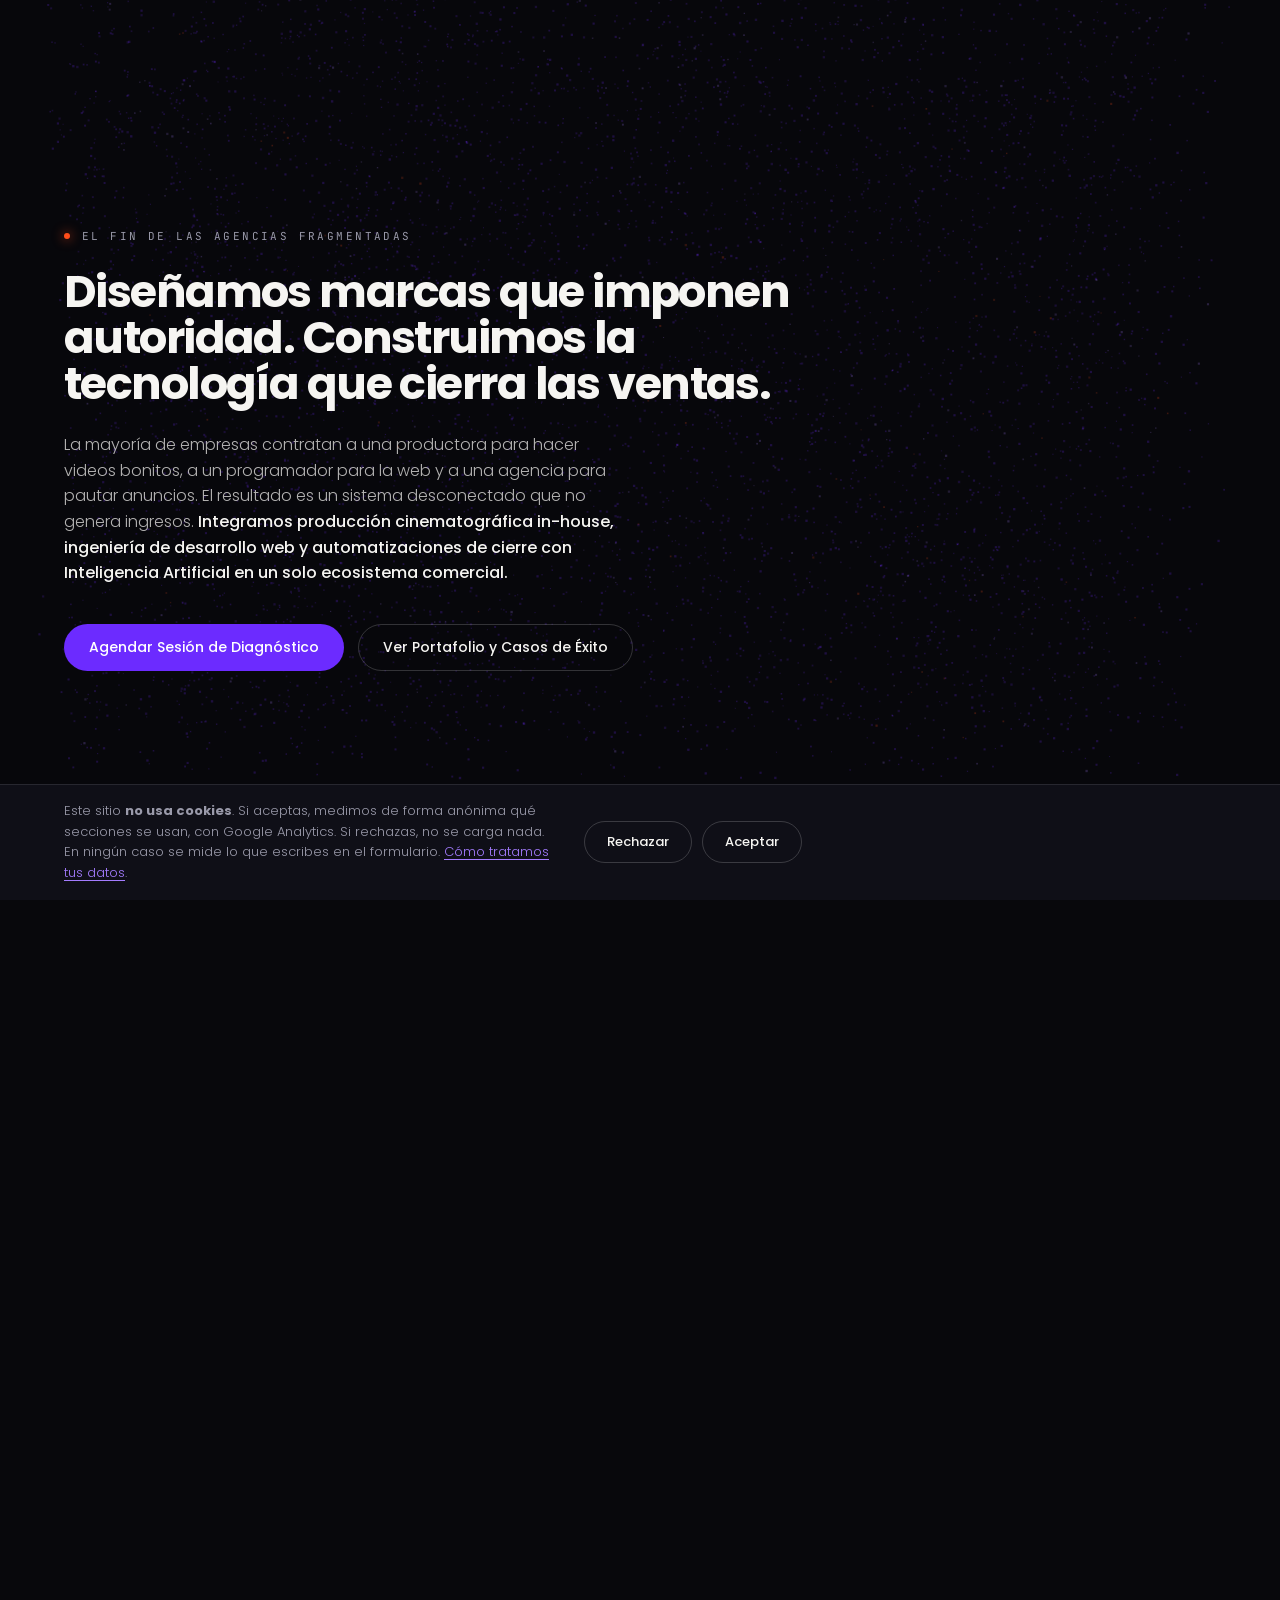
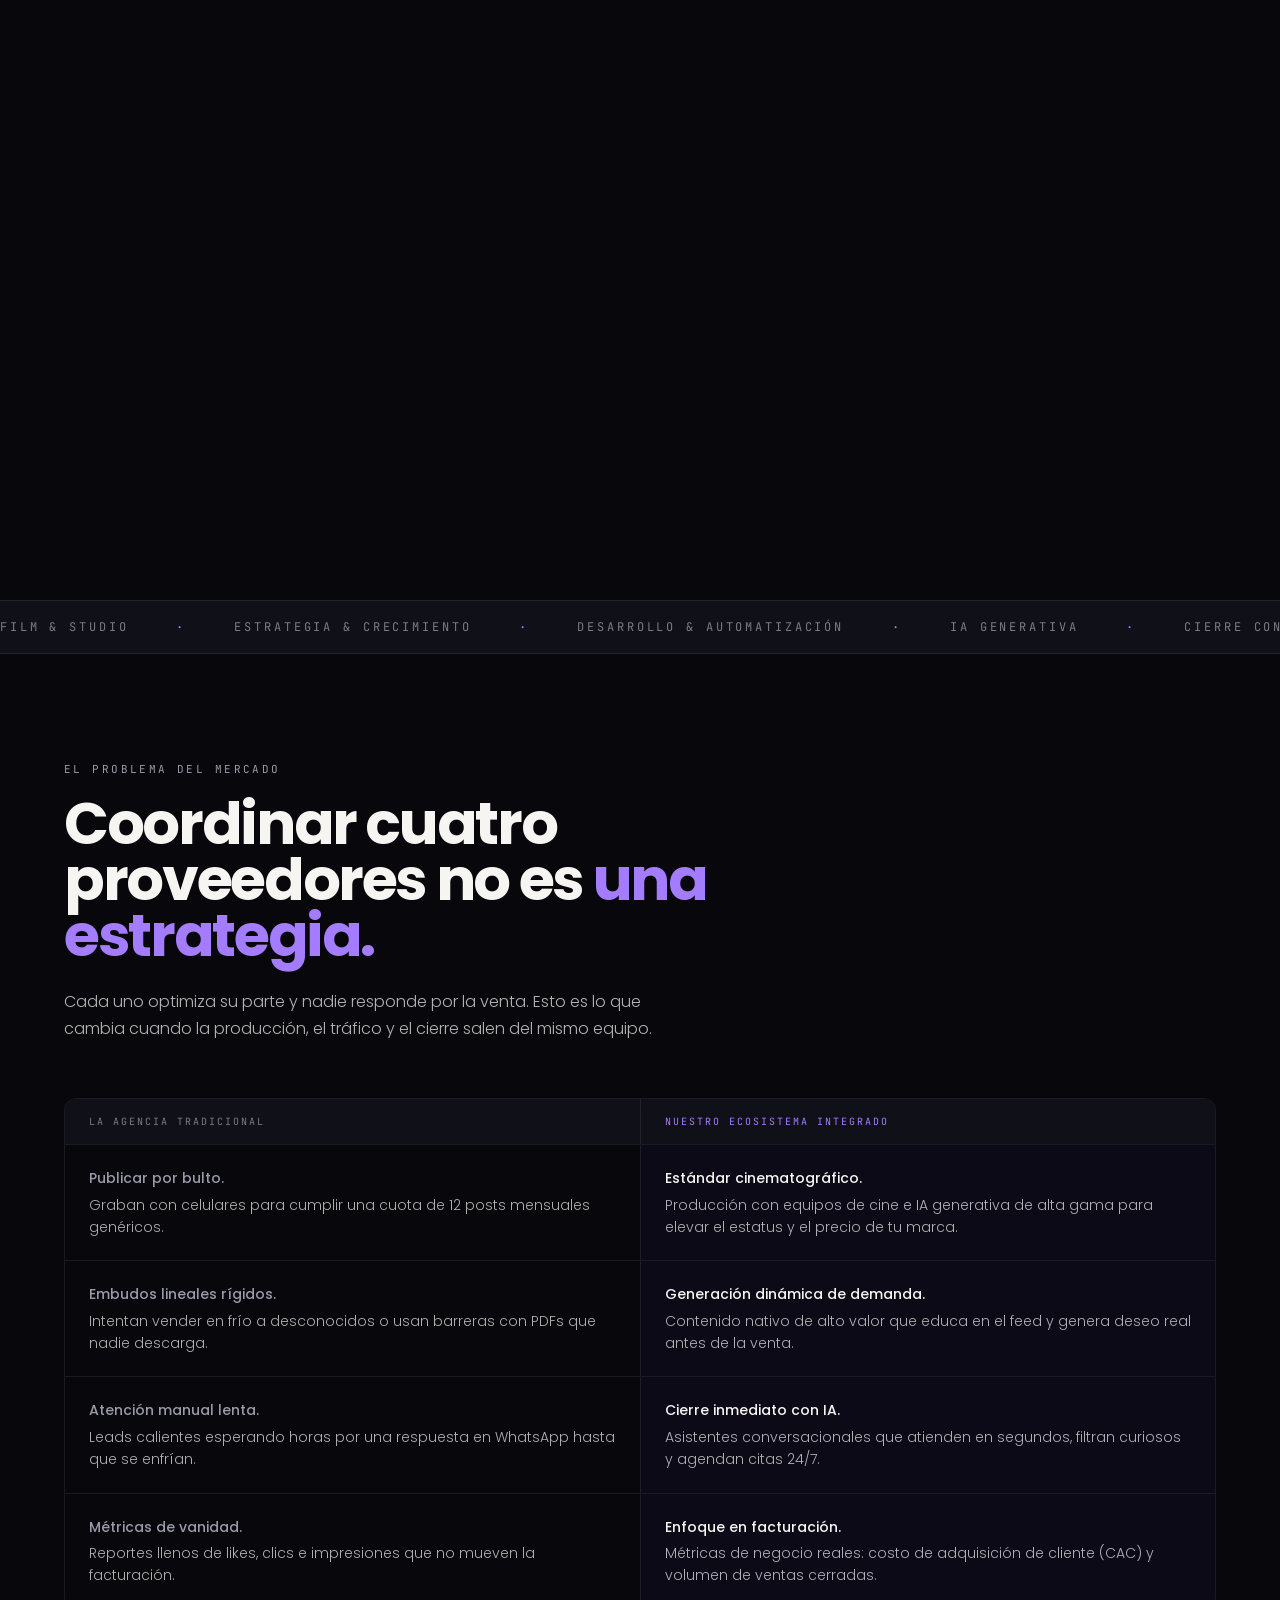
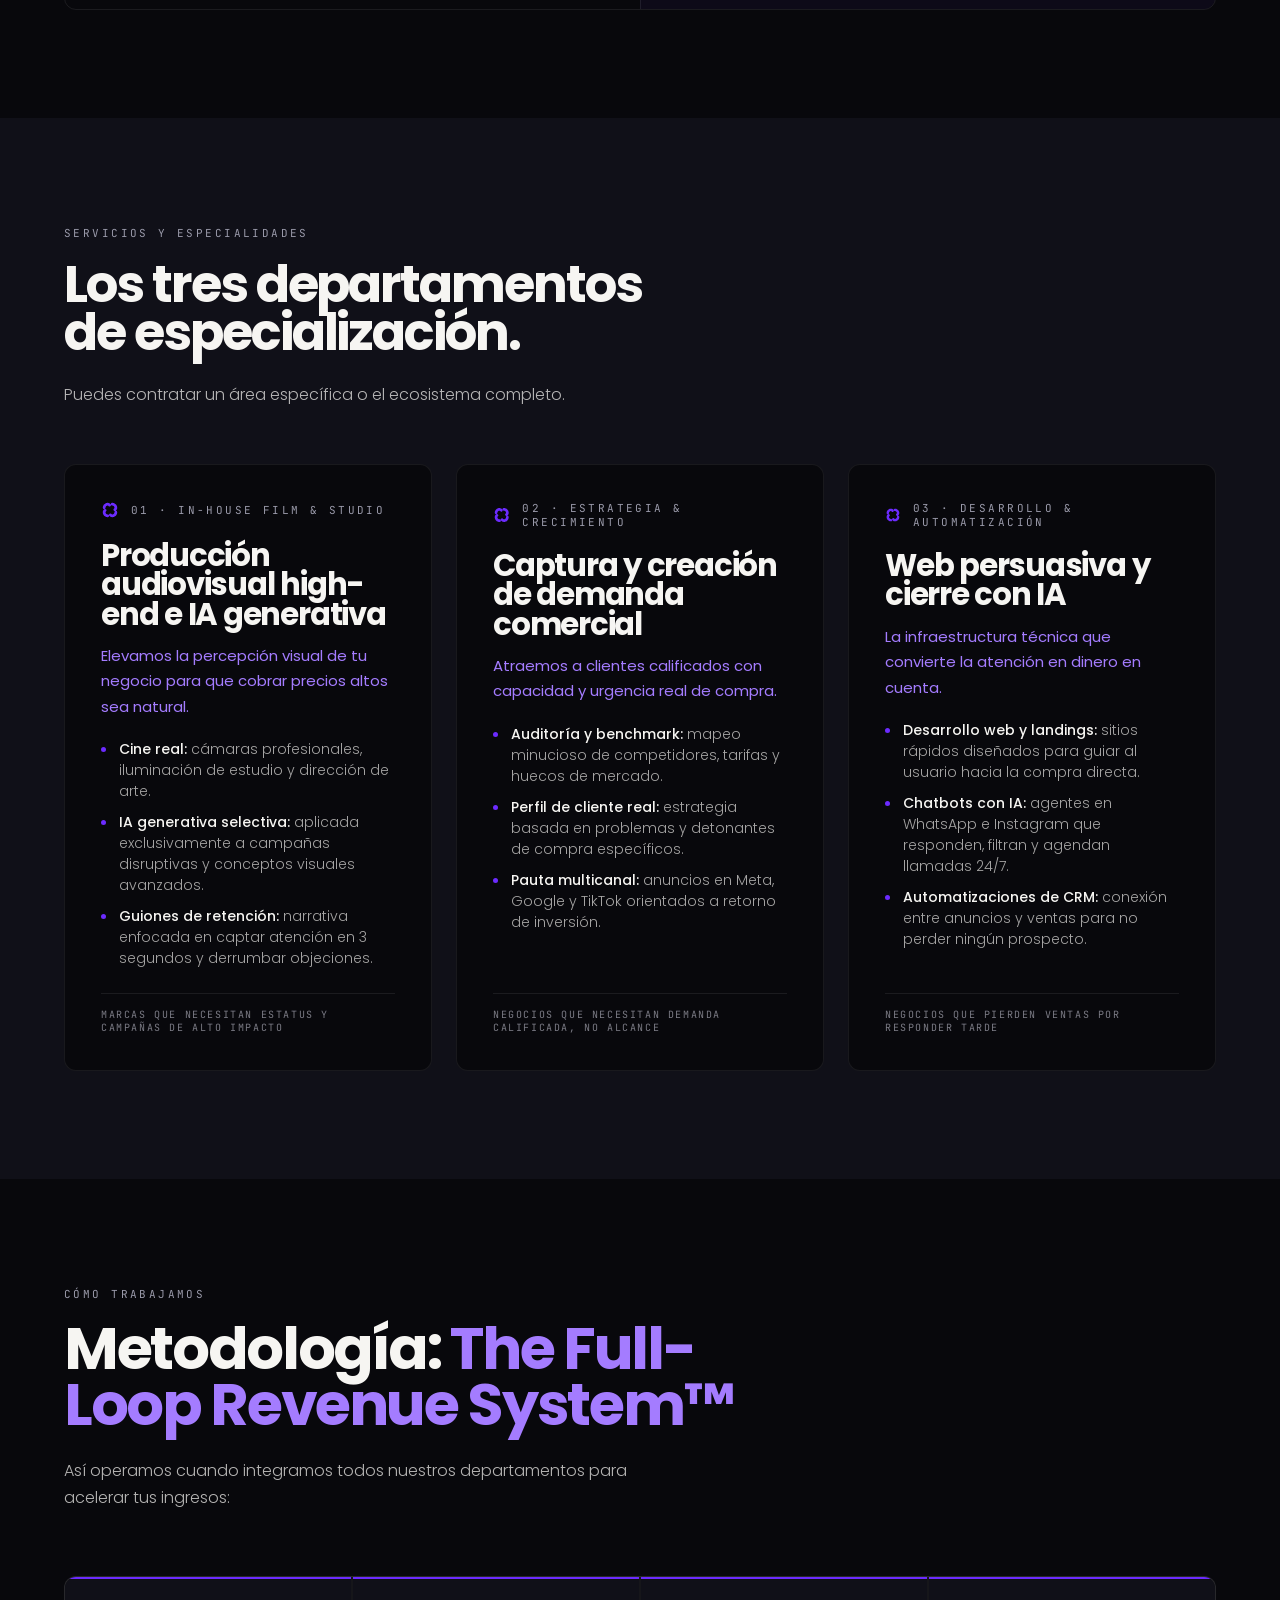
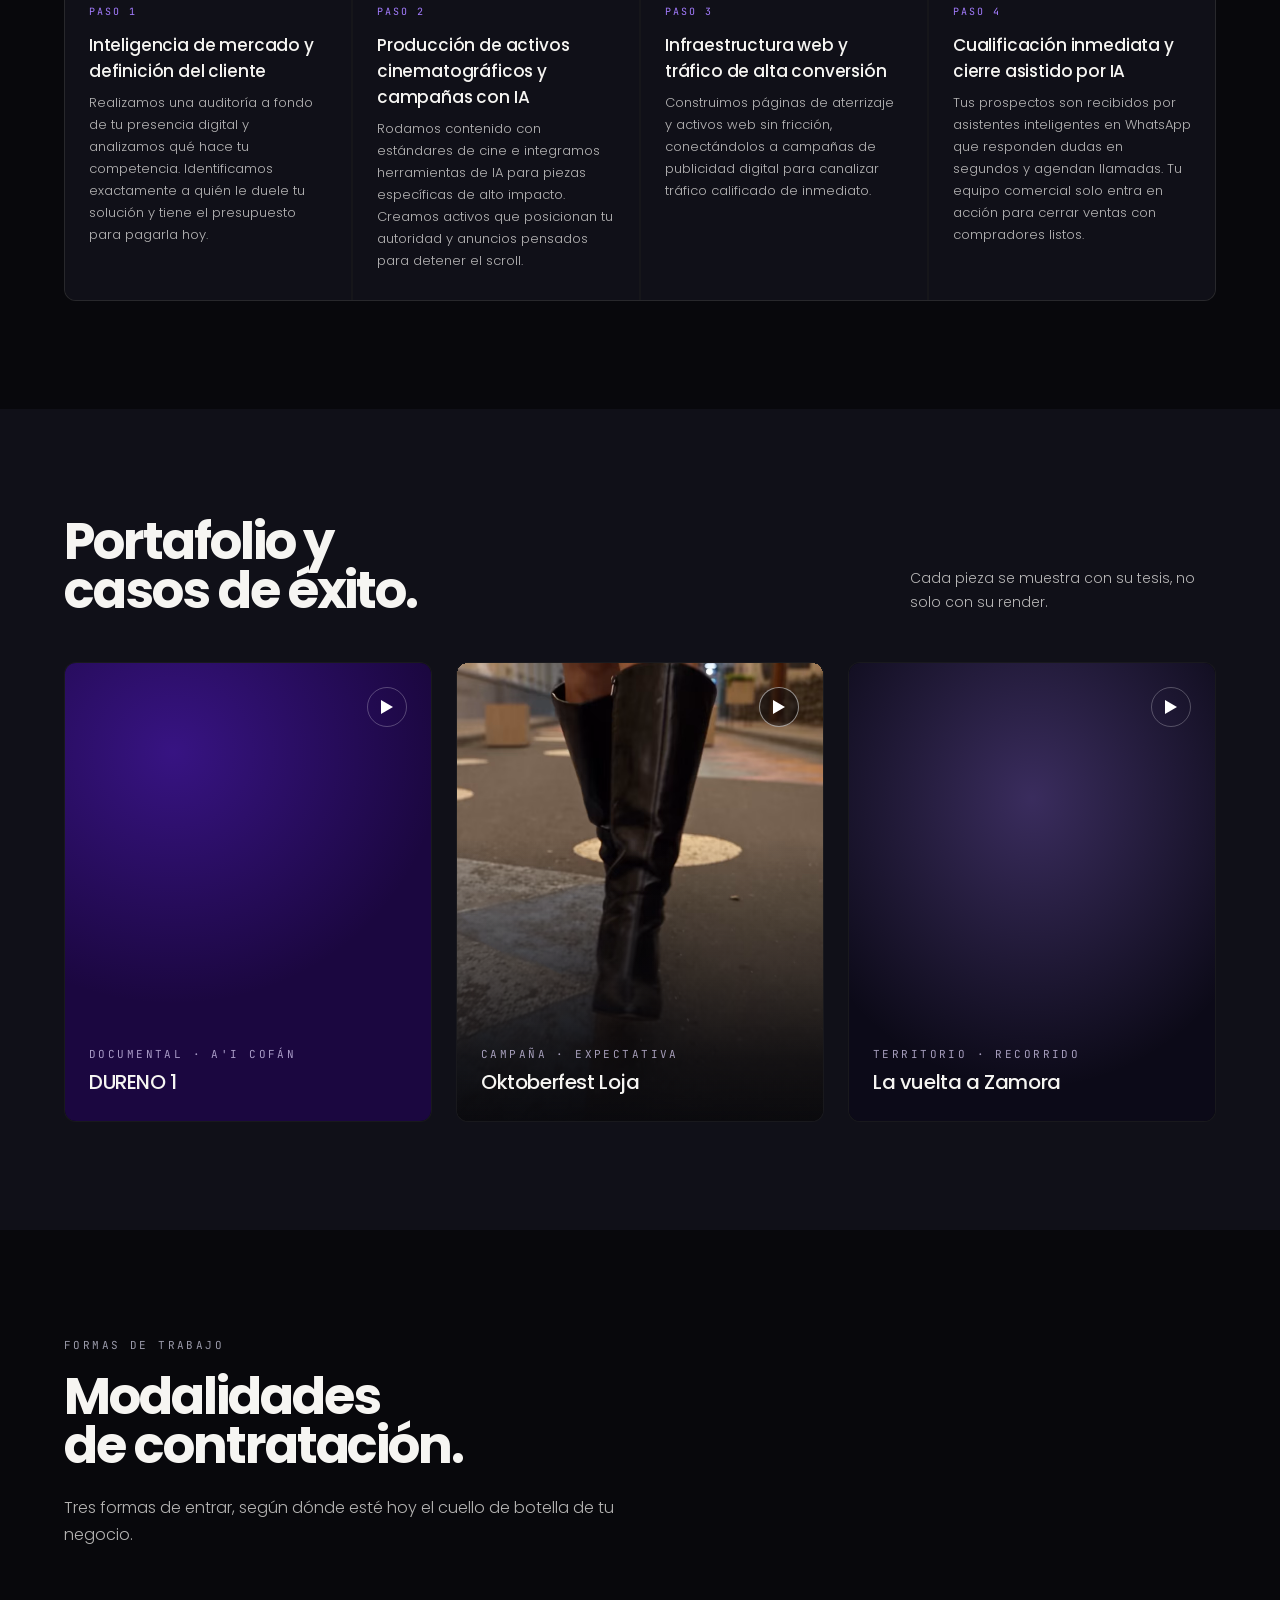
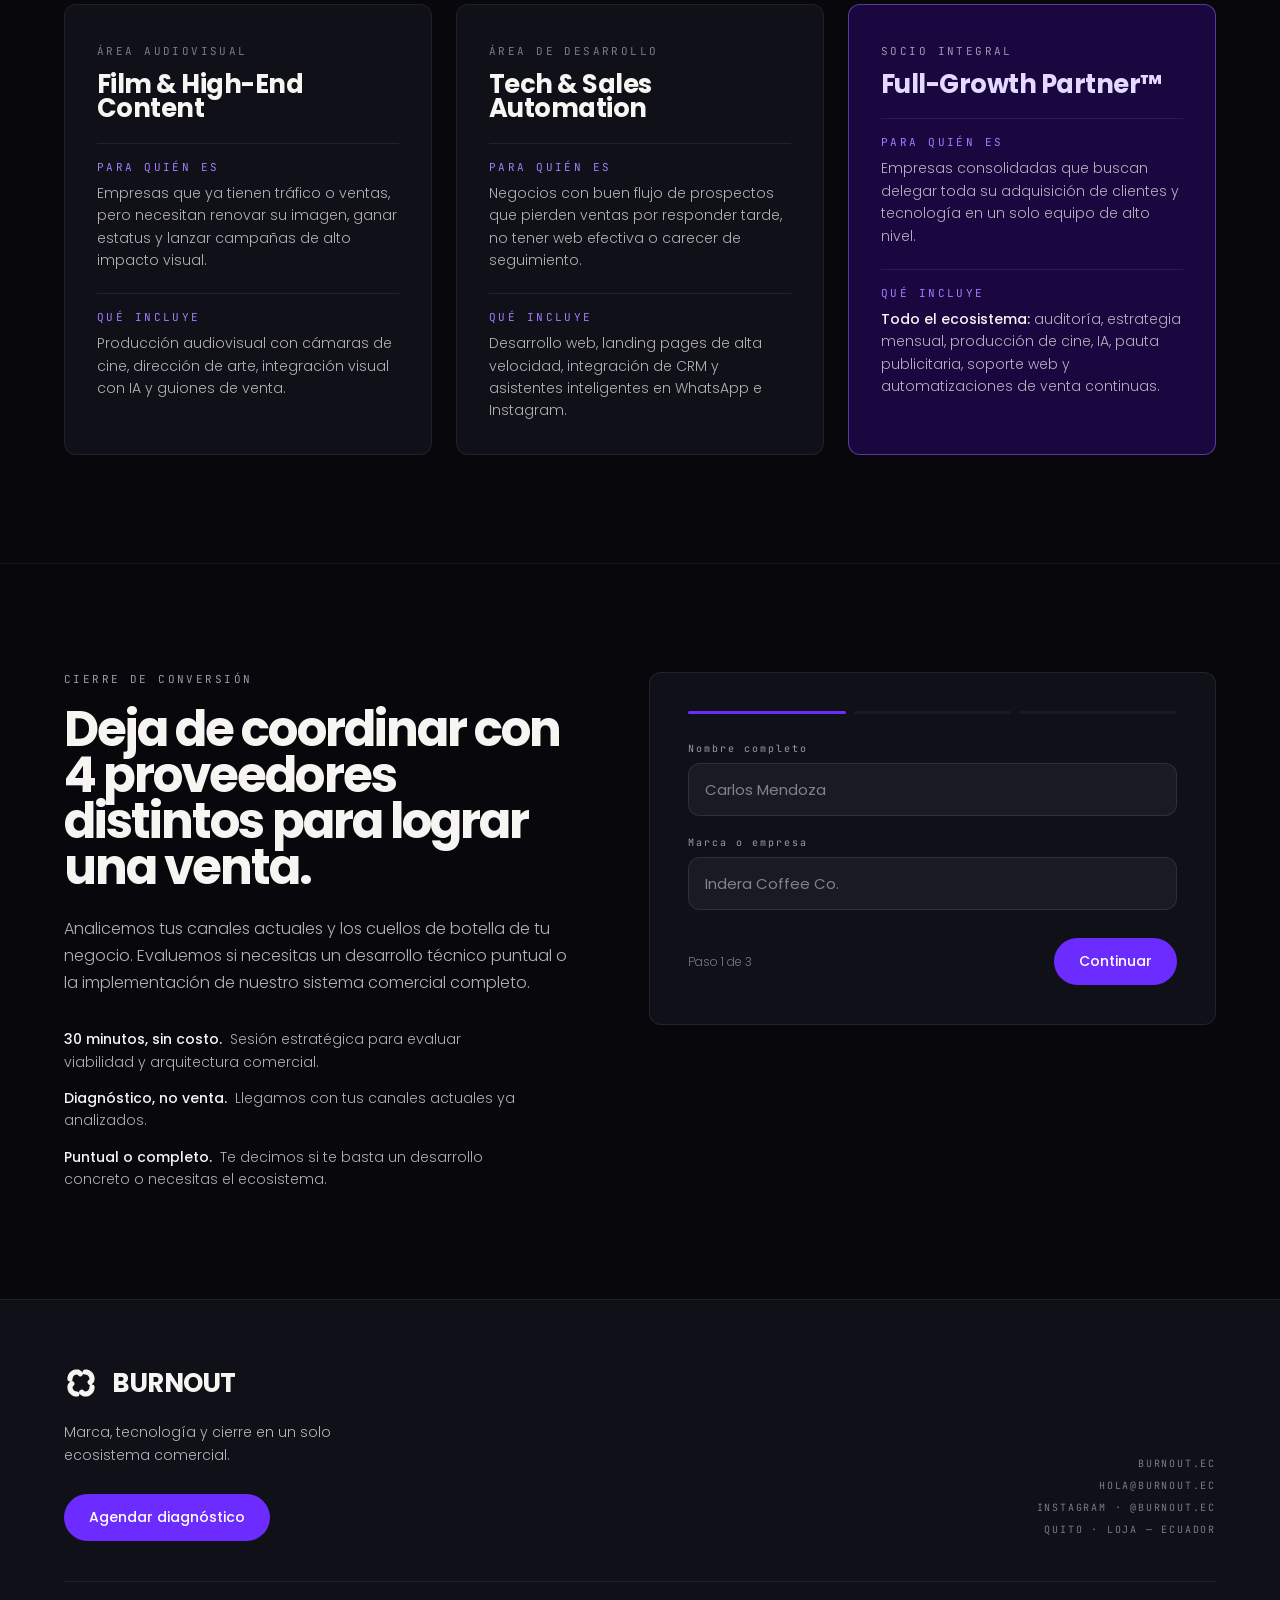
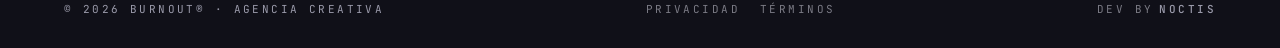
==== index.html @ e5e77e8e "Actualizaciones en estilos, scripts y páginas HTML - Mejoras en CSS y JavaScript - Actualizaciones e" ====
<!DOCTYPE html>
<html lang="es">
<head>
<meta charset="utf-8">
<meta name="viewport" content="width=device-width, initial-scale=1">
<title>BURNOUT — Agencia Creativa</title>
<meta name="description" content="Producción cinematográfica in-house, desarrollo web y automatizaciones de cierre con IA en un solo ecosistema comercial. Sesión de diagnóstico gratuita.">
<!-- SE QUITA PARA PUBLICAR. Mientras el sitio no sea lanzable, esta linea
     impide que la portada se indexe. Es el punto 1 de "Antes de publicar" del
     README, junto con el Disallow de robots.txt: son dos cambios, no uno.
     Ojo: un buscador solo lee esta etiqueta si puede rastrear la pagina, asi
     que mientras robots.txt diga "Disallow: /" esta linea no llega a leerse.
     Ver el README, "Bloqueo de indexacion". -->
<meta name="robots" content="noindex, nofollow">
<link rel="canonical" href="https://burnout.ec/">
<meta name="theme-color" content="#08080C">

<!-- Iconos, todos generados desde el path del isotipo por tools/generar-imagenes.js -->
<link rel="icon" href="/favicon.ico" sizes="32x32">
<link rel="icon" href="/assets/img/favicon.svg" type="image/svg+xml">
<link rel="apple-touch-icon" href="/apple-touch-icon.png">

<!-- Open Graph -->
<meta property="og:type" content="website">
<meta property="og:site_name" content="BURNOUT">
<meta property="og:locale" content="es_EC">
<meta property="og:url" content="https://burnout.ec/">
<meta property="og:title" content="BURNOUT — Agencia Creativa">
<meta property="og:description" content="Diseñamos marcas que imponen autoridad. Construimos la tecnología que cierra las ventas. Un solo ecosistema comercial, no cuatro proveedores.">
<meta property="og:image" content="https://burnout.ec/assets/img/og.jpg">
<meta property="og:image:type" content="image/jpeg">
<meta property="og:image:width" content="1200">
<meta property="og:image:height" content="630">
<meta property="og:image:alt" content="Isotipo y logotipo de BURNOUT sobre fondo onyx, con la bajada Agencia creativa · Ecuador.">

<!-- Twitter Card -->
<meta name="twitter:card" content="summary_large_image">
<meta name="twitter:title" content="BURNOUT — Agencia Creativa">
<meta name="twitter:description" content="Diseñamos marcas que imponen autoridad. Construimos la tecnología que cierra las ventas. Un solo ecosistema comercial, no cuatro proveedores.">
<meta name="twitter:image" content="https://burnout.ec/assets/img/og.jpg">
<meta name="twitter:image:alt" content="Isotipo y logotipo de BURNOUT sobre fondo onyx, con la bajada Agencia creativa · Ecuador.">

<link rel="preload" href="assets/fonts/poppins-700-latin.woff2" as="font" type="font/woff2" crossorigin>
<link rel="preload" href="assets/fonts/jetbrains-mono-latin.woff2" as="font" type="font/woff2" crossorigin>
<!-- El hero pasó a llevar un titular largo y un párrafo de tres líneas. Sin
     precargar los pesos 400 y 500, Poppins llegaba ~800 ms después que el 700 y
     el bloque entero se recomponía al cambiar de tipografía: 0,22 de CLS, muy
     por encima del presupuesto de 0,1. Con la precarga baja a 0,004. -->
<link rel="preload" href="assets/fonts/poppins-300-latin.woff2" as="font" type="font/woff2" crossorigin>
<link rel="preload" href="assets/fonts/poppins-400-latin.woff2" as="font" type="font/woff2" crossorigin>
<link rel="preload" href="assets/fonts/poppins-500-latin.woff2" as="font" type="font/woff2" crossorigin>
<link rel="preload" href="assets/js/app.js?v=20260908" as="script">
<!-- ?v= es la huella de version. El .htaccess cachea CSS y JS un ano, y estos
     archivos siempre se llaman igual: sin la huella, quien ya visito el sitio
     sigue viendo el CSS viejo con el HTML nuevo hasta dentro de un ano.
     SUBIR ESTE NUMERO EN CADA DESPLIEGUE QUE TOQUE CSS O JS, en las cuatro
     paginas a la vez. Ver el README, "Despliegue". -->
<link rel="stylesheet" href="assets/css/style.css?v=20260908">

<!--
  Datos estructurados. Solo se declara lo que ya aparece en la pagina.

  P6: se retira el nodo LocalBusiness. Exigia una direccion postal que no
  tenemos, y publicarla como marcador habria dejado "PENDIENTE_DIRECCION"
  indexable. Ademas Google no genera resultado enriquecido de LocalBusiness sin
  address valida, asi que se corria el riesgo sin ninguna ventaja, y la pagina
  no muestra ninguna calle: los datos estructurados deben coincidir con lo
  visible. Organization dice todo lo que si podemos afirmar, y areaServed
  (Quito, Loja, Ecuador) conserva la senal geografica.

  Para recuperarlo cuando llegue la direccion, ver el README, seccion
  "Datos estructurados".
-->
<script type="application/ld+json">
{
  "@context": "https://schema.org",
  "@graph": [
    {
      "@type": "Organization",
      "@id": "https://burnout.ec/#organizacion",
      "name": "BURNOUT",
      "url": "https://burnout.ec/",
      "email": "hola@burnout.ec",
      "sameAs": ["https://www.instagram.com/burnout.ec/"],
      "description": "Ecosistema comercial ecuatoriano: produccion audiovisual con estandar de cine, estrategia de demanda, desarrollo web y automatizaciones de cierre con inteligencia artificial.",
      "logo": {
        "@type": "ImageObject",
        "url": "https://burnout.ec/assets/img/icono-512.png",
        "width": 512,
        "height": 512
      },
      "image": "https://burnout.ec/assets/img/og.jpg",
      "areaServed": [
        { "@type": "City", "name": "Quito" },
        { "@type": "City", "name": "Loja" },
        { "@type": "Country", "name": "Ecuador" }
      ]
    },
    {
      "@type": "WebSite",
      "@id": "https://burnout.ec/#sitio",
      "url": "https://burnout.ec/",
      "name": "BURNOUT",
      "inLanguage": "es-EC",
      "publisher": { "@id": "https://burnout.ec/#organizacion" }
    }
  ]
}
</script>
</head>
<body class="boot">

<svg width="0" height="0" style="position:absolute" aria-hidden="true"><defs>
<path id="iso" d="M 176.3899 376.392059 C 176.3899 369.837209 176.706559 363.298193 177.355711 356.790842 C 177.98903 350.267658 178.954841 343.791973 180.237311 337.37962 C 181.503949 330.951434 183.103079 324.602413 185.003035 318.332557 C 186.902992 312.062701 189.103775 305.903675 191.621217 299.855481 C 194.122826 293.807286 196.925262 287.885755 200.012691 282.106721 C 203.10012 276.327687 206.45671 270.722815 210.098293 265.276273 C 213.739876 259.829732 217.634787 254.573186 221.783025 249.506635 C 225.947097 244.440085 230.332829 239.595196 234.97189 234.971968 C 239.595117 230.332908 244.455839 225.947175 249.506556 221.783104 C 254.573107 217.634866 259.829653 213.739955 265.276195 210.098372 C 270.722737 206.456789 276.327608 203.100199 282.106642 200.01277 C 287.885676 196.925341 293.807207 194.122905 299.855402 191.621296 C 305.903597 189.103853 312.062622 186.903071 318.332478 185.003114 C 324.602334 183.103158 330.951356 181.504028 337.379541 180.23739 C 343.791894 178.954919 350.267579 177.989108 356.790763 177.355789 C 363.298114 176.706638 369.837131 176.389978 376.39198 176.389978 C 386.445916 176.389978 396.341523 177.593284 406.094633 180.015728 C 415.847742 182.42234 425.173362 185.984758 434.055658 190.671318 C 442.953787 195.357877 451.139433 201.041913 458.644261 207.739259 C 466.149089 214.420773 472.735604 221.909768 478.403808 230.206244 M 623.607978 176.389978 C 630.162828 176.389978 636.701845 176.706638 643.209196 177.355789 C 649.732379 177.989108 656.208064 178.954919 662.620417 180.23739 C 669.048603 181.504028 675.397624 183.103158 681.66748 185.003114 C 687.937337 186.903071 694.096362 189.103853 700.144557 191.621296 C 706.192751 194.122905 712.114282 196.925341 717.893316 200.01277 C 723.672351 203.100199 729.277222 206.456789 734.723764 210.098372 C 740.170306 213.739955 745.426852 217.634866 750.493402 221.783104 C 755.559953 225.947175 760.404842 230.332908 765.028069 234.971968 C 769.667129 239.595196 774.052862 244.440085 778.216933 249.506635 C 782.365171 254.573186 786.260082 259.829732 789.901665 265.276273 C 793.543248 270.722815 796.899838 276.327687 799.987267 282.106721 C 803.074697 287.885755 805.877132 293.807286 808.378742 299.855481 C 810.896184 305.903675 813.096967 312.062701 814.996923 318.332557 C 816.89688 324.602413 818.49601 330.951434 819.762647 337.37962 C 821.045118 343.791973 822.010929 350.267658 822.644248 356.790842 C 823.2934 363.298193 823.610059 369.837209 823.610059 376.392059 C 823.610059 386.445995 822.406753 396.341602 819.984309 406.094711 C 817.577697 415.847821 814.015279 425.17344 809.32872 434.055737 C 804.642161 442.953866 798.958124 451.139512 792.260778 458.64434 C 785.579264 466.149168 778.090269 472.735683 769.793793 478.403887 M 823.610059 623.608057 C 823.610059 630.162907 823.2934 636.701923 822.644248 643.209274 C 822.010929 649.732458 821.045118 656.208143 819.762647 662.620496 C 818.49601 669.048682 816.89688 675.397703 814.996923 681.667559 C 813.096967 687.937415 810.896184 694.096441 808.378742 700.144635 C 805.877132 706.19283 803.074697 712.114361 799.987267 717.893395 C 796.899838 723.672429 793.543248 729.277301 789.901665 734.723843 C 786.260082 740.170384 782.365171 745.42693 778.216933 750.493481 C 774.052862 755.544198 769.667129 760.40492 765.028069 765.028148 C 760.404842 769.667208 755.559953 774.052941 750.493402 778.217012 C 745.426852 782.36525 740.170306 786.260161 734.723764 789.901744 C 729.277222 793.543327 723.672351 796.899917 717.893316 799.987346 C 712.114282 803.074775 706.192751 805.877211 700.144557 808.37882 C 694.096362 810.896263 687.937337 813.097045 681.66748 814.997002 C 675.397624 816.896958 669.048603 818.496088 662.620417 819.762726 C 656.208064 821.045197 649.732379 822.011008 643.209196 822.644327 C 636.701845 823.293478 630.162828 823.610138 623.607978 823.610138 C 613.554042 823.610138 603.658436 822.406832 593.905326 819.984388 C 584.152216 817.577776 574.826597 814.015358 565.944301 809.328799 C 557.046171 804.642239 548.860526 798.958203 541.355698 792.260857 C 533.85087 785.579343 527.264354 778.090348 521.596151 769.793872 M 376.39198 823.610138 C 369.837131 823.610138 363.298114 823.293478 356.790763 822.644327 C 350.267579 822.011008 343.791894 821.045197 337.379541 819.762726 C 330.951356 818.496088 324.602334 816.896958 318.332478 814.997002 C 312.062622 813.097045 305.903597 810.896263 299.855402 808.37882 C 293.807207 805.877211 287.885676 803.074775 282.106642 799.987346 C 276.327608 796.899917 270.722737 793.543327 265.276195 789.901744 C 259.829653 786.260161 254.573107 782.36525 249.506556 778.217012 C 244.455839 774.052941 239.595117 769.667208 234.97189 765.028148 C 230.332829 760.40492 225.947097 755.560031 221.783025 750.493481 C 217.634787 745.42693 213.739876 740.170384 210.098293 734.723843 C 206.45671 729.277301 203.10012 723.672429 200.012691 717.893395 C 196.925262 712.114361 194.122826 706.19283 191.621217 700.144635 C 189.103775 694.096441 186.902992 687.937415 185.003035 681.667559 C 183.103079 675.397703 181.503949 669.048682 180.237311 662.620496 C 178.954841 656.208143 177.98903 649.732458 177.355711 643.209274 C 176.706559 636.701923 176.3899 630.162907 176.3899 623.608057 C 176.3899 613.554121 177.593205 603.658514 180.01565 593.905405 C 182.422261 584.152295 185.98468 574.826676 190.671239 565.944379 C 195.357798 557.04625 201.041834 548.860604 207.739181 541.355776 C 214.420694 533.850948 221.909689 527.264433 230.206166 521.596229" fill="none" stroke-width="152.79" stroke-linecap="round"/>
</defs></svg>

<div id="boot">
  <svg class="boot-mark" viewBox="0 0 1000 1000" aria-hidden="true"><path id="bootpath" d="M 176.3899 376.392059 C 176.3899 369.837209 176.706559 363.298193 177.355711 356.790842 C 177.98903 350.267658 178.954841 343.791973 180.237311 337.37962 C 181.503949 330.951434 183.103079 324.602413 185.003035 318.332557 C 186.902992 312.062701 189.103775 305.903675 191.621217 299.855481 C 194.122826 293.807286 196.925262 287.885755 200.012691 282.106721 C 203.10012 276.327687 206.45671 270.722815 210.098293 265.276273 C 213.739876 259.829732 217.634787 254.573186 221.783025 249.506635 C 225.947097 244.440085 230.332829 239.595196 234.97189 234.971968 C 239.595117 230.332908 244.455839 225.947175 249.506556 221.783104 C 254.573107 217.634866 259.829653 213.739955 265.276195 210.098372 C 270.722737 206.456789 276.327608 203.100199 282.106642 200.01277 C 287.885676 196.925341 293.807207 194.122905 299.855402 191.621296 C 305.903597 189.103853 312.062622 186.903071 318.332478 185.003114 C 324.602334 183.103158 330.951356 181.504028 337.379541 180.23739 C 343.791894 178.954919 350.267579 177.989108 356.790763 177.355789 C 363.298114 176.706638 369.837131 176.389978 376.39198 176.389978 C 386.445916 176.389978 396.341523 177.593284 406.094633 180.015728 C 415.847742 182.42234 425.173362 185.984758 434.055658 190.671318 C 442.953787 195.357877 451.139433 201.041913 458.644261 207.739259 C 466.149089 214.420773 472.735604 221.909768 478.403808 230.206244 M 623.607978 176.389978 C 630.162828 176.389978 636.701845 176.706638 643.209196 177.355789 C 649.732379 177.989108 656.208064 178.954919 662.620417 180.23739 C 669.048603 181.504028 675.397624 183.103158 681.66748 185.003114 C 687.937337 186.903071 694.096362 189.103853 700.144557 191.621296 C 706.192751 194.122905 712.114282 196.925341 717.893316 200.01277 C 723.672351 203.100199 729.277222 206.456789 734.723764 210.098372 C 740.170306 213.739955 745.426852 217.634866 750.493402 221.783104 C 755.559953 225.947175 760.404842 230.332908 765.028069 234.971968 C 769.667129 239.595196 774.052862 244.440085 778.216933 249.506635 C 782.365171 254.573186 786.260082 259.829732 789.901665 265.276273 C 793.543248 270.722815 796.899838 276.327687 799.987267 282.106721 C 803.074697 287.885755 805.877132 293.807286 808.378742 299.855481 C 810.896184 305.903675 813.096967 312.062701 814.996923 318.332557 C 816.89688 324.602413 818.49601 330.951434 819.762647 337.37962 C 821.045118 343.791973 822.010929 350.267658 822.644248 356.790842 C 823.2934 363.298193 823.610059 369.837209 823.610059 376.392059 C 823.610059 386.445995 822.406753 396.341602 819.984309 406.094711 C 817.577697 415.847821 814.015279 425.17344 809.32872 434.055737 C 804.642161 442.953866 798.958124 451.139512 792.260778 458.64434 C 785.579264 466.149168 778.090269 472.735683 769.793793 478.403887 M 823.610059 623.608057 C 823.610059 630.162907 823.2934 636.701923 822.644248 643.209274 C 822.010929 649.732458 821.045118 656.208143 819.762647 662.620496 C 818.49601 669.048682 816.89688 675.397703 814.996923 681.667559 C 813.096967 687.937415 810.896184 694.096441 808.378742 700.144635 C 805.877132 706.19283 803.074697 712.114361 799.987267 717.893395 C 796.899838 723.672429 793.543248 729.277301 789.901665 734.723843 C 786.260082 740.170384 782.365171 745.42693 778.216933 750.493481 C 774.052862 755.544198 769.667129 760.40492 765.028069 765.028148 C 760.404842 769.667208 755.559953 774.052941 750.493402 778.217012 C 745.426852 782.36525 740.170306 786.260161 734.723764 789.901744 C 729.277222 793.543327 723.672351 796.899917 717.893316 799.987346 C 712.114282 803.074775 706.192751 805.877211 700.144557 808.37882 C 694.096362 810.896263 687.937337 813.097045 681.66748 814.997002 C 675.397624 816.896958 669.048603 818.496088 662.620417 819.762726 C 656.208064 821.045197 649.732379 822.011008 643.209196 822.644327 C 636.701845 823.293478 630.162828 823.610138 623.607978 823.610138 C 613.554042 823.610138 603.658436 822.406832 593.905326 819.984388 C 584.152216 817.577776 574.826597 814.015358 565.944301 809.328799 C 557.046171 804.642239 548.860526 798.958203 541.355698 792.260857 C 533.85087 785.579343 527.264354 778.090348 521.596151 769.793872 M 376.39198 823.610138 C 369.837131 823.610138 363.298114 823.293478 356.790763 822.644327 C 350.267579 822.011008 343.791894 821.045197 337.379541 819.762726 C 330.951356 818.496088 324.602334 816.896958 318.332478 814.997002 C 312.062622 813.097045 305.903597 810.896263 299.855402 808.37882 C 293.807207 805.877211 287.885676 803.074775 282.106642 799.987346 C 276.327608 796.899917 270.722737 793.543327 265.276195 789.901744 C 259.829653 786.260161 254.573107 782.36525 249.506556 778.217012 C 244.455839 774.052941 239.595117 769.667208 234.97189 765.028148 C 230.332829 760.40492 225.947097 755.560031 221.783025 750.493481 C 217.634787 745.42693 213.739876 740.170384 210.098293 734.723843 C 206.45671 729.277301 203.10012 723.672429 200.012691 717.893395 C 196.925262 712.114361 194.122826 706.19283 191.621217 700.144635 C 189.103775 694.096441 186.902992 687.937415 185.003035 681.667559 C 183.103079 675.397703 181.503949 669.048682 180.237311 662.620496 C 178.954841 656.208143 177.98903 649.732458 177.355711 643.209274 C 176.706559 636.701923 176.3899 630.162907 176.3899 623.608057 C 176.3899 613.554121 177.593205 603.658514 180.01565 593.905405 C 182.422261 584.152295 185.98468 574.826676 190.671239 565.944379 C 195.357798 557.04625 201.041834 548.860604 207.739181 541.355776 C 214.420694 533.850948 221.909689 527.264433 230.206166 521.596229" fill="none" stroke-width="152.79" stroke-linecap="round"/></svg>
  <div class="boot-foot">
    <div class="boot-count" id="bnum">00</div>
    <div class="boot-lbl">BURNOUT · AGENCIA CREATIVA<br>CARGANDO EL SISTEMA</div>
  </div>
  <div class="boot-bar"><i id="bbar"></i></div>
</div>

<header id="head">
  <div class="wrap nav">
    <a class="brand" href="#scene"><svg viewBox="0 0 1000 1000" aria-hidden="true"><use href="#iso"/></svg>BURNOUT</a>
    <nav class="nav-links">
      <a href="#nodos">Servicios</a><a href="#ventas">Método</a><a href="#modalidades">Modalidades</a><a href="#trabajo">Portafolio</a>
      <a href="#auditoria" class="btn btn-p">Agendar diagnóstico</a>
    </nav>
  </div>
</header>

<!-- ESCENA -->
<div id="scene">
  <div id="stage">
    <canvas id="fx" aria-hidden="true"></canvas>

    <div class="layer on" id="l0"><div class="in">
      <div class="eyebrow"><span class="dot"></span><span class="mono">EL FIN DE LAS AGENCIAS FRAGMENTADAS</span></div>
      <h1><span class="ln">Diseñamos marcas que imponen autoridad.</span> <span class="ln">Construimos la tecnología que cierra las ventas.</span></h1>
      <p class="lead">La mayoría de empresas contratan a una productora para hacer videos bonitos, a un programador para la web y a una agencia para pautar anuncios. El resultado es un sistema desconectado que no genera ingresos. <b>Integramos producción cinematográfica in-house, ingeniería de desarrollo web y automatizaciones de cierre con Inteligencia Artificial en un solo ecosistema comercial.</b></p>
      <div class="cta"><a href="#auditoria" class="btn btn-p">Agendar Sesión de Diagnóstico</a><a href="#trabajo" class="btn btn-s">Ver Portafolio y Casos de Éxito</a></div>
    </div></div>

    <div class="layer" id="l1"><div class="in">
      <div class="mono">EL PROBLEMA</div>
      <h2 style="margin-top:18px">Cuatro proveedores.<br>Ninguna venta.</h2>
      <p class="lead">Una productora graba, un programador maqueta y una agencia pauta. Nadie responde por el resultado, y el sistema desconectado no genera ingresos.</p>
    </div></div>

    <div class="layer" id="l2"><div class="in">
      <div class="mono">LA RESPUESTA</div>
      <h2 style="margin-top:18px">Un solo ecosistema<br>comercial.</h2>
      <p class="lead">Producción cinematográfica in-house, ingeniería de desarrollo web y automatizaciones de cierre con inteligencia artificial. Bajo el mismo techo y con el mismo estándar.</p>
    </div></div>

    <div class="layer" id="l3"><div class="in">
      <div class="mono">EL CIERRE</div>
      <h2 style="margin-top:18px">La pieza atrae.<br>La IA cierra.</h2>
      <p class="lead">Asistentes conversacionales que atienden en segundos, filtran curiosos y agendan citas 24/7. Tu equipo comercial solo entra a cerrar.</p>
    </div></div>

    <div class="tag" id="t1" aria-hidden="true">Film &amp; Studio<b>Cine e IA generativa</b></div>
    <div class="tag" id="t2" aria-hidden="true">Estrategia<b>Demanda calificada</b></div>
    <div class="tag" id="t3" aria-hidden="true">Desarrollo web<b>Sitios que cierran</b></div>
    <div class="tag" id="t4" aria-hidden="true">Automatización<b>Cierre con IA 24/7</b></div>

    <div class="layer" id="l4"><div class="in" style="max-width:100%;text-align:center;margin-top:32vh">
      <div class="mono" style="letter-spacing:.5em">ECOSISTEMA COMERCIAL · ECUADOR</div>
      <div class="cta" style="justify-content:center;margin-top:26px">
        <a href="#auditoria" class="btn btn-p">Agendar Sesión de Diagnóstico</a>
        <a href="#trabajo" class="btn btn-s">Ver Portafolio</a></div>
    </div></div>

    <div class="hud" aria-hidden="true"><span id="phase">01 · FRAGMENTACIÓN</span><span class="bar"><i id="pbar"></i></span></div>
    <div class="hint" aria-hidden="true">SCROLL ↓</div>
  </div>
</div>

<div class="marquee" aria-hidden="true"><div class="track"><span>FILM &amp; STUDIO</span><span><em>·</em></span><span>ESTRATEGIA &amp; CRECIMIENTO</span><span><em>·</em></span><span>DESARROLLO &amp; AUTOMATIZACIÓN</span><span><em>·</em></span><span>IA GENERATIVA</span><span><em>·</em></span><span>CIERRE CON IA 24/7</span><span><em>·</em></span><span>QUITO · LOJA · ECUADOR</span><span><em>·</em></span><span>FILM &amp; STUDIO</span><span><em>·</em></span><span>ESTRATEGIA &amp; CRECIMIENTO</span><span><em>·</em></span><span>DESARROLLO &amp; AUTOMATIZACIÓN</span><span><em>·</em></span><span>IA GENERATIVA</span><span><em>·</em></span><span>CIERRE CON IA 24/7</span><span><em>·</em></span><span>QUITO · LOJA · ECUADOR</span><span><em>·</em></span></div></div>

<!-- BLOQUE 02 · El problema del mercado. Seccion nueva: no existia en el
     prototipo aprobado, se crea a partir del documento de copy. -->
<section id="problema">
  <div class="wrap">
    <div class="reveal">
      <div class="mono">EL PROBLEMA DEL MERCADO</div>
      <h2 class="claim" style="margin-top:20px">Coordinar cuatro proveedores no es <em>una estrategia.</em></h2>
      <p style="margin-top:24px;max-width:62ch">Cada uno optimiza su parte y nadie responde por la venta. Esto es lo que cambia cuando la producción, el tráfico y el cierre salen del mismo equipo.</p>
    </div>

    <div class="vs reveal">
      <div class="vs-cab">
        <span>La agencia tradicional</span>
        <span class="vs-acc">Nuestro ecosistema integrado</span>
      </div>

      <div class="vs-fila">
        <div class="vs-a" data-l="La agencia tradicional"><b>Publicar por bulto.</b> Graban con celulares para cumplir una cuota de 12 posts mensuales genéricos.</div>
        <div class="vs-b" data-l="Nuestro ecosistema"><b>Estándar cinematográfico.</b> Producción con equipos de cine e IA generativa de alta gama para elevar el estatus y el precio de tu marca.</div>
      </div>
      <div class="vs-fila">
        <div class="vs-a" data-l="La agencia tradicional"><b>Embudos lineales rígidos.</b> Intentan vender en frío a desconocidos o usan barreras con PDFs que nadie descarga.</div>
        <div class="vs-b" data-l="Nuestro ecosistema"><b>Generación dinámica de demanda.</b> Contenido nativo de alto valor que educa en el feed y genera deseo real antes de la venta.</div>
      </div>
      <div class="vs-fila">
        <div class="vs-a" data-l="La agencia tradicional"><b>Atención manual lenta.</b> Leads calientes esperando horas por una respuesta en WhatsApp hasta que se enfrían.</div>
        <div class="vs-b" data-l="Nuestro ecosistema"><b>Cierre inmediato con IA.</b> Asistentes conversacionales que atienden en segundos, filtran curiosos y agendan citas 24/7.</div>
      </div>
      <div class="vs-fila">
        <div class="vs-a" data-l="La agencia tradicional"><b>Métricas de vanidad.</b> Reportes llenos de likes, clics e impresiones que no mueven la facturación.</div>
        <div class="vs-b" data-l="Nuestro ecosistema"><b>Enfoque en facturación.</b> Métricas de negocio reales: costo de adquisición de cliente (CAC) y volumen de ventas cerradas.</div>
      </div>
    </div>
  </div>
</section>

<section id="nodos">
  <div class="wrap">
    <div class="reveal"><div class="mono">SERVICIOS Y ESPECIALIDADES</div>
    <h2 style="font-size:clamp(30px,4vw,58px);margin-top:20px">Los tres departamentos<br>de especialización.</h2>
    <p style="margin-top:24px;max-width:58ch">Puedes contratar un área específica o el ecosistema completo.</p></div>
    <div class="nodos">
      <article class="nodo reveal">
        <div class="nodo-head"><svg viewBox="0 0 1000 1000"><use href="#iso"/></svg><span class="mono">01 · IN-HOUSE FILM &amp; STUDIO</span></div>
        <h3>Producción audiovisual high-end e IA generativa</h3><p class="tesis">Elevamos la percepción visual de tu negocio para que cobrar precios altos sea natural.</p>
        <ul class="ent"><li><b>Cine real:</b> cámaras profesionales, iluminación de estudio y dirección de arte.</li>
        <li><b>IA generativa selectiva:</b> aplicada exclusivamente a campañas disruptivas y conceptos visuales avanzados.</li>
        <li><b>Guiones de retención:</b> narrativa enfocada en captar atención en 3 segundos y derrumbar objeciones.</li></ul>
        <div class="para">Marcas que necesitan estatus y campañas de alto impacto</div></article>

      <article class="nodo reveal">
        <div class="nodo-head"><svg viewBox="0 0 1000 1000"><use href="#iso"/></svg><span class="mono">02 · ESTRATEGIA &amp; CRECIMIENTO</span></div>
        <h3>Captura y creación de demanda comercial</h3><p class="tesis">Atraemos a clientes calificados con capacidad y urgencia real de compra.</p>
        <ul class="ent"><li><b>Auditoría y benchmark:</b> mapeo minucioso de competidores, tarifas y huecos de mercado.</li>
        <li><b>Perfil de cliente real:</b> estrategia basada en problemas y detonantes de compra específicos.</li>
        <li><b>Pauta multicanal:</b> anuncios en Meta, Google y TikTok orientados a retorno de inversión.</li></ul>
        <div class="para">Negocios que necesitan demanda calificada, no alcance</div></article>

      <article class="nodo reveal">
        <div class="nodo-head"><svg viewBox="0 0 1000 1000"><use href="#iso"/></svg><span class="mono">03 · DESARROLLO &amp; AUTOMATIZACIÓN</span></div>
        <h3>Web persuasiva y cierre con IA</h3><p class="tesis">La infraestructura técnica que convierte la atención en dinero en cuenta.</p>
        <ul class="ent"><li><b>Desarrollo web y landings:</b> sitios rápidos diseñados para guiar al usuario hacia la compra directa.</li>
        <li><b>Chatbots con IA:</b> agentes en WhatsApp e Instagram que responden, filtran y agendan llamadas 24/7.</li>
        <li><b>Automatizaciones de CRM:</b> conexión entre anuncios y ventas para no perder ningún prospecto.</li></ul>
        <div class="para">Negocios que pierden ventas por responder tarde</div></article>
    </div>
  </div>
</section>

<section id="ventas">
  <div class="wrap">
    <div class="reveal"><div class="mono">CÓMO TRABAJAMOS</div>
      <h2 class="claim" style="margin-top:20px">Metodología: <em>The Full-Loop Revenue System™</em></h2>
      <p style="margin-top:24px">Así operamos cuando integramos todos nuestros departamentos para acelerar tus ingresos:</p></div>
    <div class="pipe" id="pipe">
      <div class="step"><i class="beam"></i><div class="t">PASO 1</div><h4>Inteligencia de mercado y definición del cliente</h4><p>Realizamos una auditoría a fondo de tu presencia digital y analizamos qué hace tu competencia. Identificamos exactamente a quién le duele tu solución y tiene el presupuesto para pagarla hoy.</p></div>
      <div class="step"><i class="beam"></i><div class="t">PASO 2</div><h4>Producción de activos cinematográficos y campañas con IA</h4><p>Rodamos contenido con estándares de cine e integramos herramientas de IA para piezas específicas de alto impacto. Creamos activos que posicionan tu autoridad y anuncios pensados para detener el scroll.</p></div>
      <div class="step"><i class="beam"></i><div class="t">PASO 3</div><h4>Infraestructura web y tráfico de alta conversión</h4><p>Construimos páginas de aterrizaje y activos web sin fricción, conectándolos a campañas de publicidad digital para canalizar tráfico calificado de inmediato.</p></div>
      <div class="step"><i class="beam"></i><div class="t">PASO 4</div><h4>Cualificación inmediata y cierre asistido por IA</h4><p>Tus prospectos son recibidos por asistentes inteligentes en WhatsApp que responden dudas en segundos y agendan llamadas. Tu equipo comercial solo entra en acción para cerrar ventas con compradores listos.</p></div>
    </div>
  </div>
</section>

<section id="trabajo">
  <div class="wrap">
    <div class="reveal" style="display:flex;justify-content:space-between;align-items:flex-end;gap:24px;flex-wrap:wrap">
      <h2 style="font-size:clamp(30px,4vw,58px)">Portafolio y<br>casos de éxito.</h2>
      <p style="max-width:34ch;font-size:14px">Cada pieza se muestra con su tesis, no solo con su render.</p></div>
    <div class="reel">
      <article class="tile reveal"><div class="bgw"></div><div class="play"><svg width="12" height="14" viewBox="0 0 12 14"><path d="M0 0l12 7-12 7z" fill="#fff"/></svg></div>
        <div class="meta"><div class="mono">DOCUMENTAL · A'I COFÁN</div><h4>DURENO 1</h4></div></article>
      <article class="tile b v reveal"
               data-full="assets/video/oktoberfest-loja-full.mp4"
               data-full-poster="assets/video/oktoberfest-loja-full.jpg">
        <!-- El reel ocupa el sitio del degradado y hereda su clase, asi que el zoom
             al pasar el raton y el recorte de la tarjeta siguen siendo los mismos.
             Es decorativo: sin sonido, fuera del orden de tabulacion y oculto para
             lectores de pantalla, porque el titulo de la tarjeta ya dice que es.
             El poster va en data-poster y no en poster: el atributo real se
             descargaria con la pagina aunque la tarjeta este a tres pantallas de
             distancia. app.js lo pone al acercarse. Hasta entonces se ve el
             degradado de .tile.b, que es lo que habia antes. -->
        <video class="bgw" data-poster="assets/video/oktoberfest-loja.jpg" muted loop playsinline
               preload="none" aria-hidden="true" tabindex="-1">
          <source src="assets/video/oktoberfest-loja.webm" type="video/webm">
          <source src="assets/video/oktoberfest-loja.mp4" type="video/mp4">
        </video>
        <button type="button" class="play" data-visor aria-label="Ver el reel completo de Oktoberfest Loja"><svg width="12" height="14" viewBox="0 0 12 14" aria-hidden="true"><path d="M0 0l12 7-12 7z" fill="#fff"/></svg></button>
        <div class="meta"><div class="mono">CAMPAÑA · EXPECTATIVA</div><h4>Oktoberfest Loja</h4></div></article>
      <article class="tile c reveal"><div class="bgw"></div><div class="play"><svg width="12" height="14" viewBox="0 0 12 14"><path d="M0 0l12 7-12 7z" fill="#fff"/></svg></div>
        <div class="meta"><div class="mono">TERRITORIO · RECORRIDO</div><h4>La vuelta a Zamora</h4></div></article>
    </div>
  </div>
</section>

<!-- BLOQUE 05 · Modalidades de contratacion. Seccion nueva: no existia en el
     prototipo aprobado, se crea a partir del documento de copy. -->
<section id="modalidades">
  <div class="wrap">
    <div class="reveal">
      <div class="mono">FORMAS DE TRABAJO</div>
      <h2 style="font-size:clamp(30px,4vw,58px);margin-top:20px">Modalidades<br>de contratación.</h2>
      <p style="margin-top:24px;max-width:58ch">Tres formas de entrar, según dónde esté hoy el cuello de botella de tu negocio.</p>
    </div>

    <div class="planes">
      <article class="plan reveal">
        <div class="plan-t"><span class="mono">Área audiovisual</span><h3>Film &amp; High-End Content</h3></div>
        <div class="plan-b">
          <span class="mono">Para quién es</span>
          <p>Empresas que ya tienen tráfico o ventas, pero necesitan renovar su imagen, ganar estatus y lanzar campañas de alto impacto visual.</p>
        </div>
        <div class="plan-b">
          <span class="mono">Qué incluye</span>
          <p>Producción audiovisual con cámaras de cine, dirección de arte, integración visual con IA y guiones de venta.</p>
        </div>
      </article>

      <article class="plan reveal">
        <div class="plan-t"><span class="mono">Área de desarrollo</span><h3>Tech &amp; Sales Automation</h3></div>
        <div class="plan-b">
          <span class="mono">Para quién es</span>
          <p>Negocios con buen flujo de prospectos que pierden ventas por responder tarde, no tener web efectiva o carecer de seguimiento.</p>
        </div>
        <div class="plan-b">
          <span class="mono">Qué incluye</span>
          <p>Desarrollo web, landing pages de alta velocidad, integración de CRM y asistentes inteligentes en WhatsApp e Instagram.</p>
        </div>
      </article>

      <article class="plan plan-alto reveal">
        <div class="plan-t"><span class="mono">Socio integral</span><h3>Full-Growth Partner™</h3></div>
        <div class="plan-b">
          <span class="mono">Para quién es</span>
          <p>Empresas consolidadas que buscan delegar toda su adquisición de clientes y tecnología en un solo equipo de alto nivel.</p>
        </div>
        <div class="plan-b">
          <span class="mono">Qué incluye</span>
          <p><b>Todo el ecosistema:</b> auditoría, estrategia mensual, producción de cine, IA, pauta publicitaria, soporte web y automatizaciones de venta continuas.</p>
        </div>
      </article>
    </div>
  </div>
</section>

<section id="auditoria">
  <div class="wrap audit">
    <div class="reveal">
      <div class="mono">CIERRE DE CONVERSIÓN</div>
      <h2 style="font-size:clamp(30px,3.8vw,54px);margin-top:20px">Deja de coordinar con 4 proveedores distintos para lograr una venta.</h2>
      <p style="margin-top:24px">Analicemos tus canales actuales y los cuellos de botella de tu negocio. Evaluemos si necesitas un desarrollo técnico puntual o la implementación de nuestro sistema comercial completo.</p>
      <ul class="trust">
        <li><b>30 minutos, sin costo.</b> Sesión estratégica para evaluar viabilidad y arquitectura comercial.</li>
        <li><b>Diagnóstico, no venta.</b> Llegamos con tus canales actuales ya analizados.</li>
        <li><b>Puntual o completo.</b> Te decimos si te basta un desarrollo concreto o necesitas el ecosistema.</li>
      </ul>
    </div>
    <div class="form reveal">
      <div class="steps"><i class="on"></i><i></i><i></i></div>
      <div class="pane on">
        <div class="field"><label for="f1">Nombre completo</label><input id="f1" placeholder="Carlos Mendoza" autocomplete="name" aria-describedby="e1"><p class="err" id="e1"></p></div>
        <div class="field"><label for="f2">Marca o empresa</label><input id="f2" placeholder="Indera Coffee Co." autocomplete="organization"></div>
        <div class="fnav"><span class="small">Paso 1 de 3</span><button class="btn btn-p" data-next>Continuar</button></div>
      </div>
      <div class="pane">
        <div class="field"><label id="lbl-reto">¿Cuál es tu principal desafío hoy?</label>
          <div class="chips" role="group" aria-labelledby="lbl-reto" aria-describedby="e-reto">
            <!-- CUIDADO: data-val viaja tal cual en main_challenge hacia n8n.
                 Cambiaron con el copy nuevo; hay que actualizarlo en el flujo.
                 Antes: Producción Audiovisual · Identidad de Marca ·
                        Embudo y Conversión · Automatizaciones -->
            <button class="chip" data-val="Film & Studio" aria-pressed="false">Imagen y producción</button>
            <button class="chip" data-val="Estrategia & Crecimiento" aria-pressed="false">Demanda y captación</button>
            <button class="chip" data-val="Desarrollo & Automatización" aria-pressed="false">Web y automatización</button>
            <button class="chip" data-val="Full-Growth Partner" aria-pressed="false">El ecosistema completo</button>
          </div><p class="err" id="e-reto"></p></div>
        <div class="fnav"><button class="btn btn-s" data-prev>Atrás</button><button class="btn btn-p" data-next>Continuar</button></div>
      </div>
      <div class="pane">
        <div class="field"><label for="f3">Instagram, TikTok o web</label><input id="f3" placeholder="@inderacoffee"></div>
        <div class="field"><label for="f4">WhatsApp</label><input id="f4" placeholder="+593 99 123 4567" inputmode="tel" autocomplete="tel" aria-describedby="e4"><p class="err" id="e4"></p></div>

        <!-- Trampa anti-spam: fuera de pantalla, fuera del orden de tabulacion y
             oculta para lectores de pantalla. Si llega con contenido, es un bot. -->
        <div class="hp" aria-hidden="true"><label for="f-empresa-2">No rellenar este campo</label><input id="f-empresa-2" tabindex="-1" autocomplete="off"></div>

        <div class="consent">
          <input type="checkbox" id="consent" aria-describedby="e-consent">
          <label for="consent">Autorizo a BURNOUT AGENCY a tratar mi nombre, marca, perfil y número de WhatsApp con la única finalidad de responder a esta solicitud y contactarme para la sesión de diagnóstico. Puedo retirar este permiso cuando quiera escribiendo a hola@burnout.ec. He leído la <a href="privacidad.html">política de privacidad</a> y los <a href="terminos.html">términos y condiciones</a>.</label>
        </div>
        <p class="err" id="e-consent"></p>

        <div class="fnav"><button class="btn btn-s" data-prev>Atrás</button><button class="btn btn-p" data-send>Agendar Sesión de Diagnóstico</button></div>
        <p class="fstatus" id="fstatus" role="status" aria-live="polite"></p>
      </div>
      <div class="ok"><svg viewBox="0 0 1000 1000" aria-hidden="true"><use href="#iso"/></svg>
        <h3 style="font-size:24px;margin-bottom:12px">Recibido. Te escribimos por WhatsApp.</h3>
        <p style="margin:0 auto;font-size:14px">Revisamos tus canales antes de la llamada. Te contactamos en menos de 24&nbsp;horas hábiles.</p></div>
      <!-- Resumen de lo enviado. Antes aqui se pintaba el JSON crudo del POST:
           util para quien monta el flujo en n8n, ruido ilegible para quien
           rellena el formulario. Ahora son etiquetas y valores, y aparece solo
           despues de pulsar Enviar. El objeto real se sigue viendo en la consola. -->
      <div class="resumen" id="resumen">
        <span class="mono">Esto es lo que nos enviaste</span>
        <dl>
          <div><dt>Nombre</dt><dd id="r-nombre">—</dd></div>
          <div><dt>Marca o empresa</dt><dd id="r-marca">—</dd></div>
          <div><dt>Perfil o web</dt><dd id="r-perfil">—</dd></div>
          <div><dt>Desafío</dt><dd id="r-reto">—</dd></div>
          <div><dt>WhatsApp</dt><dd id="r-tel">—</dd></div>
        </dl>
      </div>
    </div>
  </div>
</section>

<footer>
  <div class="wrap">
    <div class="fgrid">
      <div><div class="fbrand"><svg viewBox="0 0 1000 1000"><use href="#iso"/></svg>BURNOUT</div>
        <p style="margin-top:18px;font-size:14px;max-width:32ch">Marca, tecnología y cierre en un solo ecosistema comercial.</p>
        <a href="#auditoria" class="btn btn-p" style="margin-top:26px">Agendar diagnóstico</a></div>
      <div class="fmeta">BURNOUT.EC<br>HOLA@BURNOUT.EC<br><a href="https://www.instagram.com/burnout.ec/" target="_blank" rel="noopener">INSTAGRAM · @BURNOUT.EC</a><br>QUITO · LOJA — ECUADOR</div>
    </div>
    <div class="rule"></div>
    <div class="mono" style="display:flex;justify-content:space-between;flex-wrap:wrap;gap:12px">
      <span>© 2026 BURNOUT® · AGENCIA CREATIVA</span>
      <nav class="flegal" aria-label="Legal"><a href="privacidad.html">PRIVACIDAD</a><a href="terminos.html">TÉRMINOS</a></nav>
      <a class="devby" href="https://noctisdev.online" target="_blank" rel="noopener">DEV BY <b>NOCTIS</b></a>
    </div>
  </div>
</footer>

<!--
  Visor del reel. <dialog> nativo: el navegador se encarga del atrapado de foco,
  de la tecla Escape, de inertizar el resto de la pagina y de devolver el foco
  al boton al cerrar. Escribir eso a mano y que salga bien es mucho mas dificil.

  El visor esta vacio: el video, la portada y el rotulo los pone app.js con lo
  que declare la tarjeta desde la que se abre (data-full y data-full-poster), asi
  que sirve para las tres tarjetas sin tocar nada. Son 6,6 MB por pieza, y nadie
  deberia descargarlos por pasar por la pagina: solo se piden al abrir.

  Lo que se ve aqui es la version tal y como se grabo, 1920x1080 con sonido y
  sin el recorte 4:5 que impone la tarjeta.
-->
<dialog id="visor" class="visor" aria-label="Reel: Oktoberfest Loja">
  <div class="visor-caja">
    <div class="visor-barra">
      <p class="visor-meta"><span>CAMPAÑA · EXPECTATIVA</span>Oktoberfest Loja</p>
      <button type="button" class="visor-x" data-cerrar aria-label="Cerrar el reel">
        <svg width="13" height="13" viewBox="0 0 13 13" aria-hidden="true"><path d="M1 1l11 11M12 1L1 12" stroke="currentColor" stroke-width="1.6"/></svg>
      </button>
    </div>
    <video id="visor-v" controls playsinline preload="none"></video>
  </div>
</dialog>

<script src="assets/js/medicion.js?v=20260908"></script>
<script src="assets/js/scene.js?v=20260908"></script>
<script src="assets/js/app.js?v=20260908"></script>
</body>
</html>
---- assets/css/style.css ----
/* ── font-display ───────────────────────────────────────────────────────────
   Los seis subconjuntos "latin" van en optional, no en swap, y estan
   precargados en el <head>. Con swap el navegador pinta con la tipografia del
   sistema y cambia a Poppins cuando llega: Poppins es un 14% mas ancha, asi que
   el titular y el parrafo del hero recomponian sus lineas y el bloque entero se
   movia. Medido en 4G: 0,215 de CLS, contra un presupuesto de 0,1, y ademas
   intermitente, porque es una carrera.

   Con optional no hay carrera posible: si la fuente esta lista al primer
   pintado se usa, y si no llega a tiempo se queda la del sistema para esa
   visita y NO se cambia despues. En los dos casos, cero desplazamiento.
   Los subconjuntos latin-ext siguen en swap: son caracteres raros y su
   reemplazo no mueve la maquetacion.
*/
/* Fuentes autoalojadas. Archivos y unicode-range tal como los sirve Google Fonts,
   descargados a assets/fonts/ para no depender de un tercero. */
@font-face{font-family:"Poppins";font-style:normal;font-weight:300;font-display:optional;
  src:url("../fonts/poppins-300-latin.woff2") format("woff2");
  unicode-range:U+0000-00FF, U+0131, U+0152-0153, U+02BB-02BC, U+02C6, U+02DA, U+02DC, U+0304, U+0308, U+0329, U+2000-206F, U+20AC, U+2122, U+2191, U+2193, U+2212, U+2215, U+FEFF, U+FFFD}
@font-face{font-family:"Poppins";font-style:normal;font-weight:300;font-display:swap;
  src:url("../fonts/poppins-300-latin-ext.woff2") format("woff2");
  unicode-range:U+0100-02BA, U+02BD-02C5, U+02C7-02CC, U+02CE-02D7, U+02DD-02FF, U+0304, U+0308, U+0329, U+1D00-1DBF, U+1E00-1E9F, U+1EF2-1EFF, U+2020, U+20A0-20AB, U+20AD-20C0, U+2113, U+2C60-2C7F, U+A720-A7FF}
@font-face{font-family:"Poppins";font-style:normal;font-weight:400;font-display:optional;
  src:url("../fonts/poppins-400-latin.woff2") format("woff2");
  unicode-range:U+0000-00FF, U+0131, U+0152-0153, U+02BB-02BC, U+02C6, U+02DA, U+02DC, U+0304, U+0308, U+0329, U+2000-206F, U+20AC, U+2122, U+2191, U+2193, U+2212, U+2215, U+FEFF, U+FFFD}
@font-face{font-family:"Poppins";font-style:normal;font-weight:400;font-display:swap;
  src:url("../fonts/poppins-400-latin-ext.woff2") format("woff2");
  unicode-range:U+0100-02BA, U+02BD-02C5, U+02C7-02CC, U+02CE-02D7, U+02DD-02FF, U+0304, U+0308, U+0329, U+1D00-1DBF, U+1E00-1E9F, U+1EF2-1EFF, U+2020, U+20A0-20AB, U+20AD-20C0, U+2113, U+2C60-2C7F, U+A720-A7FF}
@font-face{font-family:"Poppins";font-style:normal;font-weight:500;font-display:optional;
  src:url("../fonts/poppins-500-latin.woff2") format("woff2");
  unicode-range:U+0000-00FF, U+0131, U+0152-0153, U+02BB-02BC, U+02C6, U+02DA, U+02DC, U+0304, U+0308, U+0329, U+2000-206F, U+20AC, U+2122, U+2191, U+2193, U+2212, U+2215, U+FEFF, U+FFFD}
@font-face{font-family:"Poppins";font-style:normal;font-weight:500;font-display:swap;
  src:url("../fonts/poppins-500-latin-ext.woff2") format("woff2");
  unicode-range:U+0100-02BA, U+02BD-02C5, U+02C7-02CC, U+02CE-02D7, U+02DD-02FF, U+0304, U+0308, U+0329, U+1D00-1DBF, U+1E00-1E9F, U+1EF2-1EFF, U+2020, U+20A0-20AB, U+20AD-20C0, U+2113, U+2C60-2C7F, U+A720-A7FF}
@font-face{font-family:"Poppins";font-style:normal;font-weight:700;font-display:optional;
  src:url("../fonts/poppins-700-latin.woff2") format("woff2");
  unicode-range:U+0000-00FF, U+0131, U+0152-0153, U+02BB-02BC, U+02C6, U+02DA, U+02DC, U+0304, U+0308, U+0329, U+2000-206F, U+20AC, U+2122, U+2191, U+2193, U+2212, U+2215, U+FEFF, U+FFFD}
@font-face{font-family:"Poppins";font-style:normal;font-weight:700;font-display:swap;
  src:url("../fonts/poppins-700-latin-ext.woff2") format("woff2");
  unicode-range:U+0100-02BA, U+02BD-02C5, U+02C7-02CC, U+02CE-02D7, U+02DD-02FF, U+0304, U+0308, U+0329, U+1D00-1DBF, U+1E00-1E9F, U+1EF2-1EFF, U+2020, U+20A0-20AB, U+20AD-20C0, U+2113, U+2C60-2C7F, U+A720-A7FF}
/* JetBrains Mono: Google sirve un unico archivo por subset para 400 y 500,
   asi que ambos pesos apuntan al mismo woff2 y el navegador lo descarga una sola vez. */
@font-face{font-family:"JetBrains Mono";font-style:normal;font-weight:400;font-display:optional;
  src:url("../fonts/jetbrains-mono-latin.woff2") format("woff2");
  unicode-range:U+0000-00FF, U+0131, U+0152-0153, U+02BB-02BC, U+02C6, U+02DA, U+02DC, U+0304, U+0308, U+0329, U+2000-206F, U+20AC, U+2122, U+2191, U+2193, U+2212, U+2215, U+FEFF, U+FFFD}
@font-face{font-family:"JetBrains Mono";font-style:normal;font-weight:400;font-display:swap;
  src:url("../fonts/jetbrains-mono-latin-ext.woff2") format("woff2");
  unicode-range:U+0100-02BA, U+02BD-02C5, U+02C7-02CC, U+02CE-02D7, U+02DD-02FF, U+0304, U+0308, U+0329, U+1D00-1DBF, U+1E00-1E9F, U+1EF2-1EFF, U+2020, U+20A0-20AB, U+20AD-20C0, U+2113, U+2C60-2C7F, U+A720-A7FF}
@font-face{font-family:"JetBrains Mono";font-style:normal;font-weight:500;font-display:optional;
  src:url("../fonts/jetbrains-mono-latin.woff2") format("woff2");
  unicode-range:U+0000-00FF, U+0131, U+0152-0153, U+02BB-02BC, U+02C6, U+02DA, U+02DC, U+0304, U+0308, U+0329, U+2000-206F, U+20AC, U+2122, U+2191, U+2193, U+2212, U+2215, U+FEFF, U+FFFD}
@font-face{font-family:"JetBrains Mono";font-style:normal;font-weight:500;font-display:swap;
  src:url("../fonts/jetbrains-mono-latin-ext.woff2") format("woff2");
  unicode-range:U+0100-02BA, U+02BD-02C5, U+02C7-02CC, U+02CE-02D7, U+02DD-02FF, U+0304, U+0308, U+0329, U+1D00-1DBF, U+1E00-1E9F, U+1EF2-1EFF, U+2020, U+20A0-20AB, U+20AD-20C0, U+2113, U+2C60-2C7F, U+A720-A7FF}

:root{
  --bg:#08080C; --studio:#101018; --rig:#1A1A24;
  --core:#6C2BFF; --surge:#A47CFF; --mist:#E4D9FF; --void:#1B0740;
  --bone:#F6F5F2; --ash:#9A9AAA; --graphite:#7B7B85; --ember:#FF4D1A;
  /* El placeholder es el unico gris apagado que cae sobre --rig, que es el
     fondo mas claro de la paleta: con --graphite se queda en 4,12:1. Siete
     pasos mas de luz lo llevan a 4,54:1 sin acercarlo al gris de las
     etiquetas (--ash), asi que el campo sigue leyendose como vacio. */
  --graphite-rig:#82828C;
  --mono:"JetBrains Mono","DejaVu Sans Mono",monospace;
  --sans:"Poppins",system-ui,sans-serif;
  --marg:clamp(20px,5vw,88px); --gut:24px; --len:1737;
}
*{box-sizing:border-box}
html{scroll-behavior:smooth}
body{margin:0;background:var(--bg);color:var(--bone);font-family:var(--sans);font-weight:300;
  -webkit-font-smoothing:antialiased;overflow-x:hidden}
h1,h2,h3{font-weight:700;letter-spacing:-.04em;line-height:.95;margin:0}
p{line-height:1.7;color:rgba(246,245,242,.72);max-width:62ch;margin:0}
a{color:inherit;text-decoration:none}
.mono{font-family:var(--mono);text-transform:uppercase;letter-spacing:.22em;font-size:11px;color:var(--ash)}
.wrap{max-width:1600px;margin:0 auto;padding-inline:var(--marg)}
section{position:relative;padding-block:clamp(80px,12vh,160px);scroll-margin-top:68px}
:focus-visible{outline:2px solid var(--surge);outline-offset:3px;border-radius:4px}
.btn{display:inline-flex;align-items:center;gap:10px;border-radius:999px;padding:12px 24px;font-size:14px;
  font-weight:500;cursor:pointer;border:1px solid transparent;transition:.3s;font-family:var(--sans);
  background:transparent}
.btn-p{background:var(--core);color:#fff}
.btn-p:hover{background:#7d43ff;box-shadow:0 0 0 6px rgba(108,43,255,.18)}
.btn-s{border-color:rgba(255,255,255,.18);color:var(--bone)}
.btn-s:hover{border-color:var(--surge);color:var(--surge)}


/* BOOT */
#boot{position:fixed;inset:0;z-index:120;background:var(--bg);display:grid;place-items:center;
  transition:opacity .55s ease,visibility .55s}
#boot.out{opacity:0;visibility:hidden}
.boot-mark{width:118px;height:118px}
.boot-mark path{stroke:var(--core);stroke-dasharray:440;stroke-dashoffset:440;
  animation:draw 1.25s cubic-bezier(.55,0,.2,1) forwards}
@keyframes draw{to{stroke-dashoffset:0}}
.boot-foot{position:absolute;left:var(--marg);right:var(--marg);bottom:34px;display:flex;
  justify-content:space-between;align-items:flex-end;gap:20px}
.boot-count{font-family:var(--mono);font-size:clamp(38px,7vw,84px);letter-spacing:-.03em;
  color:var(--bone);line-height:1;font-weight:500}
.boot-lbl{font-family:var(--mono);font-size:10px;letter-spacing:.24em;color:var(--graphite);
  text-transform:uppercase;text-align:right;line-height:2}
.boot-bar{position:absolute;left:0;right:0;bottom:0;height:2px;background:rgba(255,255,255,.08)}
.boot-bar i{display:block;height:100%;width:0;background:var(--core)}
body.boot{overflow:hidden}
@media(prefers-reduced-motion:reduce){#boot{display:none}body.boot{overflow:auto}}

/* NAV */
header{position:fixed;top:0;left:0;right:0;z-index:60;backdrop-filter:blur(14px);
  background:rgba(8,8,12,.5);border-bottom:1px solid rgba(255,255,255,.06);
  opacity:0;transform:translateY(-100%);transition:.7s cubic-bezier(.6,0,.2,1)}
header.in{opacity:1;transform:none}
header.silent .nav-links,header.silent .brand{opacity:0!important;pointer-events:none}
.nav{display:flex;align-items:center;justify-content:space-between;height:68px}
.brand{display:flex;align-items:center;gap:12px;font-weight:700;letter-spacing:-.02em;font-size:17px}
.brand{opacity:0;transition:opacity .35s ease}
.brand svg{width:26px;height:26px;stroke:var(--bone);animation:loop 8s linear infinite}
@keyframes loop{to{transform:rotate(360deg)}}
.nav-links{display:flex;gap:32px;align-items:center}
.nav-links a{font-size:14px;color:rgba(246,245,242,.62);transition:color .25s}
.nav-links a:hover{color:var(--bone)}
@media(max-width:860px){.nav-links a:not(.btn){display:none}}

/* ESCENA PIN */
#scene{height:600vh;position:relative}
#stage{position:sticky;top:0;height:100svh;overflow:hidden;z-index:1}
#fx{position:absolute;inset:0;width:100%;height:100%;display:block;pointer-events:none}
.layer{position:absolute;inset:0;display:grid;align-content:center;padding:0 var(--marg);
  pointer-events:none;opacity:0;transition:opacity .45s ease}
.layer.on{opacity:1;pointer-events:auto}
.layer .in{max-width:min(760px,52vw)}
@media(max-width:900px){.layer .in{max-width:100%}.layer{align-content:end;padding-bottom:96px;
  background:linear-gradient(180deg,rgba(8,8,12,0) 30%,rgba(8,8,12,.86) 58%,var(--bg) 78%)}}
/* El copy nuevo del hero son dos frases largas, no dos lineas cortas: se baja
   el cuerpo, se ensancha la caja y se quita el nowrap por linea, que con este
   texto desbordaba la pantalla. .ln sigue existiendo porque la escena la usa. */
#l0 h1{font-size:clamp(29px,3.5vw,54px);letter-spacing:-.035em;line-height:1.02}
#l0 .in{max-width:min(880px,60vw)}
#l0 .lead{max-width:56ch;font-size:16px;line-height:1.6}
#l0 .lead b{color:var(--bone);font-weight:500}
@media(max-width:900px){
  #l0 .in{max-width:100%}
  #l0 h1{font-size:clamp(26px,6.4vw,34px)}
  #l0 .lead{font-size:14.5px;max-width:100%}
}
.eyebrow{display:flex;align-items:center;gap:12px;margin-bottom:26px}
.dot{width:6px;height:6px;border-radius:50%;background:var(--ember);box-shadow:0 0 12px var(--ember)}
.lead{margin-top:26px;font-size:17px;max-width:44ch}
.cta{display:flex;gap:14px;margin-top:38px;flex-wrap:wrap}
.layer h2{font-size:clamp(28px,3.6vw,54px)}
.spec{margin-top:28px;display:flex;gap:14px;flex-wrap:wrap}
.pill{border:1px solid rgba(255,255,255,.16);border-radius:999px;padding:8px 16px;
  font-family:var(--mono);font-size:10px;letter-spacing:.18em;color:var(--mist);text-transform:uppercase}
.hud{position:absolute;left:var(--marg);bottom:32px;display:flex;gap:28px;align-items:center;
  font-family:var(--mono);font-size:10px;letter-spacing:.2em;color:var(--graphite);text-transform:uppercase}
.hud .bar{width:min(280px,34vw);height:2px;background:rgba(255,255,255,.1);position:relative}
.hud .bar i{position:absolute;inset:0;background:var(--core);transform-origin:left;transform:scaleX(0)}
.hint{position:absolute;right:var(--marg);bottom:32px;font-family:var(--mono);font-size:10px;
  letter-spacing:.2em;color:var(--graphite);animation:pulse 2.4s ease-in-out infinite}
@keyframes pulse{0%,100%{opacity:.35}50%{opacity:1}}
.tag{position:absolute;left:0;top:0;font-family:var(--mono);font-size:10px;letter-spacing:.16em;
  color:var(--mist);text-transform:uppercase;opacity:0;transition:opacity .45s;white-space:nowrap;
  text-align:center;transform:translate(-50%,-50%);will-change:transform}
.tag b{display:block;color:var(--graphite);font-weight:400;letter-spacing:.1em;margin-top:4px}
.tag.on{opacity:1}

/* MARQUEE */
.marquee{border-block:1px solid rgba(255,255,255,.08);overflow:hidden;padding-block:18px;background:var(--studio);position:relative;z-index:2}
.track{display:flex;gap:48px;width:max-content;animation:slide 34s linear infinite}
.track span{font-family:var(--mono);font-size:12px;letter-spacing:.24em;color:var(--graphite);white-space:nowrap}
.track em{color:var(--surge);font-style:normal}
@keyframes slide{to{transform:translateX(-50%)}}

/* NODOS */
#nodos{background:var(--studio);z-index:2}
.nodos{display:grid;grid-template-columns:repeat(3,1fr);gap:var(--gut);margin-top:56px}
@media(max-width:1080px){.nodos{grid-template-columns:1fr 1fr}}
@media(max-width:760px){.nodos{grid-template-columns:1fr}}
.ent li b{color:var(--bone);font-weight:500}
.nodo{position:relative;background:var(--bg);border:1px solid rgba(255,255,255,.07);border-radius:12px;
  padding:36px;overflow:hidden;transition:border-color .4s,transform .4s;
  display:flex;flex-direction:column}
/* Con tres tarjetas de alto igual pero contenido desigual, la linea de publico
   quedaba a tres alturas distintas. Empujada abajo, las tres coinciden. */
.nodo .para{margin-top:auto}
.nodo:hover{border-color:rgba(164,124,255,.45);transform:translateY(-4px)}
.nodo::after{content:"";position:absolute;inset:auto auto -60% -20%;width:70%;aspect-ratio:1;
  background:radial-gradient(circle,rgba(108,43,255,.5),transparent 68%);opacity:0;transition:opacity .5s;pointer-events:none}
.nodo:hover::after{opacity:.55}
.nodo-head{display:flex;align-items:center;gap:12px;margin-bottom:22px}
.nodo-head svg{width:18px;height:18px;stroke:var(--core)}
.nodo h3{font-size:clamp(24px,2.4vw,32px);margin-bottom:14px}
.tesis{color:var(--surge);font-size:15px;font-weight:400;margin-bottom:20px}
.ent{list-style:none;padding:0;margin:0 0 24px;display:flex;flex-direction:column;gap:10px}
.ent li{font-size:14px;color:rgba(246,245,242,.66);padding-left:18px;position:relative;line-height:1.5}
.ent li::before{content:"";position:absolute;left:0;top:8px;width:5px;height:5px;border-radius:50%;background:var(--core)}
.para{border-top:1px solid rgba(255,255,255,.08);padding-top:14px;font-family:var(--mono);
  font-size:10px;letter-spacing:.16em;color:var(--graphite);text-transform:uppercase}
.badge{position:absolute;top:24px;right:24px;border:1px solid var(--ember);color:var(--ember);
  border-radius:999px;padding:5px 12px;font-family:var(--mono);font-size:9px;letter-spacing:.2em}

/* VENTAS */
#ventas{background:var(--bg);z-index:2;overflow:clip}
.claim{font-size:clamp(30px,4.6vw,66px);max-width:18ch}
.claim em{font-style:normal;color:var(--surge)}
.pipe{display:grid;grid-template-columns:repeat(4,1fr);gap:2px;margin-top:64px;
  border:1px solid rgba(255,255,255,.08);border-radius:12px;overflow:hidden;background:rgba(255,255,255,.06)}
@media(max-width:880px){.pipe{grid-template-columns:1fr}}
.step{background:var(--studio);padding:28px 24px;position:relative}
.step .t{font-family:var(--mono);font-size:10px;letter-spacing:.2em;color:var(--surge);margin-bottom:14px}
.step h4{margin:0 0 8px;font-size:17px;font-weight:500;letter-spacing:-.01em}
.step p{font-size:13px}
.beam{position:absolute;left:0;right:0;top:0;height:2px;background:var(--core);transform:scaleX(0);transform-origin:left;transition:transform .6s}
.step.on .beam{transform:scaleX(1)}

/* TRABAJO */
#trabajo{background:var(--studio);z-index:2}
.reel{display:grid;grid-template-columns:repeat(3,1fr);gap:var(--gut);margin-top:48px}
@media(max-width:880px){.reel{grid-template-columns:1fr}}
.tile{position:relative;aspect-ratio:4/5;border-radius:12px;overflow:hidden;background:var(--bg);
  border:1px solid rgba(255,255,255,.07);display:flex;align-items:flex-end;padding:24px;cursor:pointer}
.tile .bgw{position:absolute;inset:0;transform:scale(1.02);transition:transform .8s cubic-bezier(.2,0,.1,1);
  background:radial-gradient(120% 90% at 30% 20%,rgba(108,43,255,.35),transparent 60%),var(--void)}
.tile:hover .bgw{transform:scale(1.1)}
.tile.b .bgw{background:radial-gradient(120% 90% at 70% 80%,rgba(255,77,26,.28),transparent 58%),#12060B}
.tile.c .bgw{background:radial-gradient(110% 100% at 50% 30%,rgba(164,124,255,.3),transparent 62%),#0C0A18}
.tile .meta{position:relative;z-index:2}
.tile h4{margin:0;font-size:20px;font-weight:500;letter-spacing:-.02em}
.tile .mono{margin-bottom:6px;color:var(--mist);opacity:.7}
.play{position:absolute;top:24px;right:24px;width:40px;height:40px;border-radius:50%;
  border:1px solid rgba(255,255,255,.25);display:grid;place-items:center;z-index:2;transition:.35s}
.tile:hover .play{background:var(--core);border-color:var(--core)}

/* AUDITORÍA */
#auditoria{background:var(--bg);z-index:2}
.audit{display:grid;grid-template-columns:.95fr 1.05fr;gap:72px;align-items:start}
@media(max-width:980px){.audit{grid-template-columns:1fr;gap:40px}}
.form{background:var(--studio);border:1px solid rgba(255,255,255,.08);border-radius:12px;padding:clamp(24px,3vw,40px)}
.steps{display:flex;gap:8px;margin-bottom:28px}
.steps i{height:3px;flex:1;background:var(--rig);border-radius:999px;position:relative;overflow:hidden}
.steps i::after{content:"";position:absolute;inset:0;background:var(--core);transform:scaleX(0);transform-origin:left;transition:transform .5s}
.steps i.on::after{transform:scaleX(1)}
.pane{display:none}.pane.on{display:block;animation:fade .45s ease}
@keyframes fade{from{opacity:0;transform:translateY(8px)}to{opacity:1;transform:none}}
label{display:block;font-family:var(--mono);font-size:10px;letter-spacing:.2em;color:var(--ash);margin:0 0 8px}
.field{margin-bottom:20px}
input{width:100%;background:var(--rig);border:1px solid rgba(255,255,255,.09);border-radius:12px;
  color:var(--bone);font-family:var(--sans);font-size:15px;padding:14px 16px;transition:.25s}
input::placeholder{color:var(--graphite-rig)}
input:focus{outline:none;border-color:var(--core);box-shadow:0 0 0 4px rgba(108,43,255,.2)}
.chips{display:grid;grid-template-columns:1fr 1fr;gap:10px}
@media(max-width:520px){.chips{grid-template-columns:1fr}}
.chip{border:1px solid rgba(255,255,255,.12);border-radius:12px;padding:16px;cursor:pointer;font-size:14px;
  transition:.25s;background:var(--rig);text-align:left;color:var(--bone);font-family:var(--sans)}
.chip:hover{border-color:var(--surge)}
.chip.sel{border-color:var(--core);background:rgba(108,43,255,.14)}
.fnav{display:flex;justify-content:space-between;align-items:center;margin-top:28px;gap:12px}
.small{font-size:12px;color:var(--graphite);line-height:1.5}
/* Resumen de lo enviado. Ocupa el sitio del antiguo volcado JSON: misma caja,
   pero pares etiqueta/valor en vez de codigo. Nace oculto y lo abre app.js al
   enviar; las filas opcionales vacias se marcan [hidden] y desaparecen. */
.resumen{display:none;margin-top:24px;background:var(--bg);border:1px solid rgba(255,255,255,.08);
  border-radius:12px;padding:20px}
.resumen.on{display:block}
.resumen dl{margin:16px 0 0;display:flex;flex-direction:column;gap:12px}
.resumen dl>div{display:flex;justify-content:space-between;align-items:baseline;gap:16px;
  padding-bottom:12px;border-bottom:1px solid rgba(255,255,255,.06)}
.resumen dl>div[hidden]{display:none}
.resumen dl>div:last-child{padding-bottom:0;border-bottom:none}
.resumen dt{font-size:13px;color:var(--ash);flex:none}
.resumen dd{margin:0;font-size:14px;color:var(--bone);text-align:right;word-break:break-word}
/* En movil la fila a dos columnas parte los valores largos en tiras de dos
   palabras; apiladas, cada valor se lee de corrido. */
@media(max-width:520px){
  .resumen dl>div{flex-direction:column;align-items:stretch;gap:3px}
  .resumen dd{text-align:left}
}
.ok{display:none;text-align:center;padding:20px 0}.ok.on{display:block}
.ok svg{width:64px;height:64px;margin-bottom:20px;stroke:var(--core)}
.trust{list-style:none;padding:0;margin:32px 0 0;display:flex;flex-direction:column;gap:14px}
/* Era flex con el <b> como primera columna. Con los titulillos nuevos, mas
   largos, el bloque quedaba a dos columnas desiguales. En linea corrida el
   texto fluye y el <b> sigue marcando el arranque de cada punto. */
.trust li{font-size:14px;line-height:1.6;color:rgba(246,245,242,.7);max-width:52ch}
.trust b{margin-right:4px}
.trust b{color:var(--bone);font-weight:500}

footer{background:var(--studio);border-top:1px solid rgba(255,255,255,.07);padding-block:64px 32px;position:relative;z-index:2}
.fgrid{display:flex;justify-content:space-between;gap:40px;flex-wrap:wrap;align-items:flex-end}
.fbrand{display:flex;align-items:center;gap:14px;font-size:26px;font-weight:700;letter-spacing:-.03em}
.fbrand svg{width:34px;height:34px;stroke:var(--bone)}
.fmeta{text-align:right;font-family:var(--mono);font-size:10px;letter-spacing:.18em;color:var(--graphite);line-height:2.2}
@media(max-width:640px){.fmeta{text-align:left}}
/* El unico enlace del bloque: las otras tres lineas son datos, no destinos.
   Hereda el gris de .fmeta, asi que no rompe el ritmo de la columna; solo se
   delata al pasar por encima. */
.fmeta a{color:var(--graphite);transition:color .3s}
.fmeta a:hover{color:var(--surge)}
/* Los dos documentos legales, en la fila inferior del pie. Es la unica via de
   entrada a privacidad.html: antes solo se enlazaba desde la casilla de
   consentimiento del formulario, o sea desde dentro del paso 3. */
.flegal{display:flex;gap:20px}
.flegal a{color:var(--graphite);transition:color .3s}
.flegal a:hover{color:var(--surge)}
.flegal a[aria-current]{color:var(--ash)}
.devby{display:inline-flex;align-items:center;gap:6px;color:var(--graphite);transition:color .3s}
.devby b{font-weight:500;color:var(--ash)}
.devby:hover{color:var(--surge)}.devby:hover b{color:var(--surge)}
.rule{height:1px;background:rgba(255,255,255,.07);margin:40px 0 20px}
.reveal{opacity:0;transform:translateY(24px);transition:opacity .8s cubic-bezier(.2,0,.1,1),transform .8s cubic-bezier(.2,0,.1,1)}
.reveal.in{opacity:1;transform:none}
@media(prefers-reduced-motion:reduce){
  #scene{height:100svh}*{animation:none!important;transition-duration:.01ms!important}
  .reveal{opacity:1;transform:none}
}

/* ── P2 · Formulario real: errores, consentimiento y estados ───────────────
   Todo lo que se anade aqui nace oculto (.err, .fstatus, .hp) o solo aplica
   con un atributo que el JS pone en tiempo de ejecucion, salvo el bloque de
   consentimiento, que es visible por requisito legal. */
.err{display:none;margin:8px 0 0;max-width:none;font-size:12.5px;line-height:1.45;color:var(--ember)}
.err.on{display:block}
input[aria-invalid="true"]{border-color:var(--ember)}
input[aria-invalid="true"]:focus{border-color:var(--ember);box-shadow:0 0 0 4px rgba(255,77,26,.2)}

/* Fuera de pantalla en vez de display:none: los bots ignoran lo segundo. */
.hp{position:absolute;left:-9999px;width:1px;height:1px;overflow:hidden}

.consent{display:flex;align-items:flex-start;gap:12px;margin-top:4px}
.consent input[type="checkbox"]{width:18px;height:18px;flex:none;margin:2px 0 0;padding:0;
  border-radius:4px;accent-color:var(--core);cursor:pointer}
.consent label{margin:0;font-family:var(--sans);font-size:12.5px;font-weight:300;line-height:1.55;
  letter-spacing:normal;text-transform:none;color:rgba(246,245,242,.72);cursor:pointer}
.consent a{color:var(--surge);text-decoration:underline;text-underline-offset:2px}
.consent a:hover{color:var(--mist)}

/* Marcador visible de contenido pendiente de redaccion legal. */
.pend{display:inline-block;margin-right:8px;padding:2px 8px;border:1px dashed var(--ember);
  border-radius:999px;font-family:var(--mono);font-size:9px;letter-spacing:.16em;
  text-transform:uppercase;color:var(--ember);white-space:nowrap}

.fstatus{display:none;margin-top:16px;max-width:none;font-size:13px;line-height:1.6;color:var(--ash)}
.fstatus.on{display:block}
.fstatus.bad{color:var(--ember)}
.fstatus a{color:var(--surge);text-decoration:underline;text-underline-offset:2px}
.btn[disabled]{opacity:.55;cursor:not-allowed}

/* ── P2 · Paginas secundarias (gracias, privacidad) ────────────────────────
   No tienen escena ni preloader, asi que el nav y la marca —que en la home
   los revela scene.js— se muestran de entrada. */
body.page header{opacity:1;transform:none}
body.page .brand{opacity:1}
body.page main{padding-top:68px}
.doc{max-width:68ch}
.doc h3{font-size:20px;font-weight:500;letter-spacing:-.02em;margin:40px 0 12px}
.doc p{margin-bottom:16px}
.doc ul{margin:0 0 16px;padding-left:18px;color:rgba(246,245,242,.72);line-height:1.7}
.doc li{margin-bottom:8px}
.aviso{border:1px dashed var(--ember);border-radius:12px;padding:20px 24px;margin-bottom:40px}
.aviso p{margin:10px 0 0;font-size:14px}
/* El cuerpo de .doc va al 72% de --bone. Una negrita a ese mismo tono no se
   distingue del texto corriente, y en terminos.html casi cada parrafo abre con
   el numero de clausula en negrita: sin subirla a --bone, la numeracion se
   pierde y el documento se lee como un muro. */
.doc b,.doc strong{color:var(--bone);font-weight:500}
.doc a{color:var(--surge);text-decoration:underline;text-underline-offset:2px}
.doc a:hover{color:var(--mist)}
.doc a.btn{color:var(--bone);text-decoration:none}
.doc a.btn:hover{color:var(--surge)}
/* max-width:none porque el 62ch heredado de p esta calibrado para el cuerpo de
   17px: a 11px y en monoespaciada parte esta linea en tres. */
.doc-meta{font-family:var(--mono);font-size:11px;line-height:2;letter-spacing:.06em;
  color:var(--ash);margin-top:24px;max-width:none}

/* ── P4 · Accesibilidad ────────────────────────────────────────────────────
   Las cinco capas de la escena y las cuatro etiquetas se apagaban solo con
   opacity, asi que seguian en el arbol de accesibilidad y, peor, sus enlaces
   seguian siendo tabulables: el teclado caia en botones invisibles. Con
   visibility salen de ambos.

   El retardo importa: al mostrar, visibility cambia al instante; al ocultar,
   espera a que termine el fundido de .45s. El resultado visual es identico. */
.layer{visibility:hidden;transition:opacity .45s ease,visibility 0s linear .45s}
.layer.on{visibility:visible;transition:opacity .45s ease,visibility 0s}
.tag{visibility:hidden;transition:opacity .45s,visibility 0s linear .45s}
.tag.on{visibility:visible;transition:opacity .45s,visibility 0s}

/* input:focus quitaba el contorno tambien para el teclado; el resplandor solo
   no basta como indicador de foco. Esto no cambia nada para el raton. */
input:focus-visible{outline:2px solid var(--surge);outline-offset:2px}

@media(prefers-reduced-motion:reduce){
  .layer,.layer.on,.tag,.tag.on{transition-delay:0s}
}

/* ── P5 · Aviso de medicion ─────────────────────────────────────────────────
   Fijo abajo y fuera del flujo: por construccion no puede desplazar nada, que
   es la forma clasica de arruinar el CLS con un banner de cookies.

   z-index 100: por encima del nav (60) y por debajo del preloader (120).
   Aceptar y rechazar comparten clase, tamano y color. Un boton primario para
   aceptar y uno apagado para rechazar seria empujar la decision. */
.ck{position:fixed;left:0;right:0;bottom:0;z-index:100;
  display:flex;flex-wrap:wrap;align-items:center;gap:14px 24px;
  padding:16px var(--marg);
  background:rgba(16,16,24,.96);backdrop-filter:blur(14px);
  border-top:1px solid rgba(255,255,255,.10)}
.ck-t{flex:1 1 320px;margin:0;font-size:13px;line-height:1.6;color:var(--ash)}
.ck-t a{color:var(--surge);text-decoration:underline;text-underline-offset:3px}
.ck-b{display:flex;gap:10px;flex-shrink:0}
.ck .btn{padding:10px 22px;font-size:13px}
@media(max-width:560px){
  .ck{padding-block:14px}
  .ck-b{width:100%}
  .ck .btn{flex:1;justify-content:center}
}

/* ── Reel real en una tarjeta del portafolio ────────────────────────────────
   El <video> lleva la clase .bgw, la misma que el degradado al que sustituye,
   asi que hereda posicion, recorte y el zoom de :hover sin tocar ni una regla
   de las que ya habia. El degradado de .tile.b .bgw sigue detras y se ve si el
   video no llega a cargar. */
video.bgw{width:100%;height:100%;object-fit:cover;display:block;border:0}

/* Velo inferior, solo en las tarjetas con video (.v). Sin el, el texto de .meta
   cae sobre la camiseta blanca del plano y se vuelve ilegible. Medido sobre el
   fotograma peor: con este velo la linea .mono queda a 5,7:1 y el h4 a 12:1,
   frente a 3,5:1 y 10,5:1 con un velo mas suave. Las dos tarjetas de degradado
   no llevan .v y no cambian ni un pixel. */
.tile.v::after{content:"";position:absolute;inset:auto 0 0 0;height:62%;z-index:1;
  pointer-events:none;
  background:linear-gradient(to top,rgba(8,8,12,.97),rgba(8,8,12,.86) 22%,rgba(8,8,12,.5) 52%,transparent)}

/* El circulo de play es un borde blanco translucido sin relleno: sobre los dos
   degradados oscuros se ve, sobre un cielo claro desaparece. Se le pone fondo
   solo en las tarjetas con video. La segunda regla devuelve el estado :hover,
   que si no perderia por orden de cascada al tener la misma especificidad. */
.tile.v .play{background:rgba(8,8,12,.5);border-color:rgba(255,255,255,.5)}
.tile.v:hover .play{background:var(--core);border-color:var(--core)}

/* ── Visor del reel ─────────────────────────────────────────────────────────
   El circulo de play de la tarjeta con video es un <button> de verdad, no un
   div, para que se llegue con el tabulador. Un <button> sin background hereda
   el gris del navegador (lo mismo que le pasaba a .btn-s), pero .tile.v .play
   ya le pone uno; padding y font-family se igualan aqui para que la caja salga
   identica a la del div que sustituye. */
button.play{padding:0;font-family:inherit;color:inherit}

.visor{border:0;padding:0;margin:auto;background:transparent;color:var(--bone);
  max-width:min(1180px,92vw);max-height:92svh;overflow:visible}
.visor::backdrop{background:rgba(8,8,12,.92);backdrop-filter:blur(10px)}
.visor-caja{display:flex;flex-direction:column;gap:12px}
.visor-barra{display:flex;align-items:center;justify-content:space-between;gap:20px}
.visor-meta{margin:0;font-size:15px;font-weight:500;letter-spacing:-.01em}
.visor-meta span{display:block;font-family:var(--mono);font-size:10px;font-weight:400;
  letter-spacing:.2em;color:var(--ash);margin-bottom:5px}
.visor-x{width:38px;height:38px;flex-shrink:0;border-radius:50%;padding:0;cursor:pointer;
  background:transparent;border:1px solid rgba(255,255,255,.25);color:var(--bone);
  display:grid;place-items:center;transition:.3s}
.visor-x:hover{background:var(--core);border-color:var(--core)}
.visor video{display:block;width:100%;max-height:calc(92svh - 90px);border-radius:12px;
  background:#000;border:1px solid rgba(255,255,255,.10)}

/* El fondo de la pagina no debe poder desplazarse detras del visor. El relleno
   compensa el ancho de la barra de desplazamiento que desaparece al ocultarla,
   que si no la pagina da un salto lateral al abrir. */
body.visor-abierto{overflow:hidden}

/* ── BLOQUE 02 · Agencia tradicional frente al ecosistema ───────────────────
   Dos columnas enfrentadas, no dos tarjetas: el borde entre ellas es el que
   hace la comparacion, asi que la caja es una sola y las filas se separan con
   linea de un pixel. En movil se apila y cada celda recupera su rotulo, que si
   no se pierde de que lado esta cada cosa. */
#problema{background:var(--bg);z-index:2}
.vs{margin-top:56px;border:1px solid rgba(255,255,255,.08);border-radius:12px;overflow:hidden}
.vs-cab{display:grid;grid-template-columns:1fr 1fr;background:var(--studio)}
.vs-cab span{padding:16px 24px;font-family:var(--mono);font-size:10px;letter-spacing:.2em;
  text-transform:uppercase;color:var(--graphite)}
.vs-cab span+span{border-left:1px solid rgba(255,255,255,.08)}
.vs-acc{color:var(--surge)!important}
.vs-fila{display:grid;grid-template-columns:1fr 1fr;border-top:1px solid rgba(255,255,255,.08)}
.vs-fila>div{padding:22px 24px;font-size:14px;line-height:1.6;color:rgba(246,245,242,.7)}
.vs-fila>div+div{border-left:1px solid rgba(255,255,255,.08)}
.vs-a b{display:block;color:var(--ash);font-weight:500;margin-bottom:4px}
.vs-b{background:rgba(108,43,255,.05)}
.vs-b b{display:block;color:var(--bone);font-weight:500;margin-bottom:4px}
@media(max-width:820px){
  .vs-cab{display:none}
  .vs-fila{grid-template-columns:1fr}
  .vs-fila>div+div{border-left:0;border-top:1px solid rgba(255,255,255,.08)}
  .vs-fila>div::before{content:attr(data-l);display:block;font-family:var(--mono);font-size:9px;
    letter-spacing:.2em;text-transform:uppercase;color:var(--graphite);margin-bottom:10px}
  .vs-b::before{color:var(--surge)!important}
}

/* ── BLOQUE 05 · Modalidades de contratacion ────────────────────────────────
   Tres tarjetas. Solo la tercera lleva borde de acento y fondo: es la modalidad
   integral, y el documento de copy tambien la destaca. Gastar el borde en las
   tres las igualaria y no diria nada. */
#modalidades{background:var(--bg);z-index:2}
.planes{display:grid;grid-template-columns:repeat(3,1fr);gap:var(--gut);margin-top:56px}
@media(max-width:980px){.planes{grid-template-columns:1fr}}
.plan{display:flex;flex-direction:column;gap:22px;background:var(--studio);
  border:1px solid rgba(255,255,255,.07);border-radius:12px;padding:32px;
  transition:border-color .4s,transform .4s}
.plan:hover{border-color:rgba(164,124,255,.45);transform:translateY(-4px)}
.plan-t .mono{color:var(--graphite)}
.plan-t h3{margin-top:10px;font-size:clamp(21px,2vw,26px);letter-spacing:-.02em}
.plan-b{border-top:1px solid rgba(255,255,255,.08);padding-top:16px}
.plan-b .mono{display:block;color:var(--surge);margin-bottom:8px}
.plan-b p{font-size:14px;line-height:1.6;color:rgba(246,245,242,.7)}
.plan-b p b{color:var(--bone);font-weight:500}
.plan-alto{background:var(--void);border-color:rgba(164,124,255,.45)}
.plan-alto .plan-t h3{color:var(--mist)}
/* --void es mas claro que --studio: el gris apagado se queda en 4,36:1 encima.
   En esta tarjeta el rotulo sube a --ash, que da 6,5:1. */
.plan-alto .plan-t .mono{color:var(--ash)}
.plan-alto:hover{border-color:var(--surge)}

/* El cierre viene detras de modalidades y las dos usan el mismo fondo: sin la
   linea, las dos secciones se leerian como una sola. */
#auditoria{border-top:1px solid rgba(255,255,255,.07)}
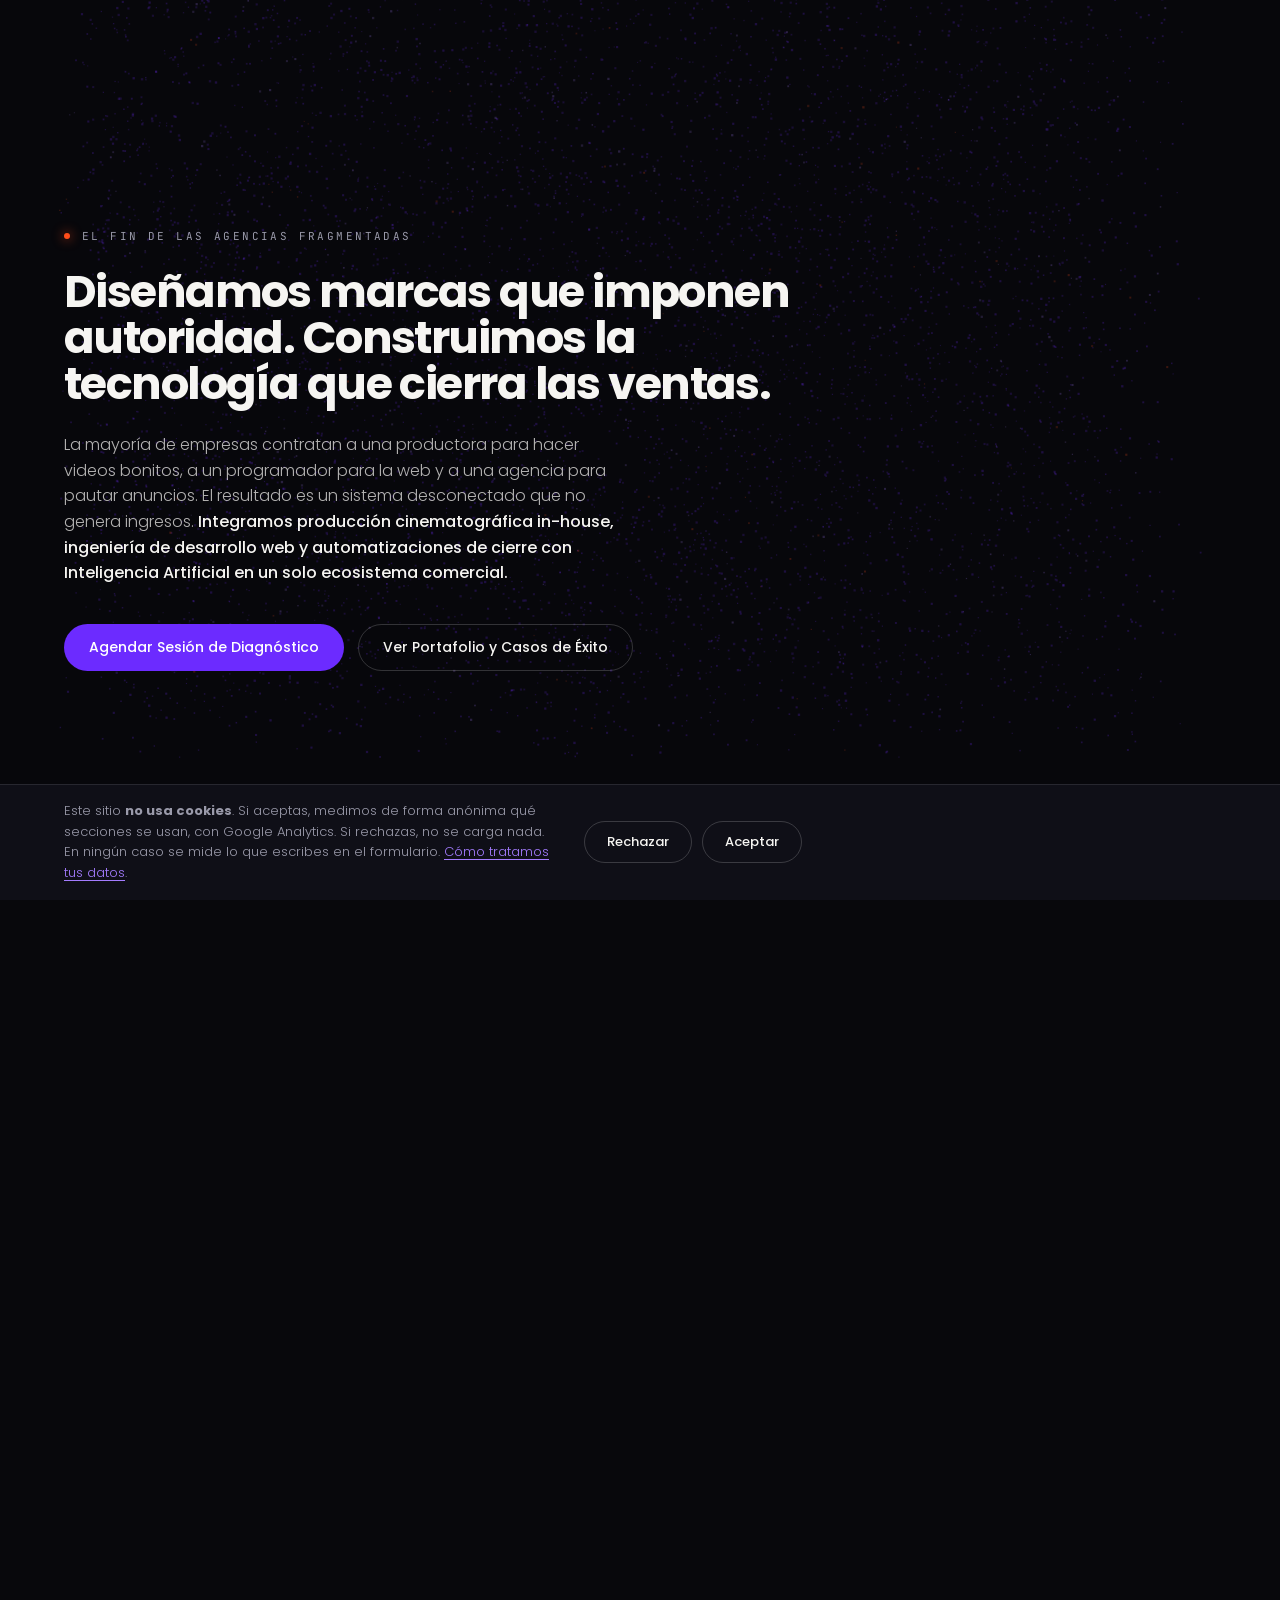
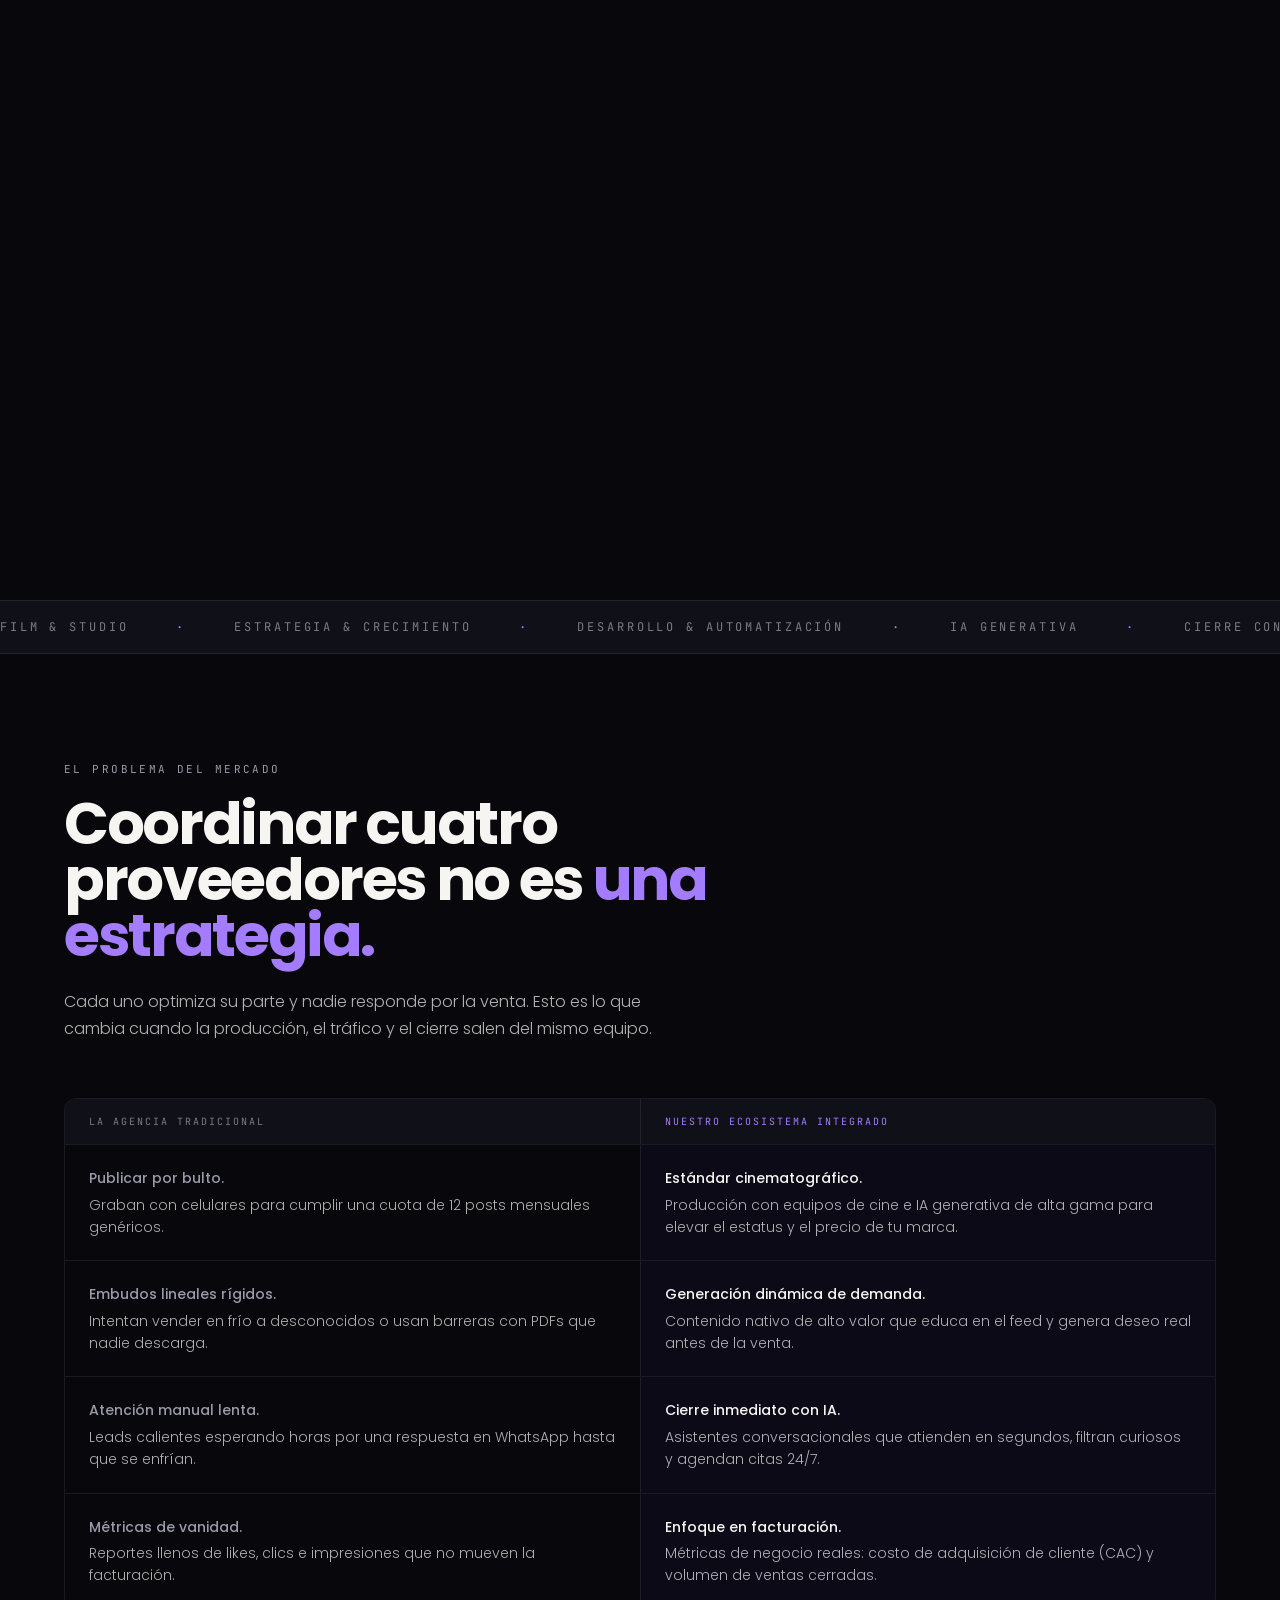
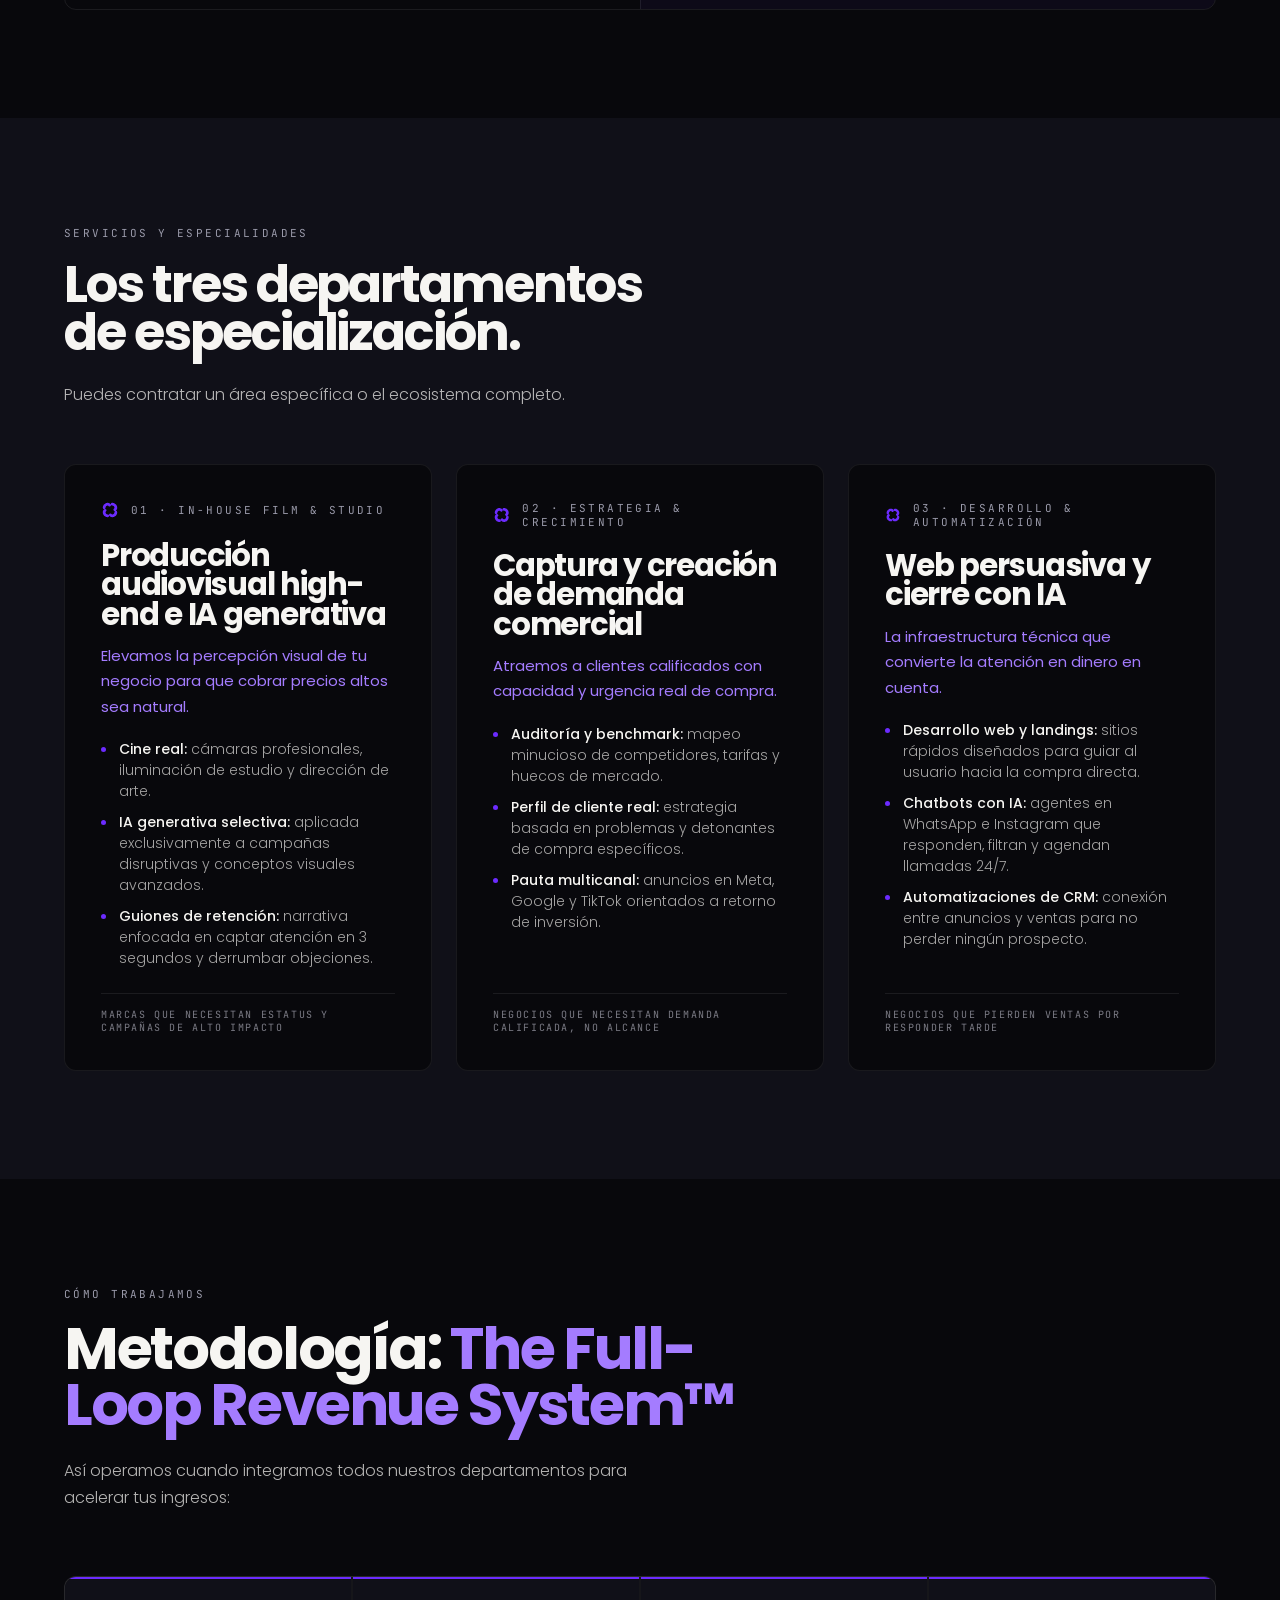
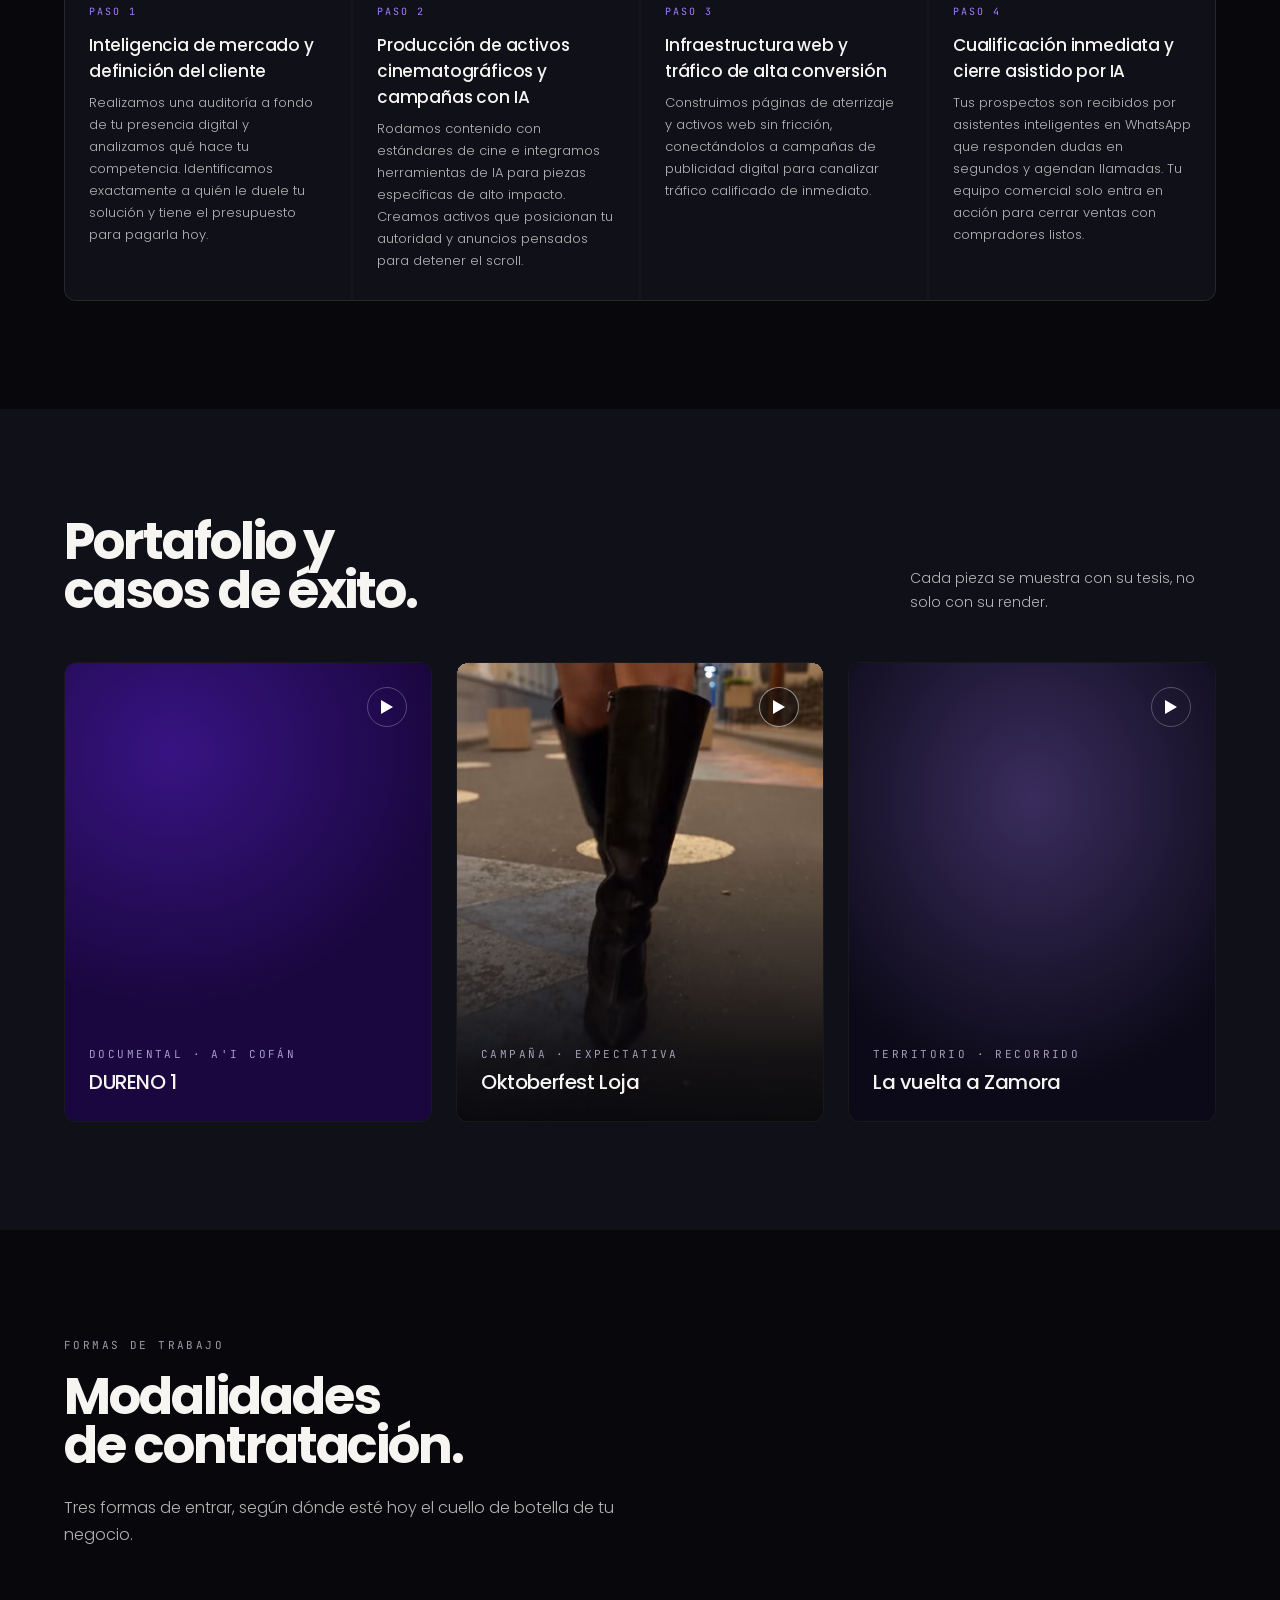
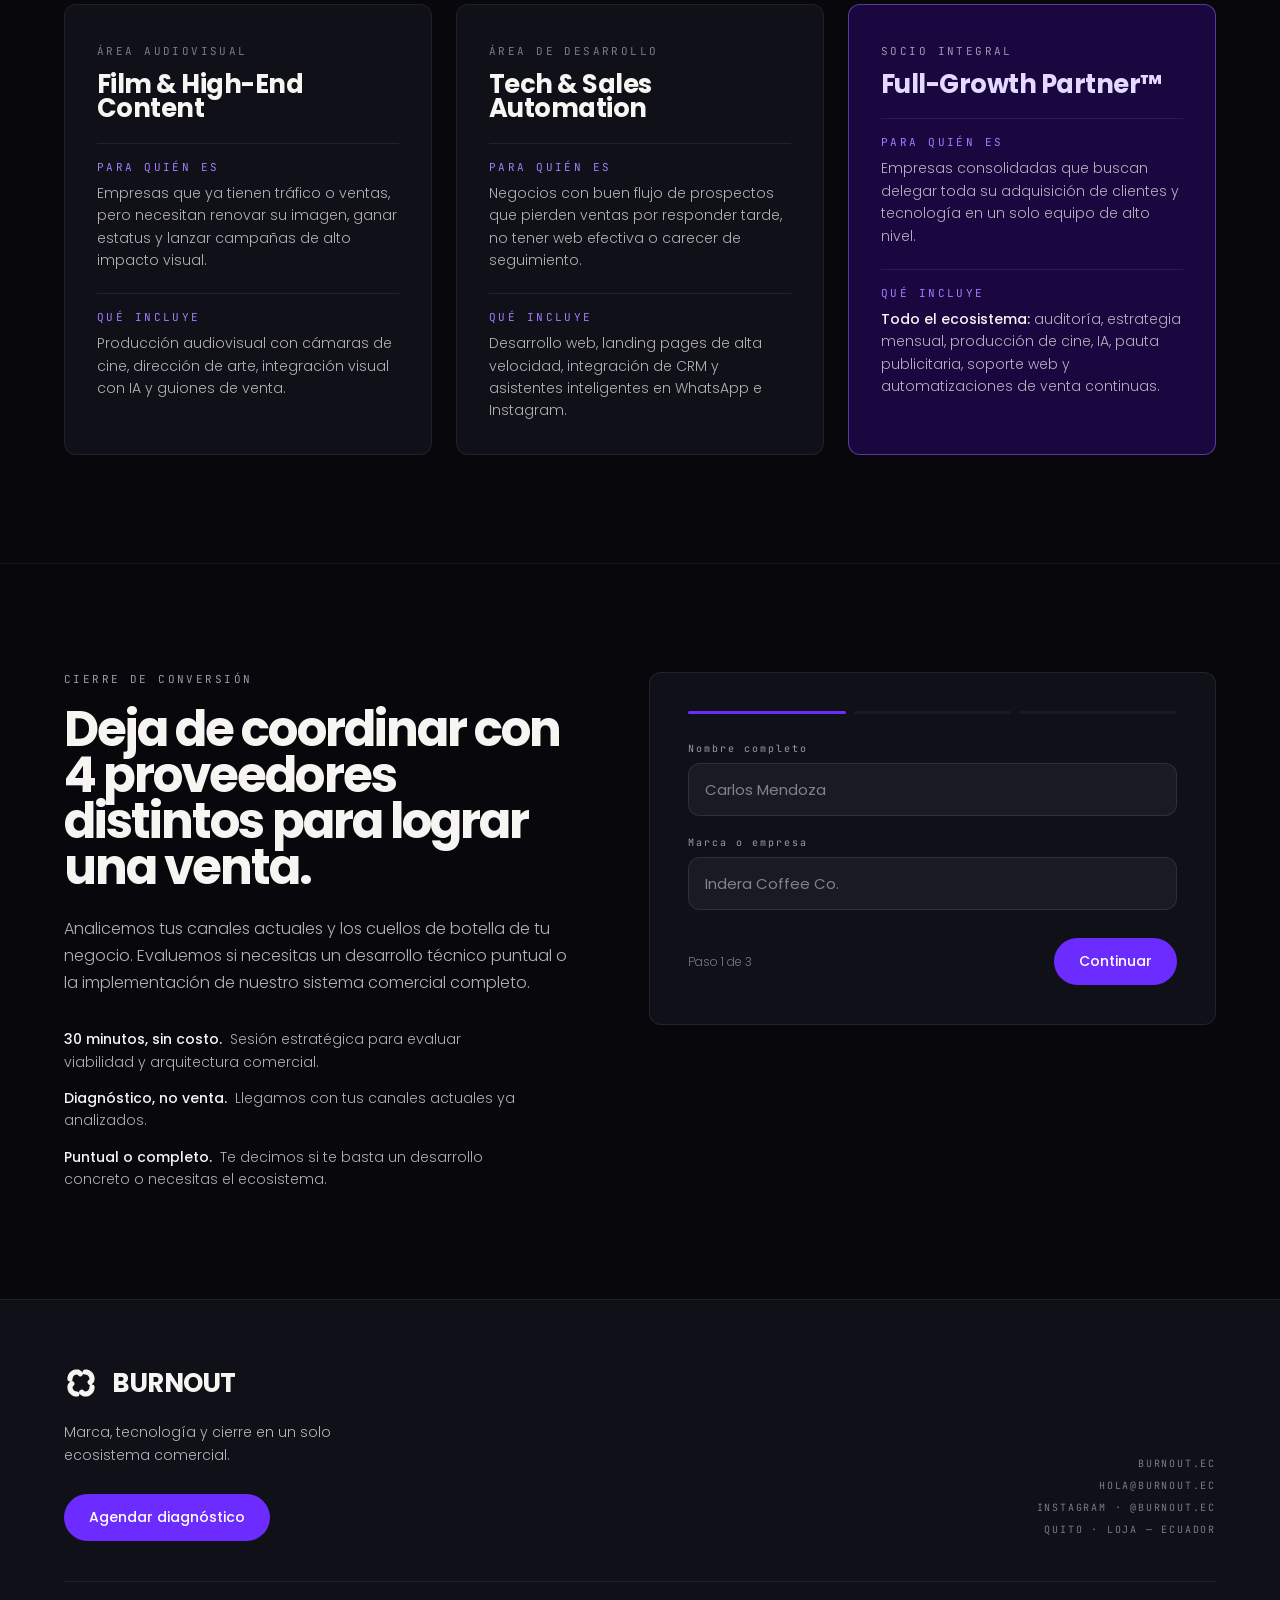
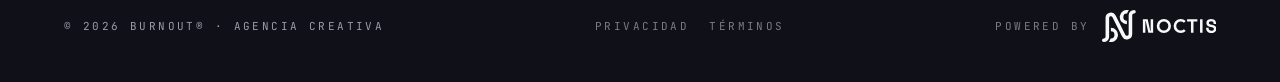
==== commit 1b291974: "style(pie): firma «Powered by Noctis» con el lockup del manual v4 Qué se hizo: - El «DEV BY NOCTIS» " ====
--- a/index.html
+++ b/index.html
@@ -49,13 +49,13 @@
 <link rel="preload" href="assets/fonts/poppins-300-latin.woff2" as="font" type="font/woff2" crossorigin>
 <link rel="preload" href="assets/fonts/poppins-400-latin.woff2" as="font" type="font/woff2" crossorigin>
 <link rel="preload" href="assets/fonts/poppins-500-latin.woff2" as="font" type="font/woff2" crossorigin>
-<link rel="preload" href="assets/js/app.js?v=20260908" as="script">
+<link rel="preload" href="assets/js/app.js?v=20261118" as="script">
 <!-- ?v= es la huella de version. El .htaccess cachea CSS y JS un ano, y estos
      archivos siempre se llaman igual: sin la huella, quien ya visito el sitio
      sigue viendo el CSS viejo con el HTML nuevo hasta dentro de un ano.
      SUBIR ESTE NUMERO EN CADA DESPLIEGUE QUE TOQUE CSS O JS, en las cuatro
      paginas a la vez. Ver el README, "Despliegue". -->
-<link rel="stylesheet" href="assets/css/style.css?v=20260908">
+<link rel="stylesheet" href="assets/css/style.css?v=20261118">
 
 <!--
   Datos estructurados. Solo se declara lo que ya aparece en la pagina.
@@ -427,10 +427,10 @@
       <div class="fmeta">BURNOUT.EC<br>HOLA@BURNOUT.EC<br><a href="https://www.instagram.com/burnout.ec/" target="_blank" rel="noopener">INSTAGRAM · @BURNOUT.EC</a><br>QUITO · LOJA — ECUADOR</div>
     </div>
     <div class="rule"></div>
-    <div class="mono" style="display:flex;justify-content:space-between;flex-wrap:wrap;gap:12px">
+    <div class="mono" style="display:flex;justify-content:space-between;align-items:center;flex-wrap:wrap;gap:12px">
       <span>© 2026 BURNOUT® · AGENCIA CREATIVA</span>
       <nav class="flegal" aria-label="Legal"><a href="privacidad.html">PRIVACIDAD</a><a href="terminos.html">TÉRMINOS</a></nav>
-      <a class="devby" href="https://noctisdev.online" target="_blank" rel="noopener">DEV BY <b>NOCTIS</b></a>
+      <a class="devby" href="https://noctisdev.com/?utm_source=burnout.ec&amp;utm_medium=powered_by&amp;utm_campaign=burnout" target="_blank" rel="noopener" aria-label="Powered by Noctis"><span>POWERED BY</span><svg viewBox="-475 -450 3217.27 900" aria-hidden="true" focusable="false"><g fill="currentColor"><path d="M-425 450A150 150 0 0 0-275 300L-275-225A50 50 0 0 1-180.325-247.453L90.975 292.359A150 150 0 0 0 375 225L375-300A50 50 0 0 1 425-350A50 50 0 0 0 425-450A150 150 0 0 0 275-300L275 225A50 50 0 0 1 180.325 247.453L-90.975-292.359A150 150 0 0 0-375-225L-375 300A50 50 0 0 1-425 350A50 50 0 0 0-425 450Z"/><path d="M225-50A200 200 0 1 1 283.431-441.274A200 200 0 0 0 231.300-349.801A100 100 0 1 0 225-150Z"/><path d="M-225 50A200 200 0 1 1-283.431 441.274A200 200 0 0 0-231.300 349.801A100 100 0 1 0-225 150Z"/><path transform="translate(675 187.5) scale(0.535714)" d="M0 0V-700H251L390 -90H408V-700H538V0H287L148 -610H130V0ZM728.2 -350A373.33 373.33 0 1 1 1474.87 -350A373.33 373.33 0 1 1 728.2 -350ZM866.2 -350A235.33 235.33 0 1 0 1336.87 -350A235.33 235.33 0 1 0 866.2 -350ZM2249.92 -613.99A373.33 373.33 0 1 0 2249.92 -86.01L2152.34 -183.59A235.33 235.33 0 1 1 2152.34 -516.41ZM2524 0V-580H2320V-700H2860V-580H2656V0ZM3000.4 0V-700H3132.4V0ZM3593.9 14Q3512.9 14 3450.9 -15Q3388.9 -44 3353.9 -98Q3318.9 -152 3318.9 -228V-256H3448.9V-228Q3448.9 -165 3487.9 -133.5Q3526.9 -102 3593.9 -102Q3661.9 -102 3695.4 -129Q3728.9 -156 3728.9 -198Q3728.9 -227 3712.4 -245Q3695.9 -263 3664.4 -274.5Q3632.9 -286 3587.9 -296L3564.9 -301Q3492.9 -317 3441.4 -341.5Q3389.9 -366 3362.4 -406Q3334.9 -446 3334.9 -510Q3334.9 -574 3365.4 -619.5Q3395.9 -665 3451.4 -689.5Q3506.9 -714 3581.9 -714Q3656.9 -714 3715.4 -688.5Q3773.9 -663 3807.4 -612.5Q3840.9 -562 3840.9 -486V-456H3710.9V-486Q3710.9 -526 3695.4 -550.5Q3679.9 -575 3650.9 -586.5Q3621.9 -598 3581.9 -598Q3521.9 -598 3493.4 -575.5Q3464.9 -553 3464.9 -514Q3464.9 -488 3478.4 -470Q3491.9 -452 3518.9 -440Q3545.9 -428 3587.9 -419L3610.9 -414Q3685.9 -398 3741.4 -373Q3796.9 -348 3827.9 -307Q3858.9 -266 3858.9 -202Q3858.9 -138 3826.4 -89.5Q3793.9 -41 3734.4 -13.5Q3674.9 14 3593.9 14Z"/></g></svg></a>
     </div>
   </div>
 </footer>
@@ -460,8 +460,8 @@
   </div>
 </dialog>
 
-<script src="assets/js/medicion.js?v=20260908"></script>
-<script src="assets/js/scene.js?v=20260908"></script>
-<script src="assets/js/app.js?v=20260908"></script>
+<script src="assets/js/medicion.js?v=20261118"></script>
+<script src="assets/js/scene.js?v=20261118"></script>
+<script src="assets/js/app.js?v=20261118"></script>
 </body>
 </html>
--- a/assets/css/style.css
+++ b/assets/css/style.css
@@ -303,9 +303,18 @@
 .flegal a{color:var(--graphite);transition:color .3s}
 .flegal a:hover{color:var(--surge)}
 .flegal a[aria-current]{color:var(--ash)}
-.devby{display:inline-flex;align-items:center;gap:6px;color:var(--graphite);transition:color .3s}
-.devby b{font-weight:500;color:var(--ash)}
-.devby:hover{color:var(--surge)}.devby:hover b{color:var(--surge)}
+/* Pie «Powered by Noctis» con el lockup horizontal del Manual de Marca Noctis
+   v4.0 (kit-v4-0/01-noctis/svg/noctis-lockup-horizontal.svg, trazados sin tocar).
+   Reglas del manual que fijan estas medidas:
+   - El isotipo ocupa todo el alto del lockup y su minimo es 32 px: por debajo
+     solo vale la variante micro, que no existe en lockup. Por eso 32 px, no menos.
+   - El lockup mide 9X de alto: X = 32/9 = 3,6 px y el aislamiento de 2X pide
+     al menos 7,2 px libres alrededor. El gap de 12 px y el padding lo cubren.
+   - Una sola tinta y solo Blanco Gelido sobre fondo oscuro: el logo no toma
+     el morado de BURNOUT ni cambia de color al pasar el mouse; solo el texto. */
+.devby{display:inline-flex;align-items:center;gap:12px;padding-block:8px;color:var(--graphite);transition:color .3s}
+.devby svg{display:block;height:32px;width:auto;flex:none;color:#F7F8FA}
+.devby:hover{color:var(--surge)}
 .rule{height:1px;background:rgba(255,255,255,.07);margin:40px 0 20px}
 .reveal{opacity:0;transform:translateY(24px);transition:opacity .8s cubic-bezier(.2,0,.1,1),transform .8s cubic-bezier(.2,0,.1,1)}
 .reveal.in{opacity:1;transform:none}
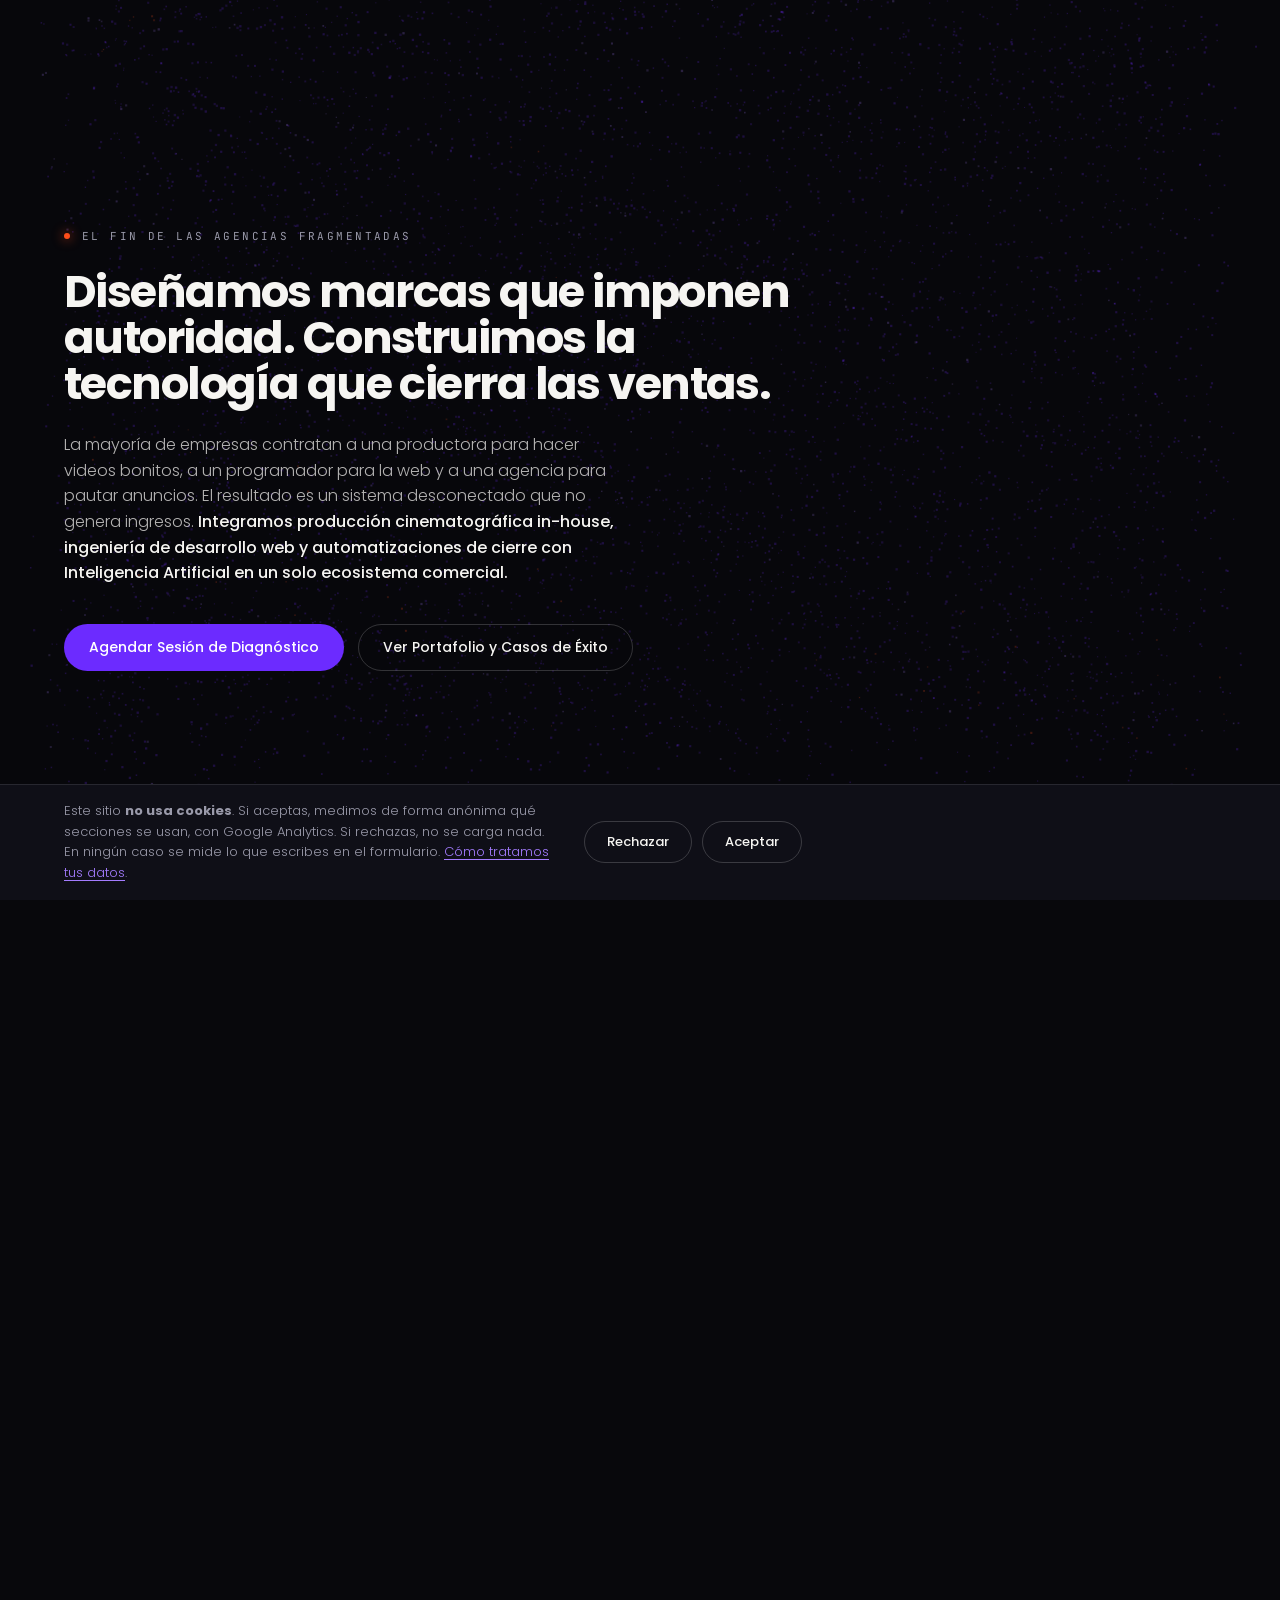
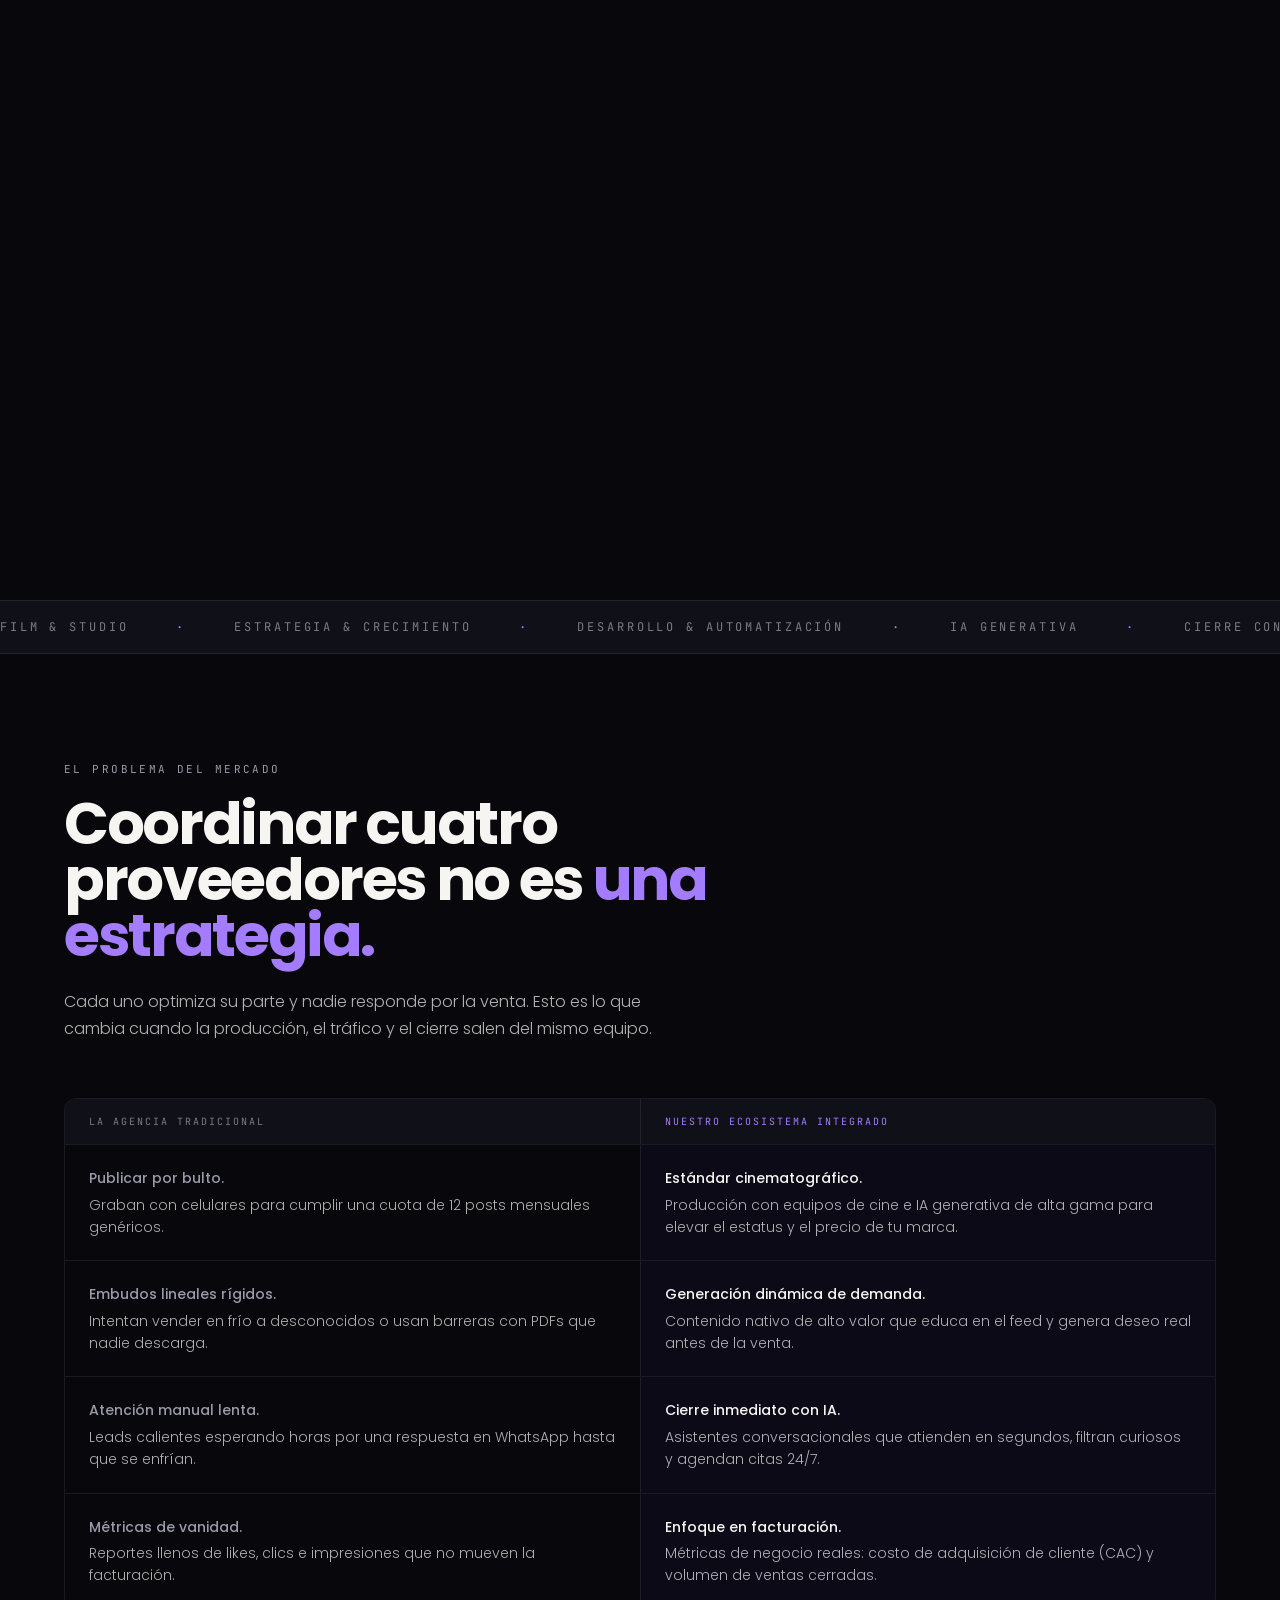
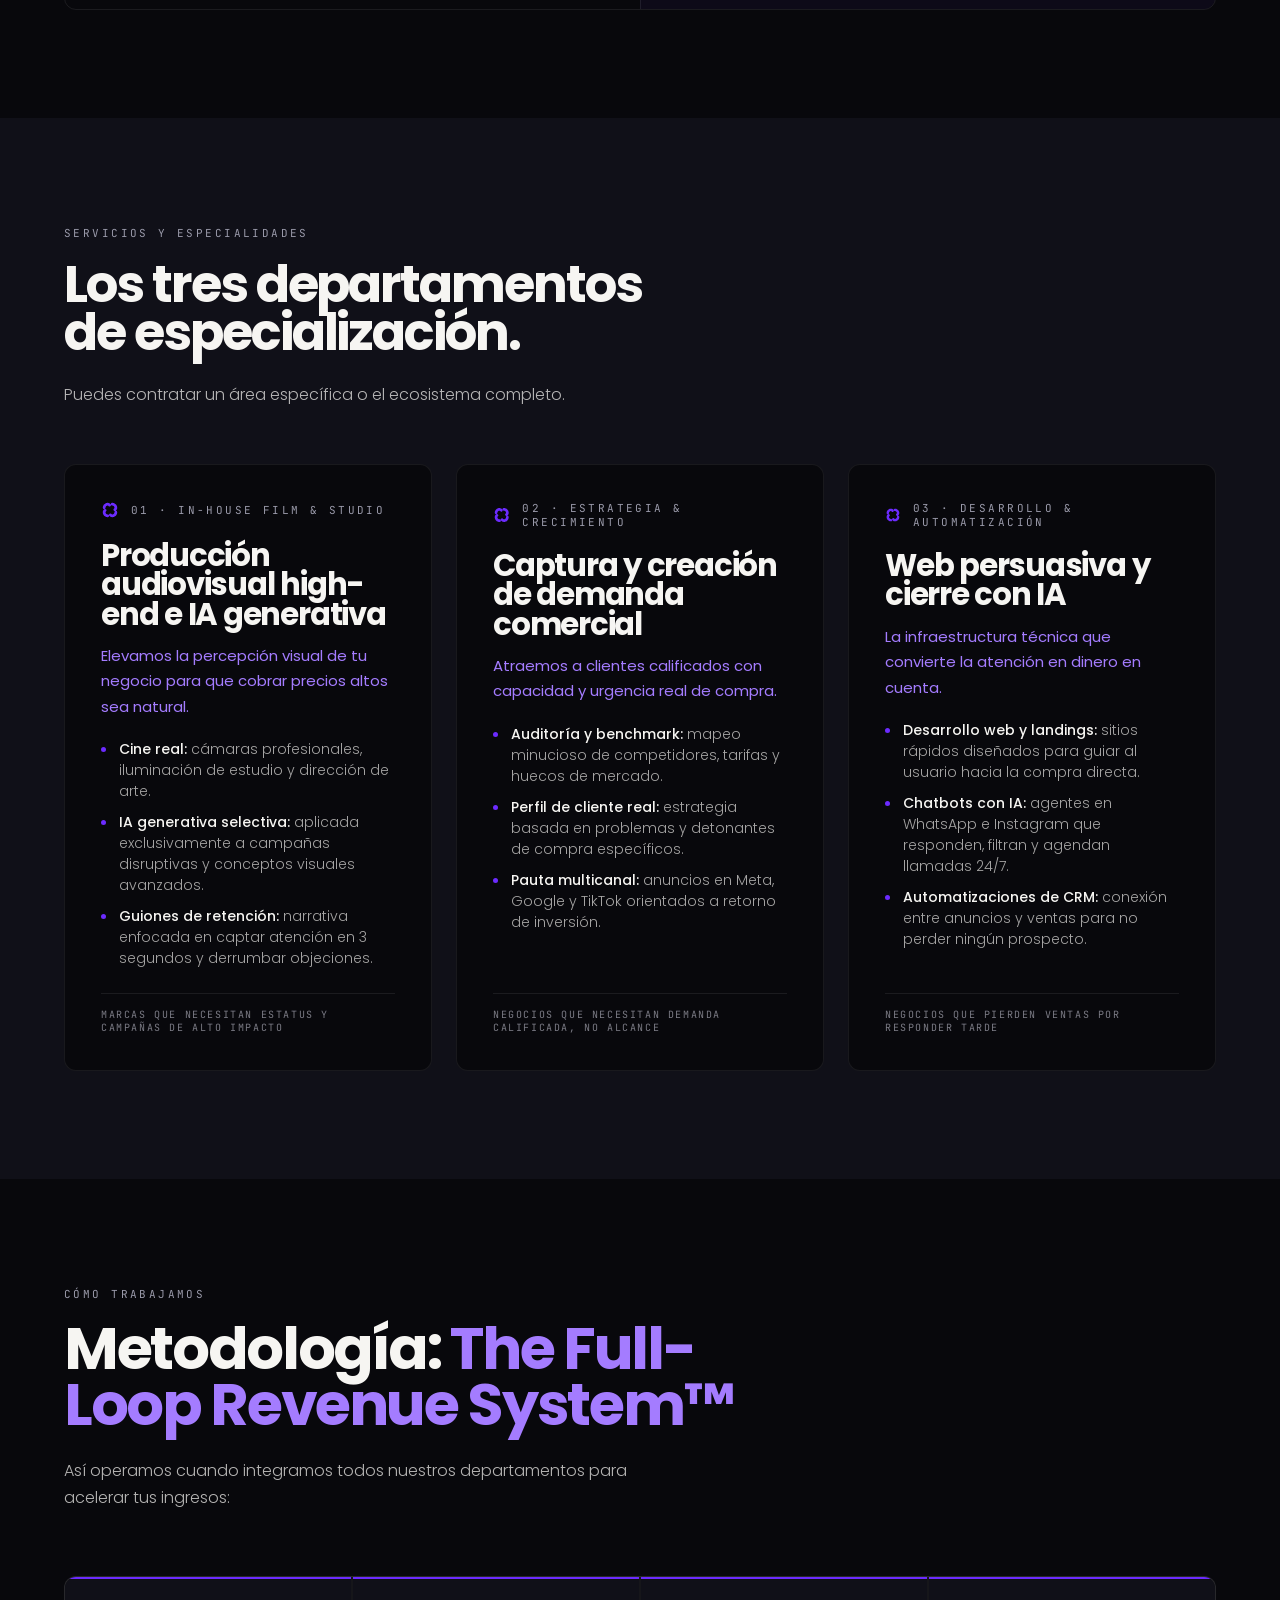
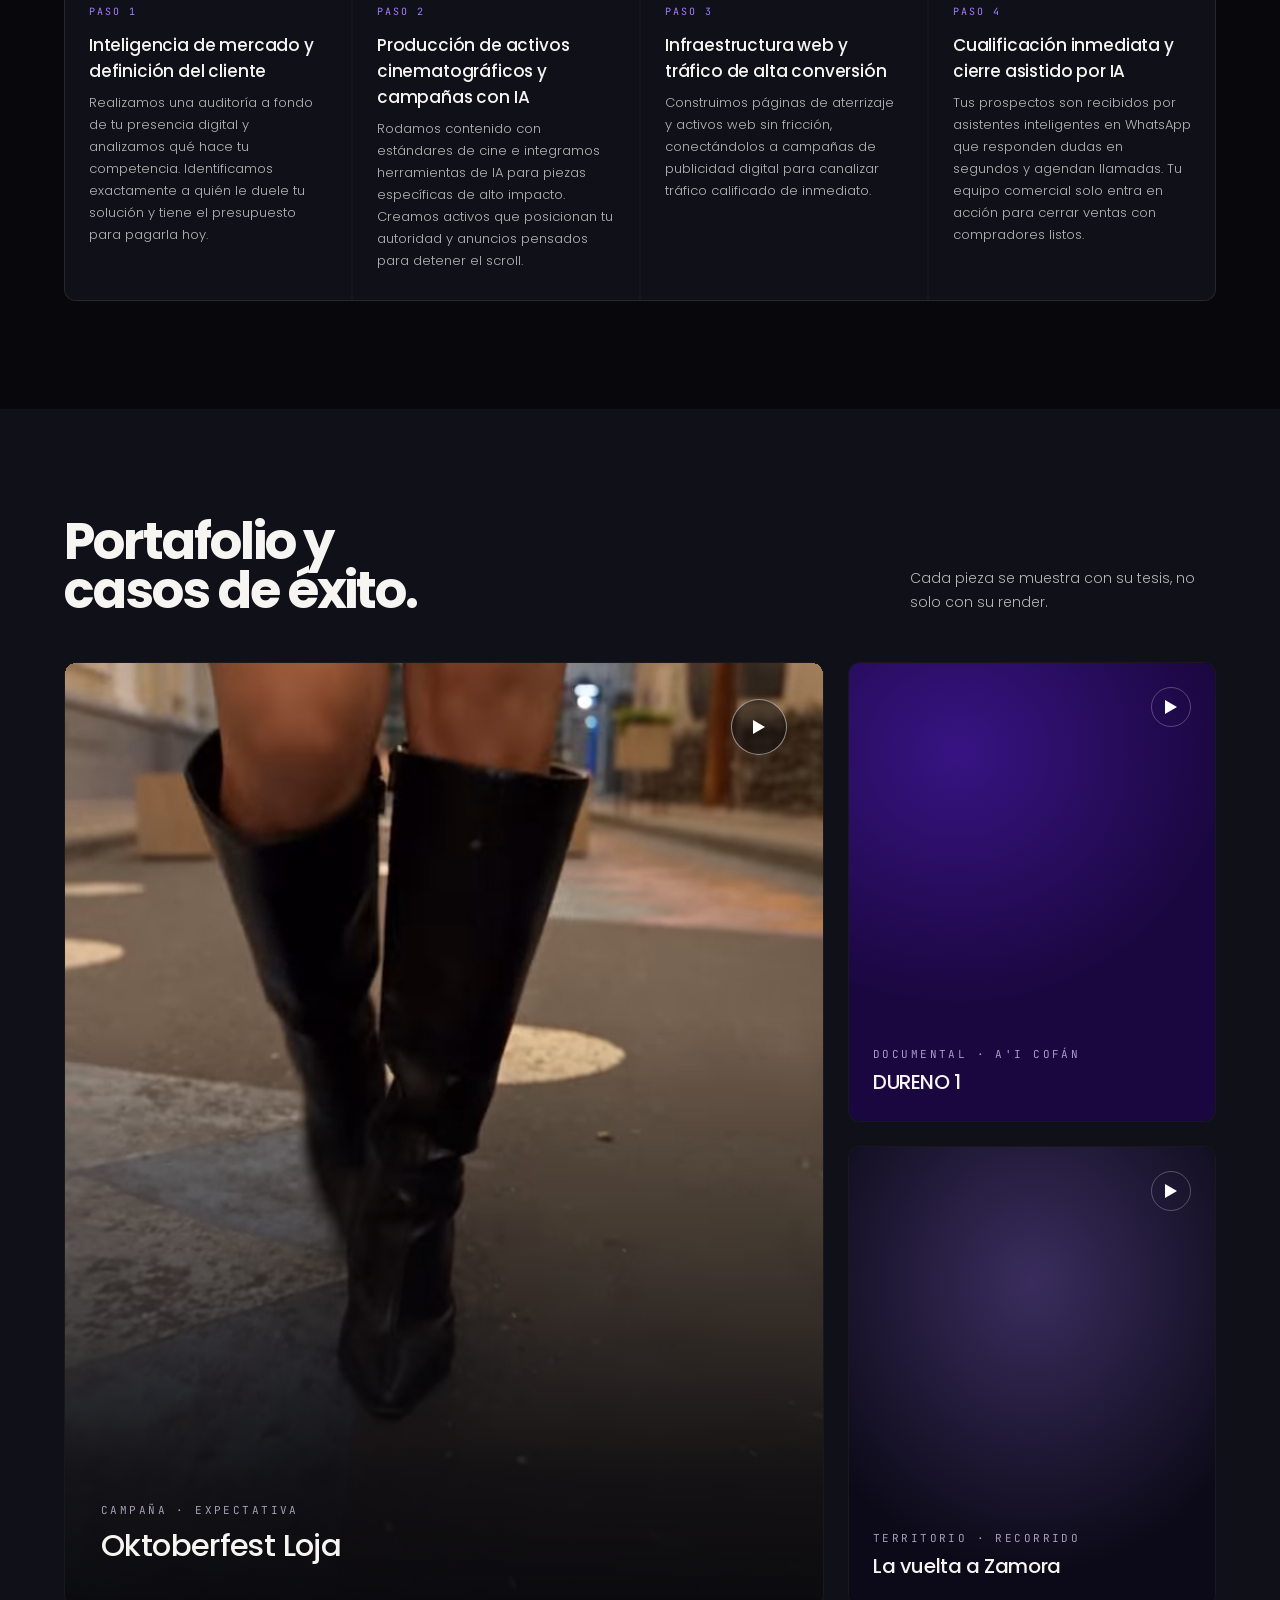
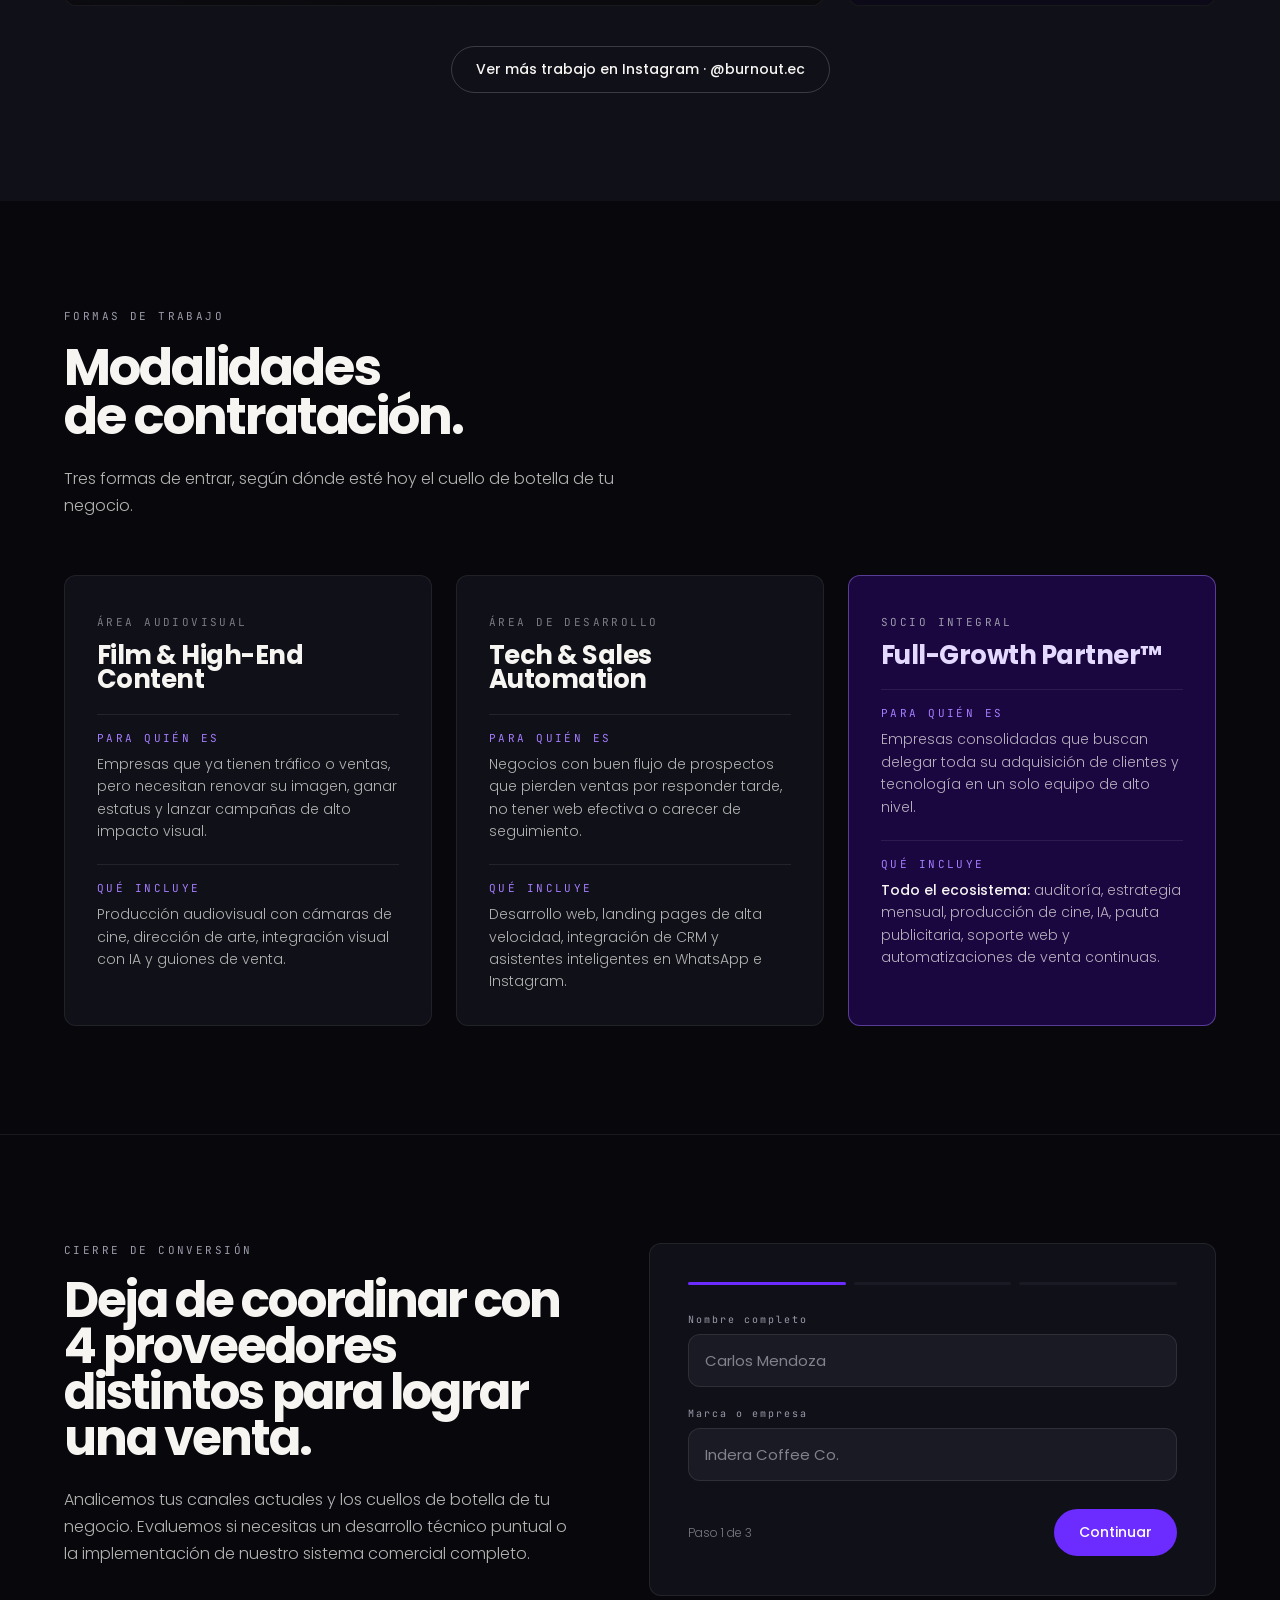
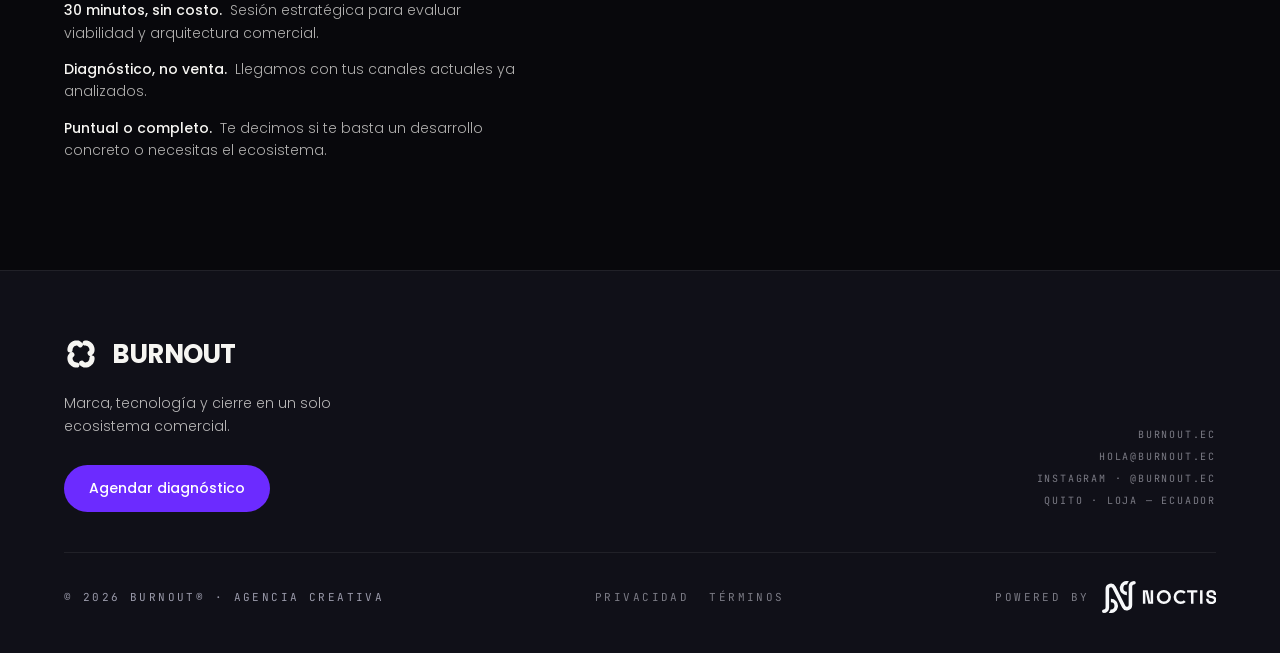
==== commit 03f66d19: "feat(portafolio): Oktoberfest como pieza destacada e Instagram visible Qué se hizo: - La tarjeta de " ====
--- a/index.html
+++ b/index.html
@@ -127,7 +127,7 @@
   <div class="wrap nav">
     <a class="brand" href="#scene"><svg viewBox="0 0 1000 1000" aria-hidden="true"><use href="#iso"/></svg>BURNOUT</a>
     <nav class="nav-links">
-      <a href="#nodos">Servicios</a><a href="#ventas">Método</a><a href="#modalidades">Modalidades</a><a href="#trabajo">Portafolio</a>
+      <a href="#nodos">Servicios</a><a href="#ventas">Método</a><a href="#modalidades">Modalidades</a><a href="#trabajo">Portafolio</a><a class="ig" href="https://www.instagram.com/burnout.ec/" target="_blank" rel="noopener" aria-label="Instagram de BURNOUT, @burnout.ec (se abre en otra pestaña)"><svg viewBox="0 0 24 24" width="18" height="18" aria-hidden="true" focusable="false"><rect x="3" y="3" width="18" height="18" rx="5" fill="none" stroke="currentColor" stroke-width="1.6"/><circle cx="12" cy="12" r="4.2" fill="none" stroke="currentColor" stroke-width="1.6"/><circle cx="17.4" cy="6.6" r="1.1" fill="currentColor"/></svg></a>
       <a href="#auditoria" class="btn btn-p">Agendar diagnóstico</a>
     </nav>
   </div>
@@ -271,9 +271,7 @@
       <h2 style="font-size:clamp(30px,4vw,58px)">Portafolio y<br>casos de éxito.</h2>
       <p style="max-width:34ch;font-size:14px">Cada pieza se muestra con su tesis, no solo con su render.</p></div>
     <div class="reel">
-      <article class="tile reveal"><div class="bgw"></div><div class="play"><svg width="12" height="14" viewBox="0 0 12 14"><path d="M0 0l12 7-12 7z" fill="#fff"/></svg></div>
-        <div class="meta"><div class="mono">DOCUMENTAL · A'I COFÁN</div><h4>DURENO 1</h4></div></article>
-      <article class="tile b v reveal"
+      <article class="tile b v dest reveal"
                data-full="assets/video/oktoberfest-loja-full.mp4"
                data-full-poster="assets/video/oktoberfest-loja-full.jpg">
         <!-- El reel ocupa el sitio del degradado y hereda su clase, asi que el zoom
@@ -291,9 +289,12 @@
         </video>
         <button type="button" class="play" data-visor aria-label="Ver el reel completo de Oktoberfest Loja"><svg width="12" height="14" viewBox="0 0 12 14" aria-hidden="true"><path d="M0 0l12 7-12 7z" fill="#fff"/></svg></button>
         <div class="meta"><div class="mono">CAMPAÑA · EXPECTATIVA</div><h4>Oktoberfest Loja</h4></div></article>
+      <article class="tile reveal"><div class="bgw"></div><div class="play"><svg width="12" height="14" viewBox="0 0 12 14"><path d="M0 0l12 7-12 7z" fill="#fff"/></svg></div>
+        <div class="meta"><div class="mono">DOCUMENTAL · A'I COFÁN</div><h4>DURENO 1</h4></div></article>
       <article class="tile c reveal"><div class="bgw"></div><div class="play"><svg width="12" height="14" viewBox="0 0 12 14"><path d="M0 0l12 7-12 7z" fill="#fff"/></svg></div>
         <div class="meta"><div class="mono">TERRITORIO · RECORRIDO</div><h4>La vuelta a Zamora</h4></div></article>
     </div>
+    <div class="reel-ig reveal"><a class="btn btn-s" href="https://www.instagram.com/burnout.ec/" target="_blank" rel="noopener">Ver más trabajo en Instagram · @burnout.ec<span class="sr"> (se abre en otra pestaña)</span></a></div>
   </div>
 </section>
 
--- a/assets/css/style.css
+++ b/assets/css/style.css
@@ -119,7 +119,10 @@
 .nav-links{display:flex;gap:32px;align-items:center}
 .nav-links a{font-size:14px;color:rgba(246,245,242,.62);transition:color .25s}
 .nav-links a:hover{color:var(--bone)}
-@media(max-width:860px){.nav-links a:not(.btn){display:none}}
+@media(max-width:860px){.nav-links a:not(.btn):not(.ig){display:none}}
+/* Instagram en la barra: es la unica red de BURNOUT, y se queda visible tambien
+   en movil, donde los demas enlaces se esconden. */
+.nav-links a.ig{display:inline-flex;align-items:center;padding:6px;margin:-6px}
 
 /* ESCENA PIN */
 #scene{height:600vh;position:relative}
@@ -230,6 +233,19 @@
 .play{position:absolute;top:24px;right:24px;width:40px;height:40px;border-radius:50%;
   border:1px solid rgba(255,255,255,.25);display:grid;place-items:center;z-index:2;transition:.35s}
 .tile:hover .play{background:var(--core);border-color:var(--core)}
+/* Pieza destacada: la del reel real ocupa dos columnas y dos filas, y las otras
+   dos tarjetas se apilan a su derecha. Dos filas de 4:5 mas el gap dan casi el
+   mismo 4:5 al doble de ancho, asi que el recorte del video no cambia. En una
+   columna (<=880 px) vuelve a ser una tarjeta mas, a todo el ancho. */
+@media(min-width:881px){
+  .tile.dest{grid-column:span 2;grid-row:span 2;aspect-ratio:auto;padding:36px}
+  .tile.dest h4{font-size:clamp(24px,2.4vw,34px)}
+  .tile.dest .play{top:36px;right:36px;width:56px;height:56px}
+}
+.reel-ig{display:flex;justify-content:center;margin-top:40px}
+
+/* Texto solo para lectores de pantalla */
+.sr{position:absolute;width:1px;height:1px;margin:-1px;padding:0;overflow:hidden;clip:rect(0 0 0 0);white-space:nowrap;border:0}
 
 /* AUDITORÍA */
 #auditoria{background:var(--bg);z-index:2}
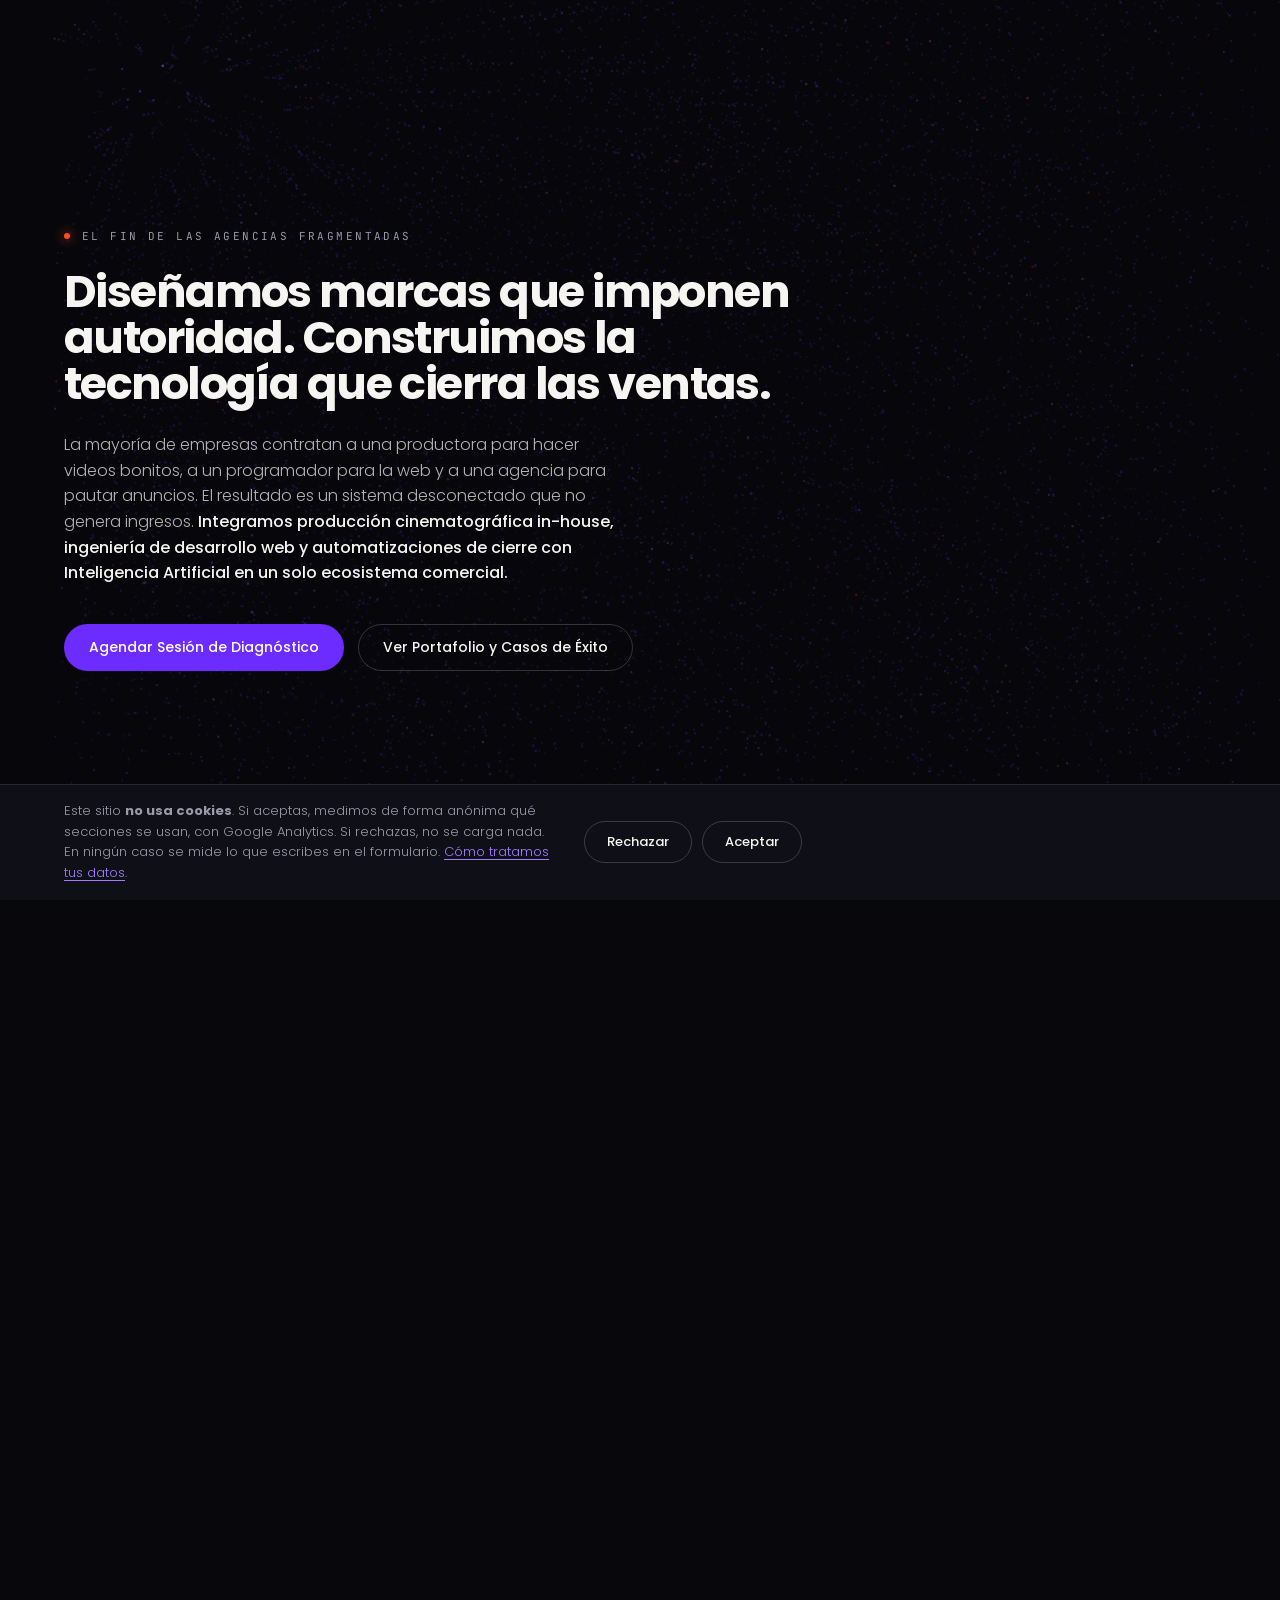
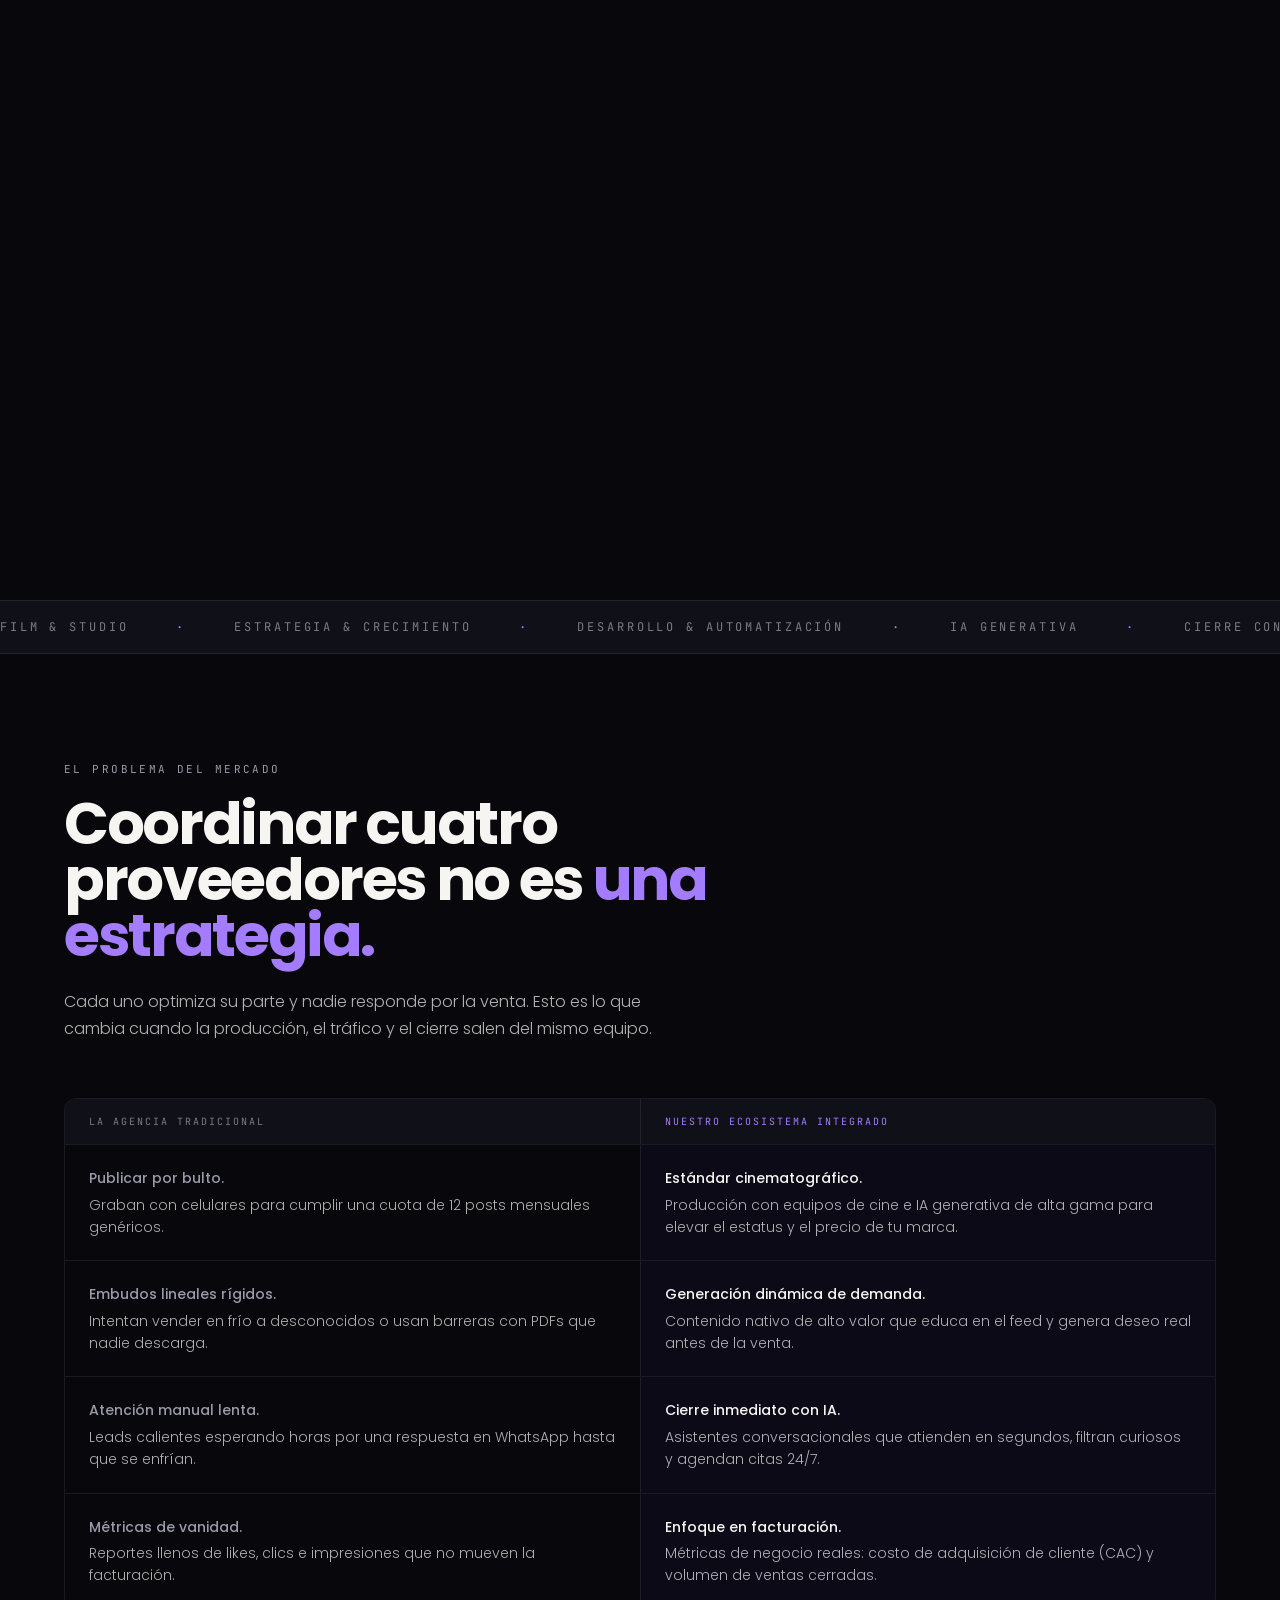
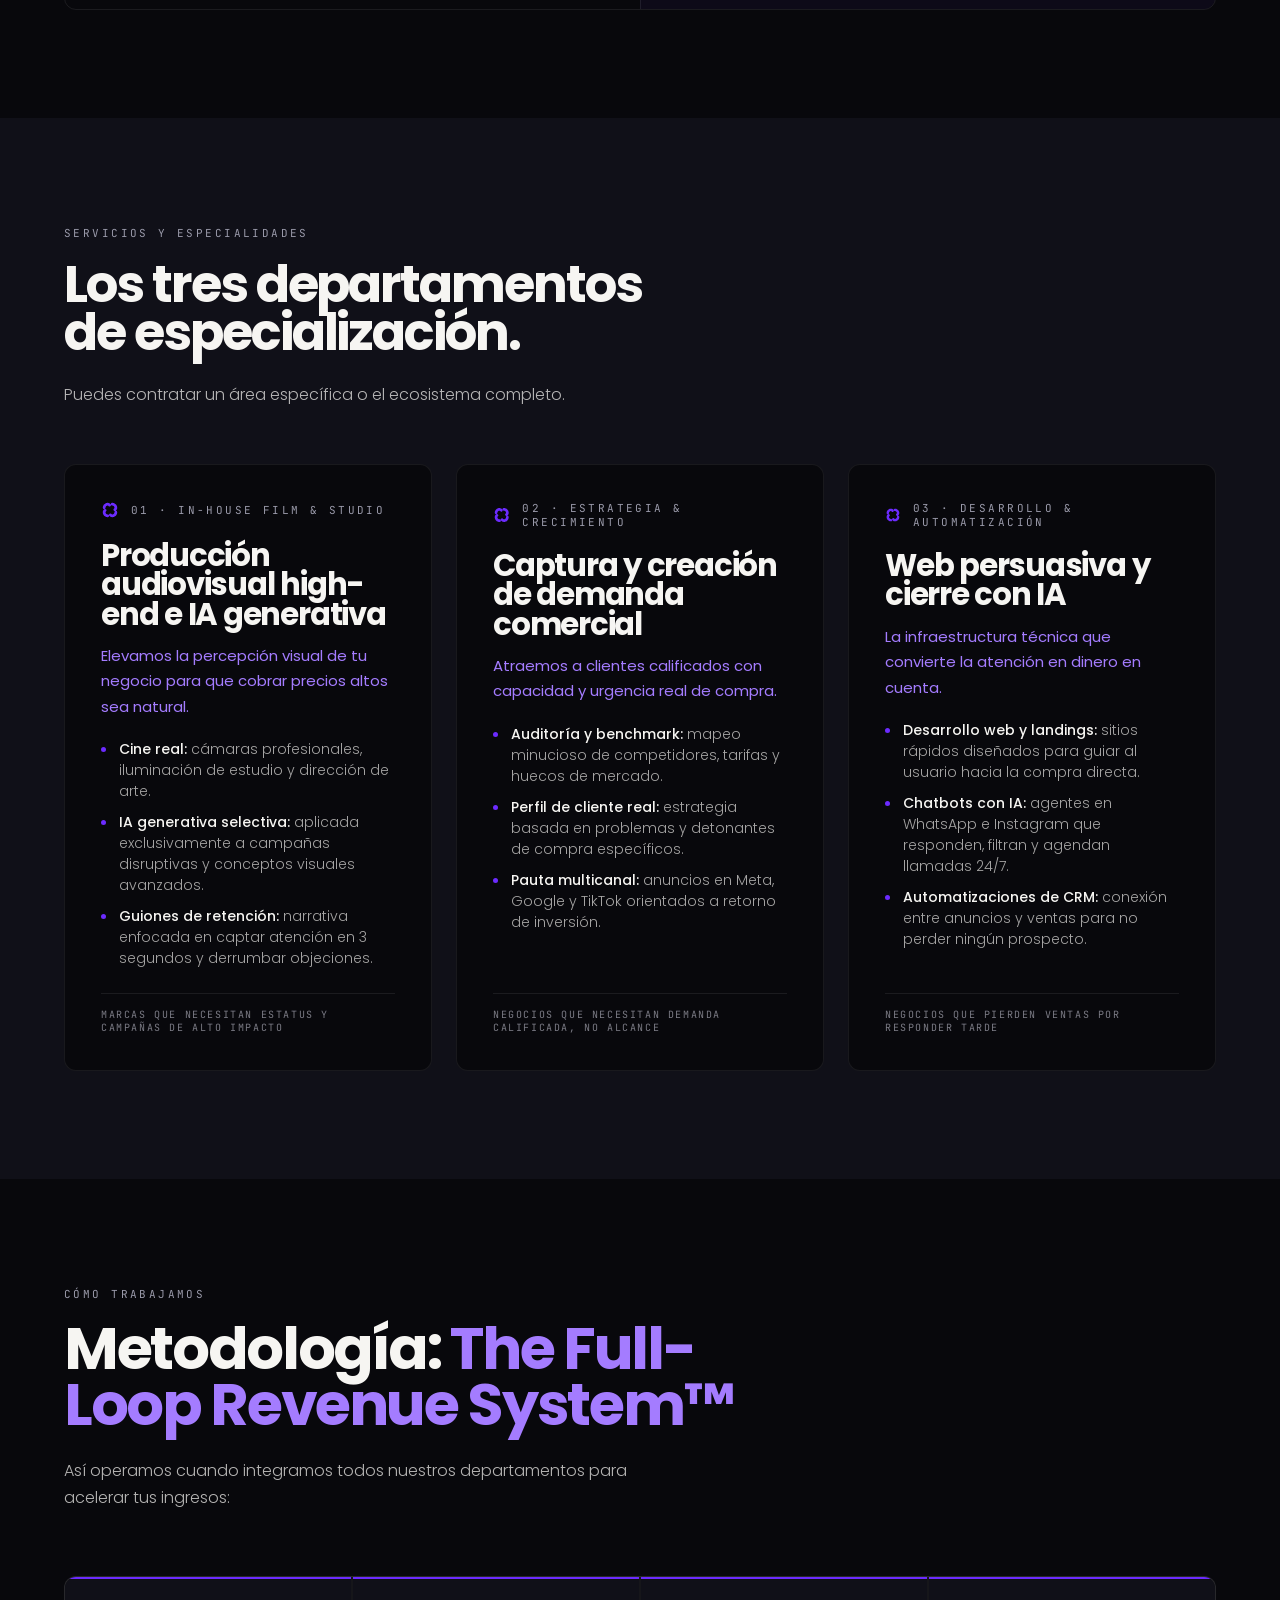
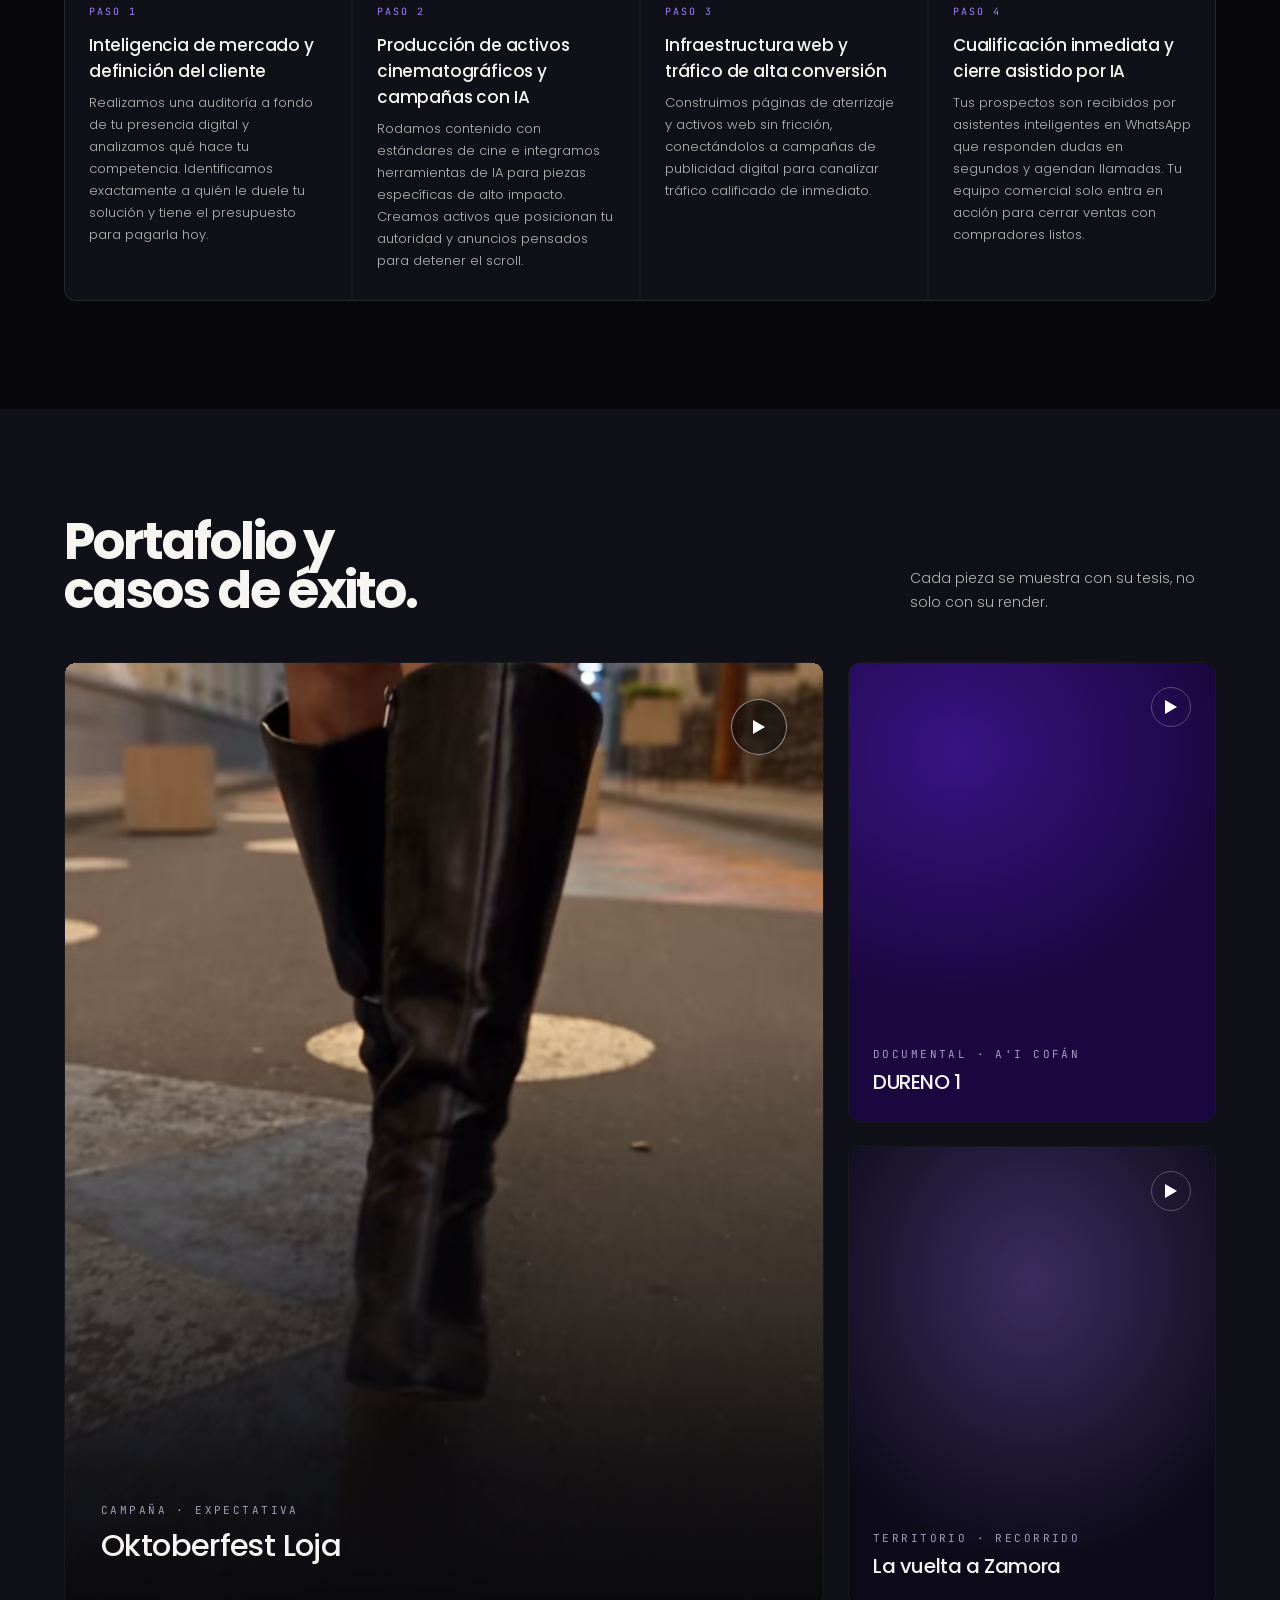
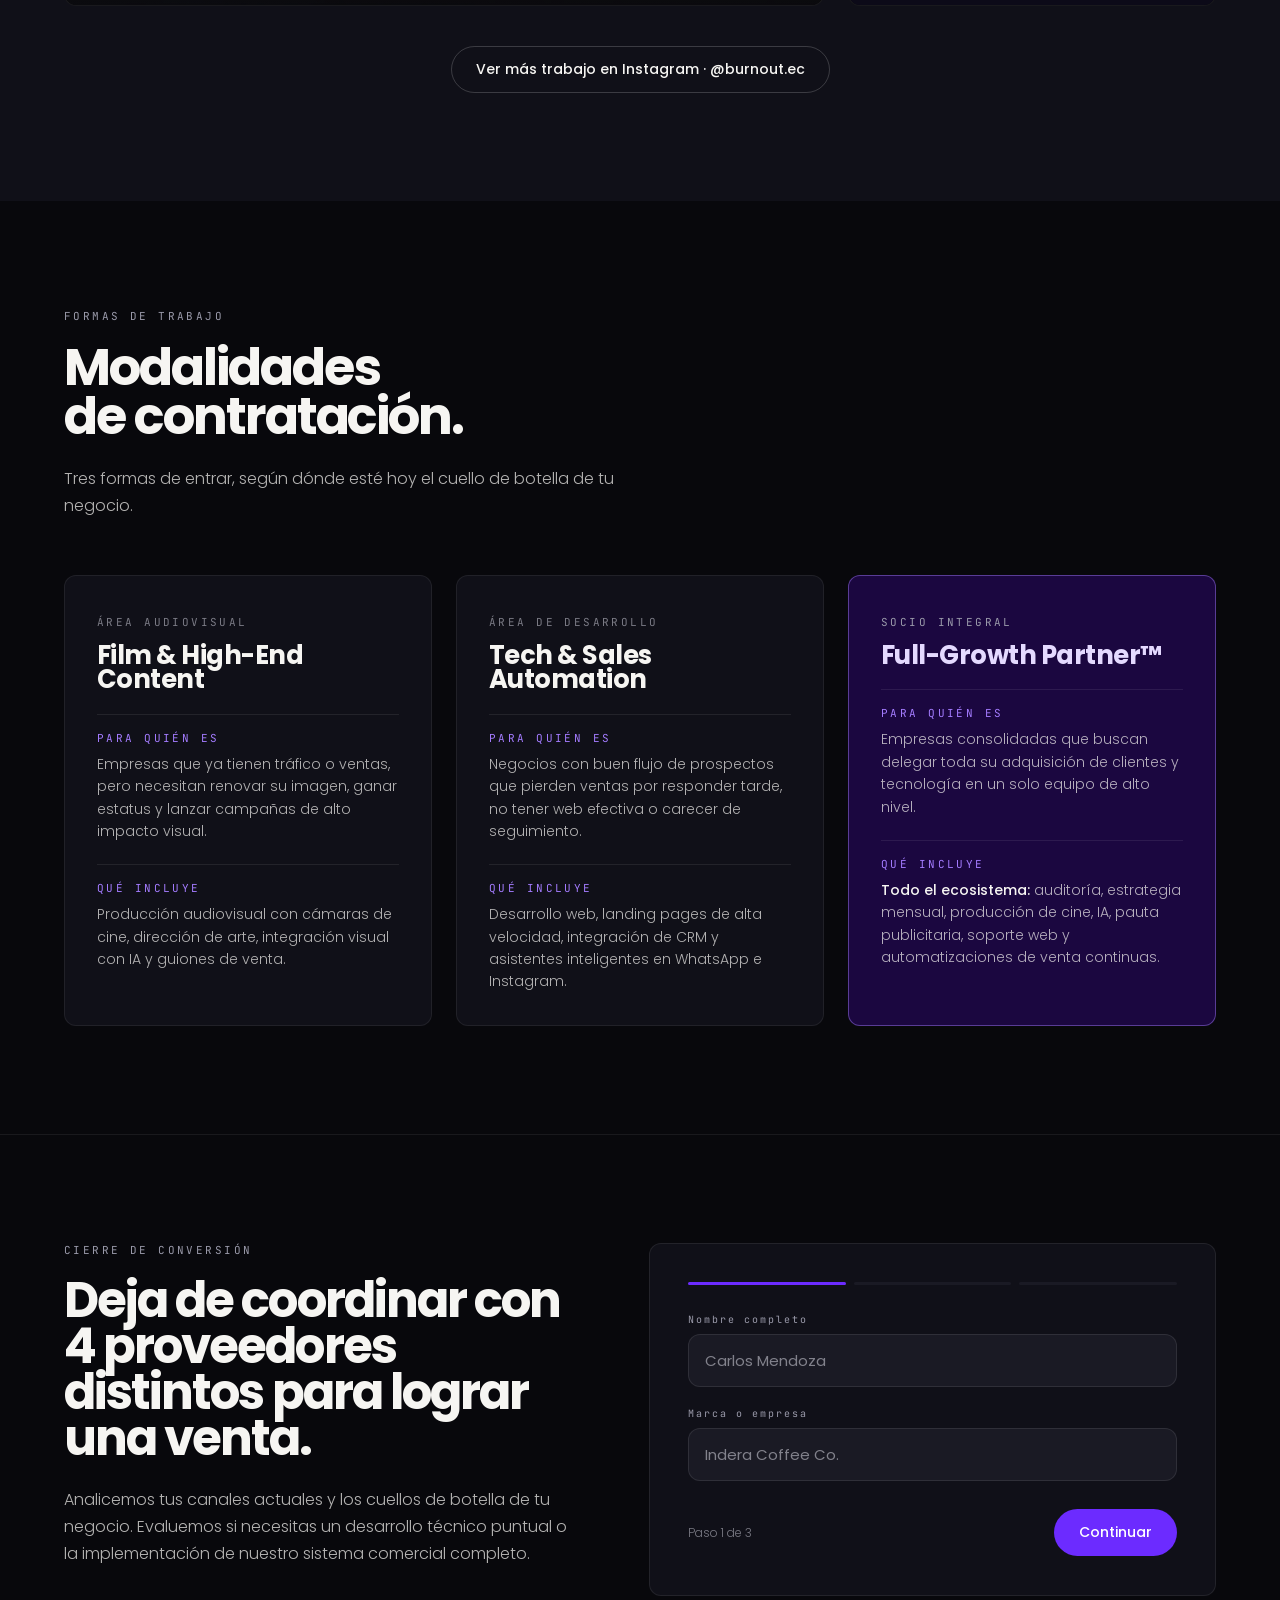
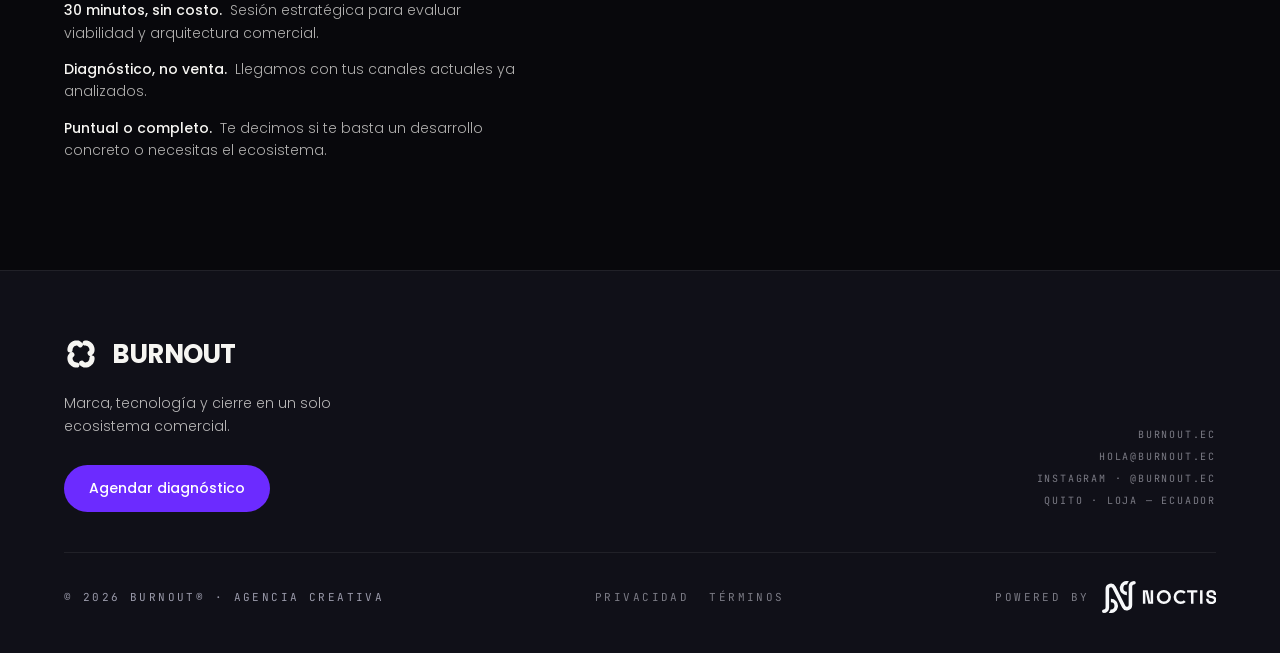
==== commit 4b89b6c7: "fix(reel): el bucle atiende a todas las tarjetas con video, no solo la primera Qué se hizo: - app.js" ====
--- a/index.html
+++ b/index.html
@@ -49,13 +49,13 @@
 <link rel="preload" href="assets/fonts/poppins-300-latin.woff2" as="font" type="font/woff2" crossorigin>
 <link rel="preload" href="assets/fonts/poppins-400-latin.woff2" as="font" type="font/woff2" crossorigin>
 <link rel="preload" href="assets/fonts/poppins-500-latin.woff2" as="font" type="font/woff2" crossorigin>
-<link rel="preload" href="assets/js/app.js?v=20261118" as="script">
+<link rel="preload" href="assets/js/app.js?v=20261118b" as="script">
 <!-- ?v= es la huella de version. El .htaccess cachea CSS y JS un ano, y estos
      archivos siempre se llaman igual: sin la huella, quien ya visito el sitio
      sigue viendo el CSS viejo con el HTML nuevo hasta dentro de un ano.
      SUBIR ESTE NUMERO EN CADA DESPLIEGUE QUE TOQUE CSS O JS, en las cuatro
      paginas a la vez. Ver el README, "Despliegue". -->
-<link rel="stylesheet" href="assets/css/style.css?v=20261118">
+<link rel="stylesheet" href="assets/css/style.css?v=20261118b">
 
 <!--
   Datos estructurados. Solo se declara lo que ya aparece en la pagina.
@@ -461,8 +461,8 @@
   </div>
 </dialog>
 
-<script src="assets/js/medicion.js?v=20261118"></script>
-<script src="assets/js/scene.js?v=20261118"></script>
-<script src="assets/js/app.js?v=20261118"></script>
+<script src="assets/js/medicion.js?v=20261118b"></script>
+<script src="assets/js/scene.js?v=20261118b"></script>
+<script src="assets/js/app.js?v=20261118b"></script>
 </body>
 </html>
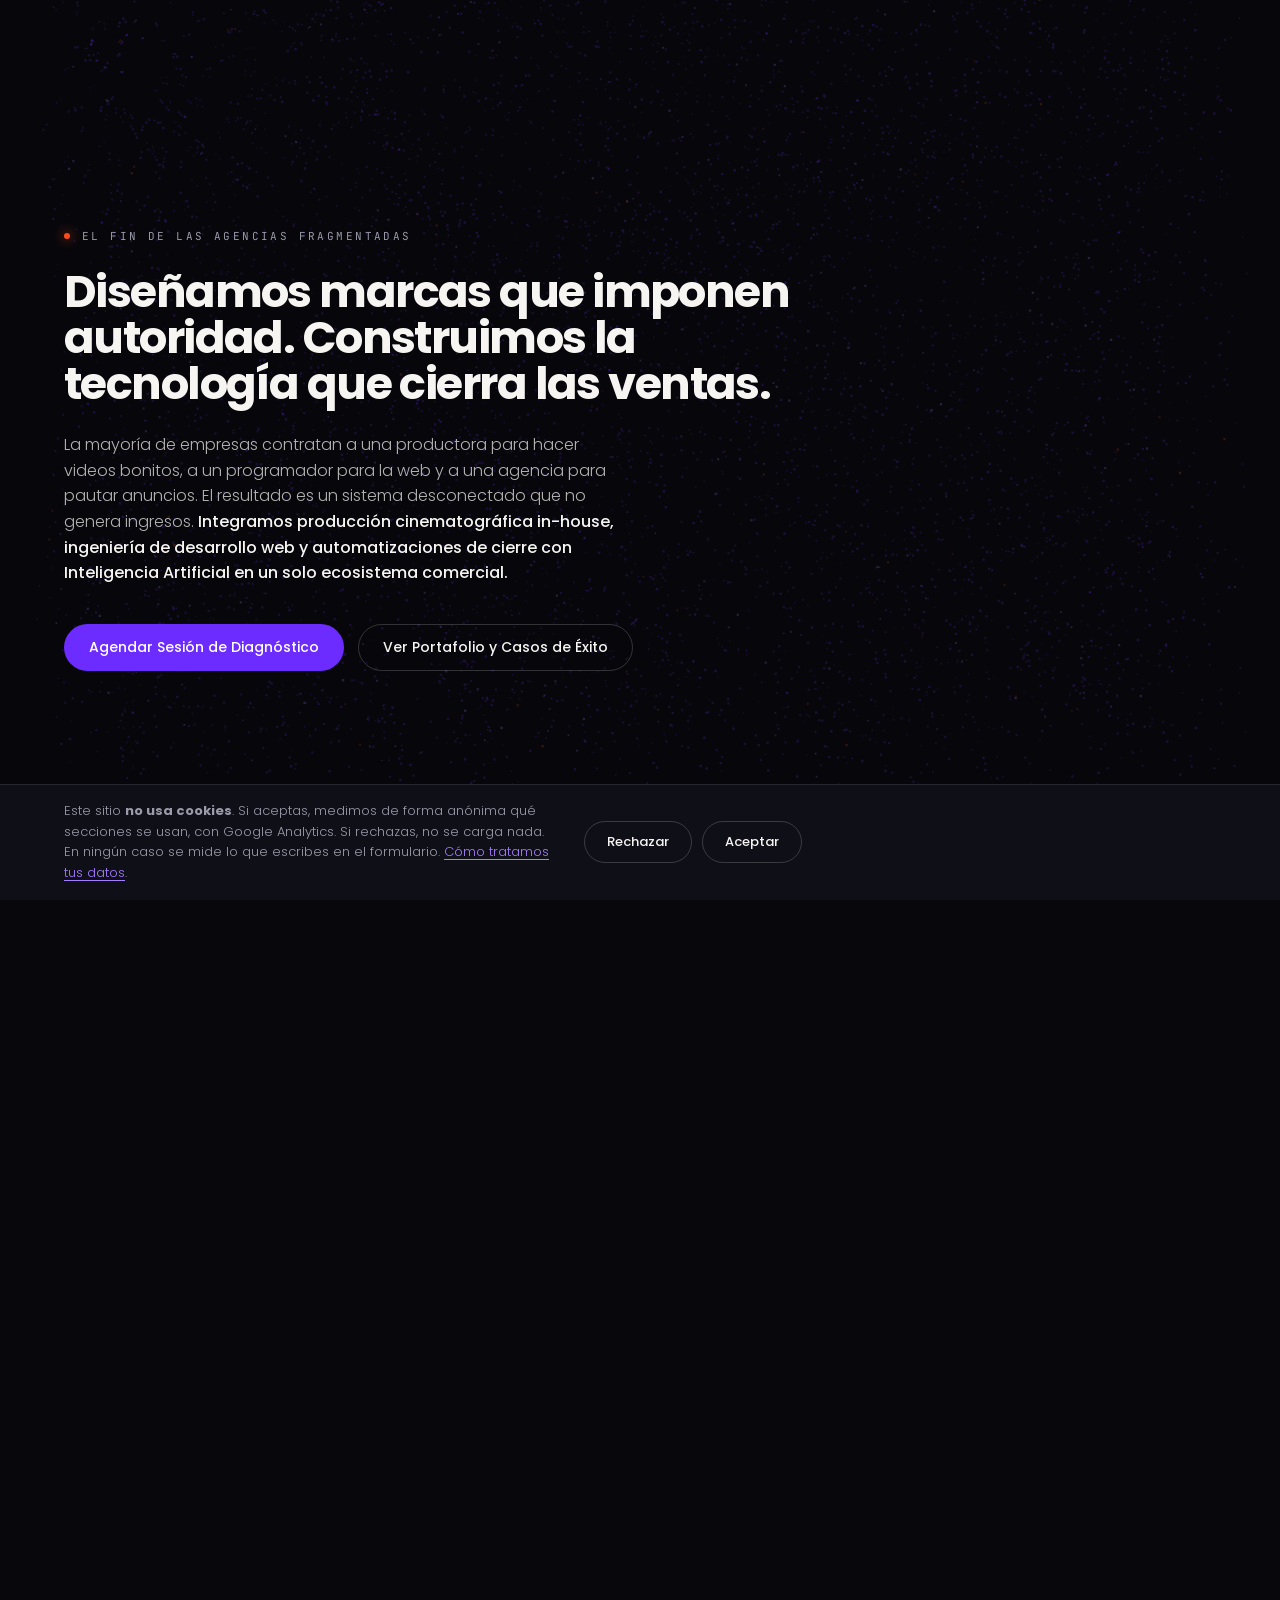
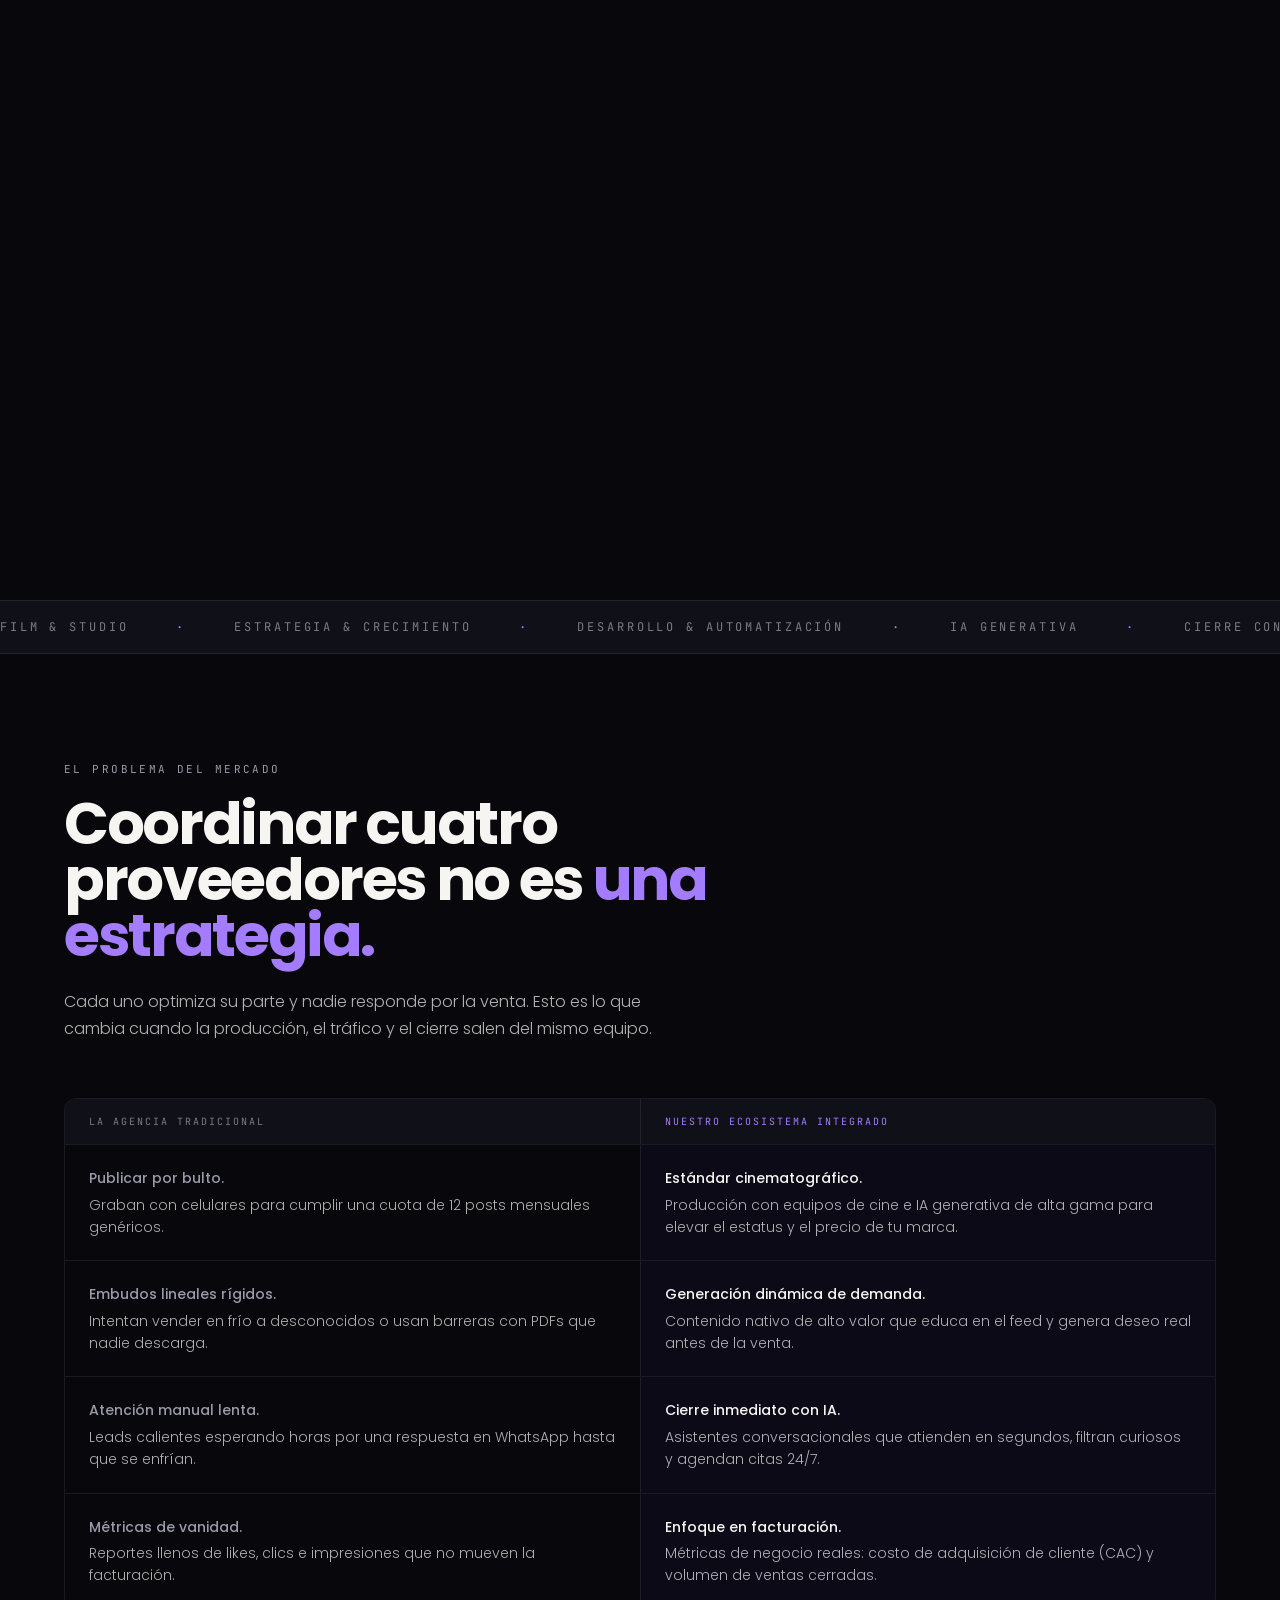
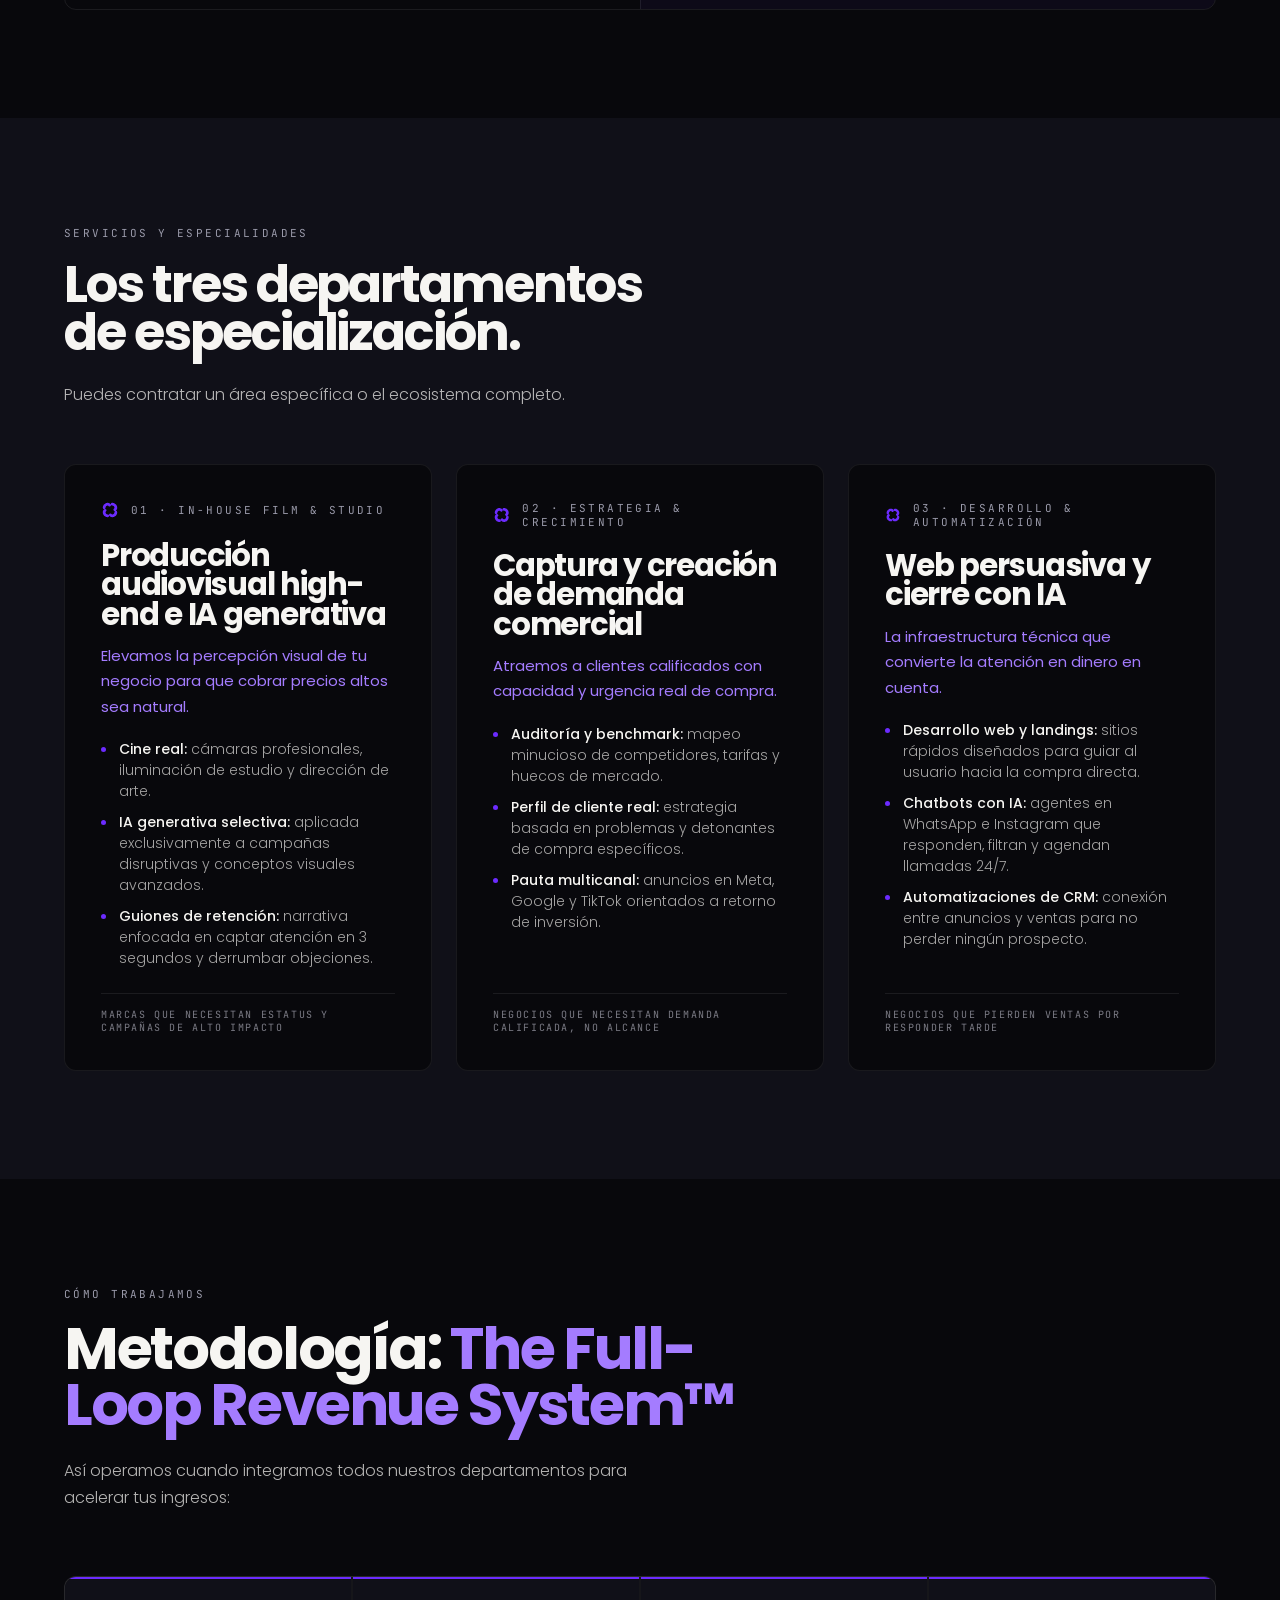
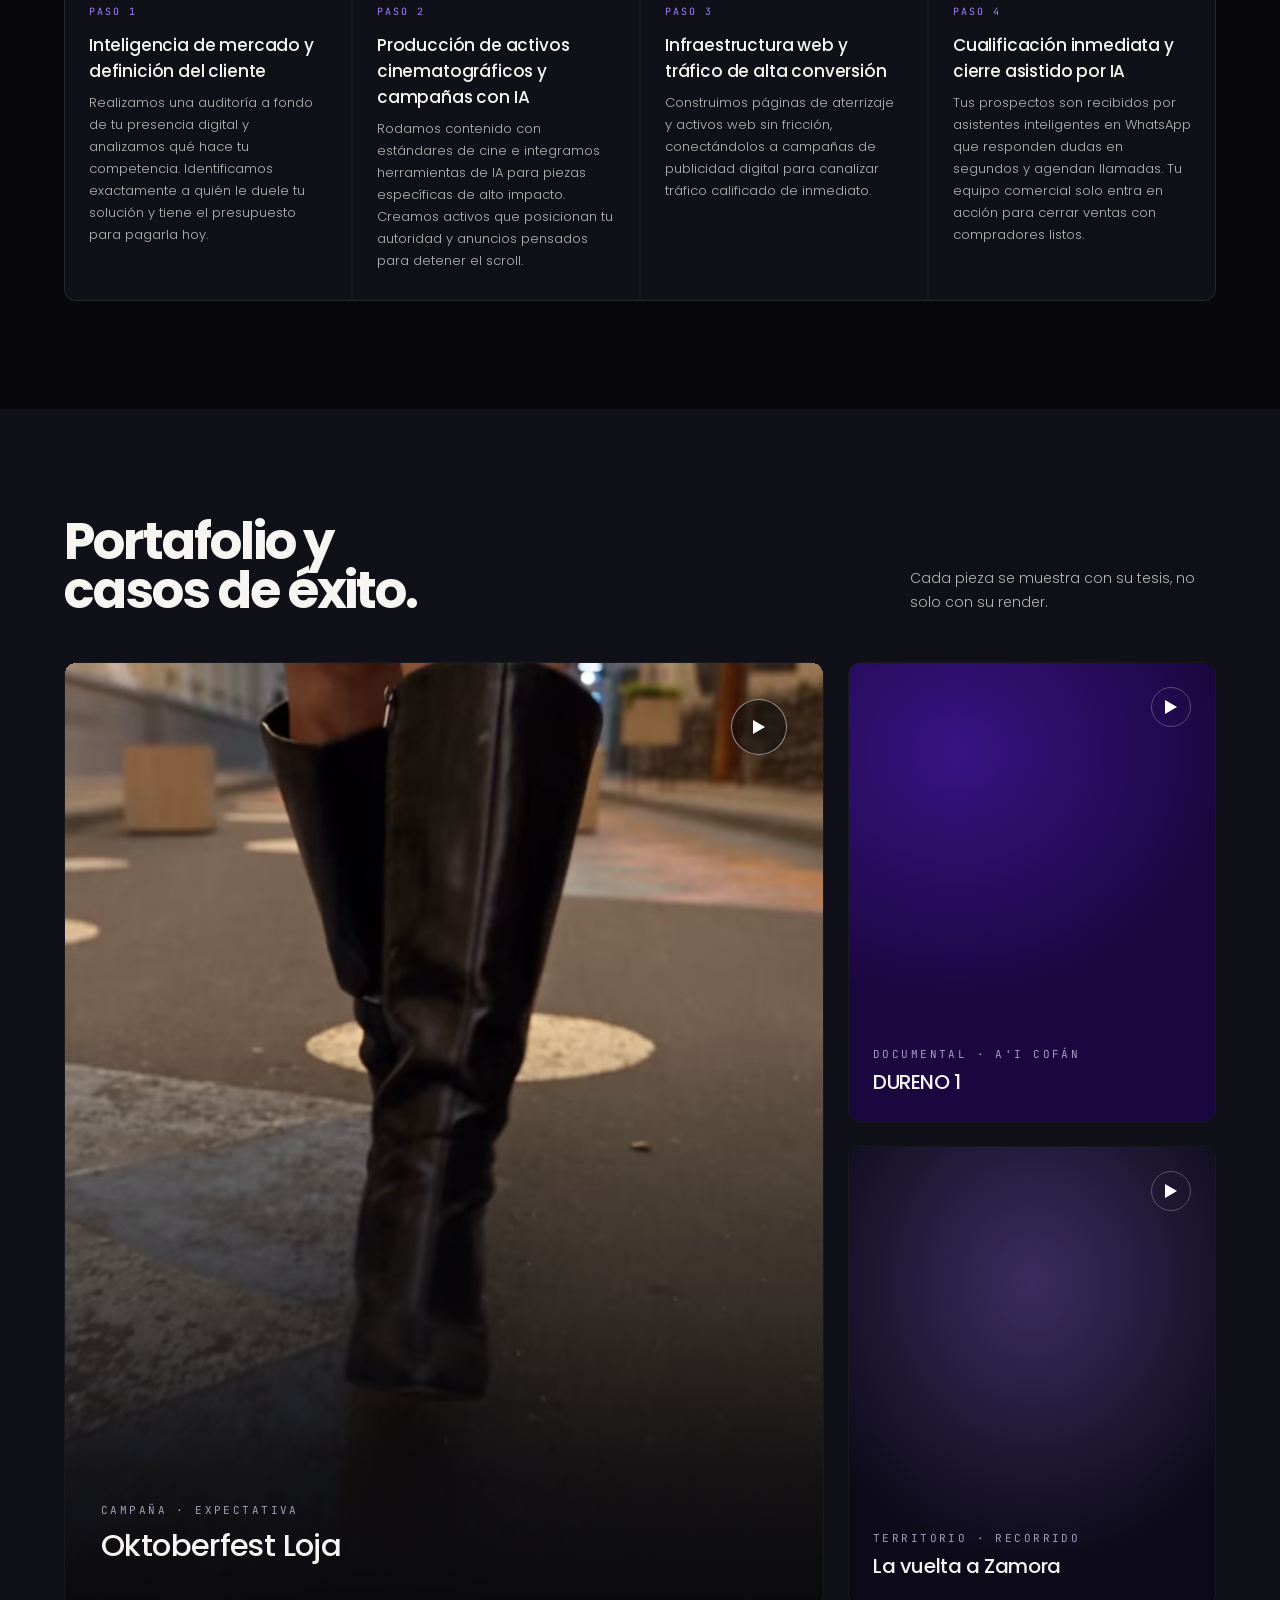
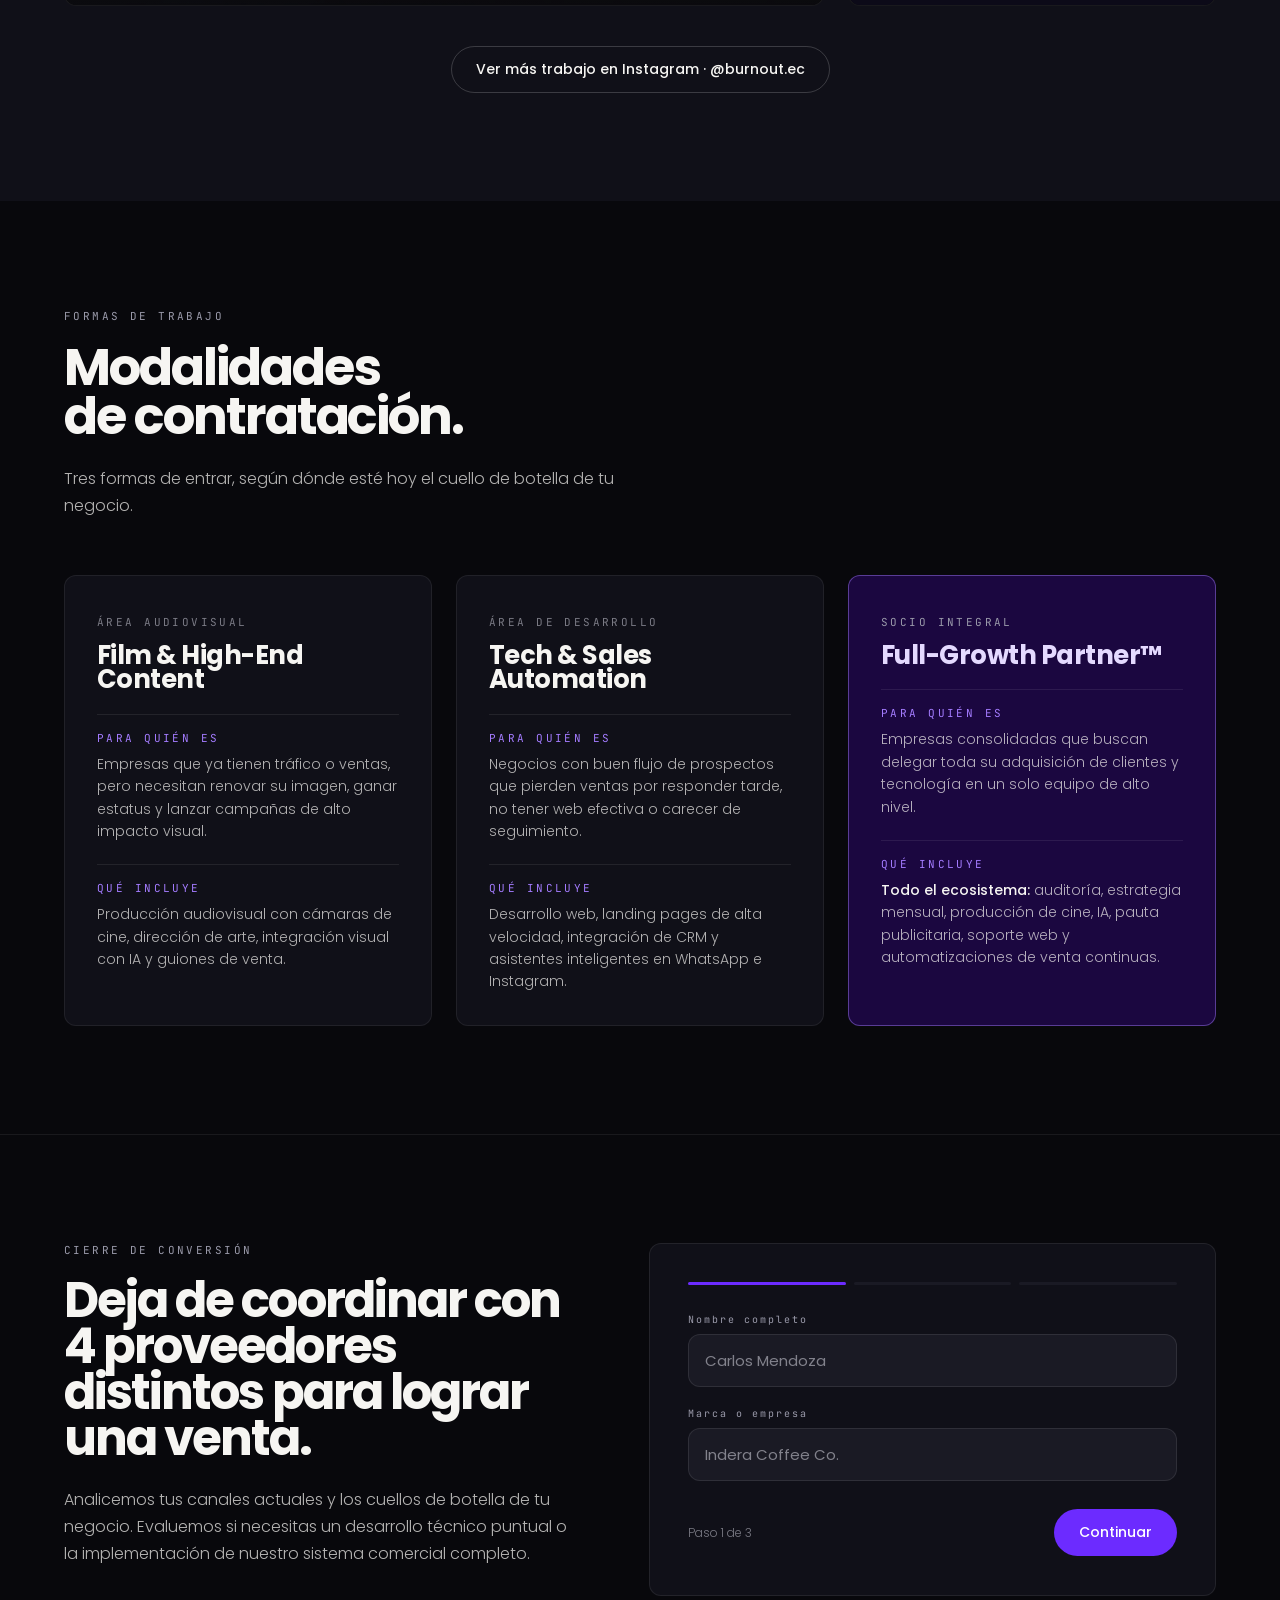
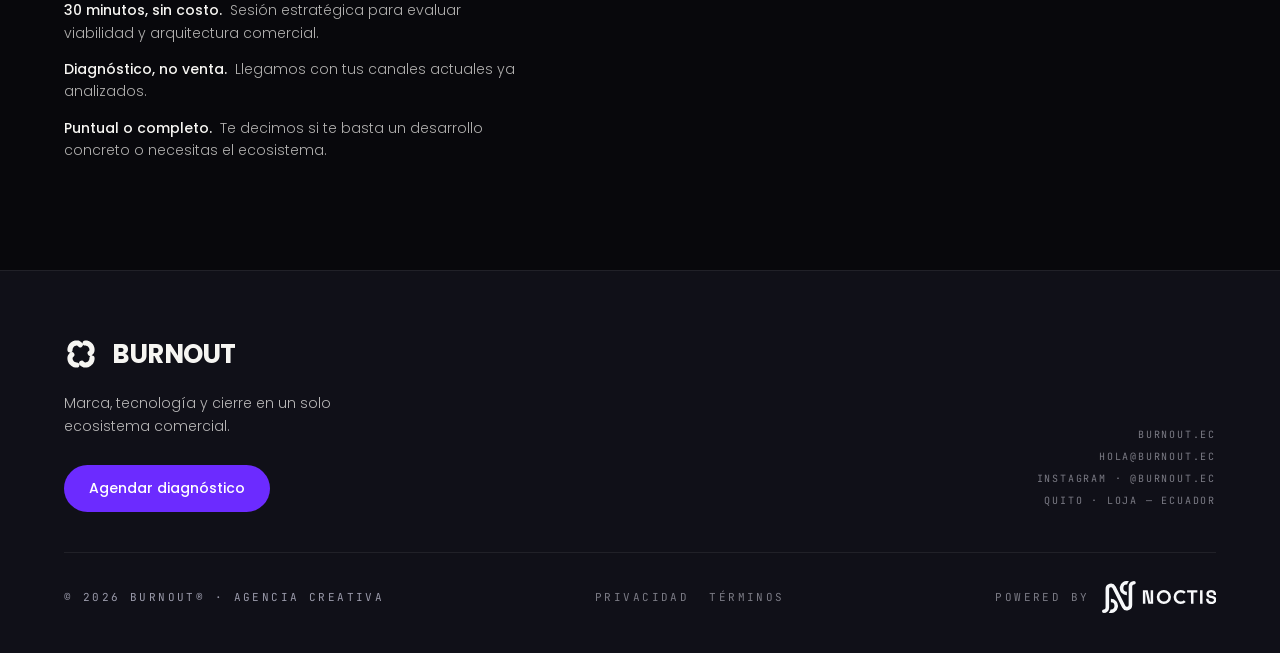
==== commit e1c31a60: "fix(a11y): barra visible con teclado, enlaces legales en otra pestaña y SVG decorativos ocultos Qué " ====
--- a/index.html
+++ b/index.html
@@ -49,13 +49,13 @@
 <link rel="preload" href="assets/fonts/poppins-300-latin.woff2" as="font" type="font/woff2" crossorigin>
 <link rel="preload" href="assets/fonts/poppins-400-latin.woff2" as="font" type="font/woff2" crossorigin>
 <link rel="preload" href="assets/fonts/poppins-500-latin.woff2" as="font" type="font/woff2" crossorigin>
-<link rel="preload" href="assets/js/app.js?v=20261118b" as="script">
+<link rel="preload" href="assets/js/app.js?v=20261118c" as="script">
 <!-- ?v= es la huella de version. El .htaccess cachea CSS y JS un ano, y estos
      archivos siempre se llaman igual: sin la huella, quien ya visito el sitio
      sigue viendo el CSS viejo con el HTML nuevo hasta dentro de un ano.
      SUBIR ESTE NUMERO EN CADA DESPLIEGUE QUE TOQUE CSS O JS, en las cuatro
      paginas a la vez. Ver el README, "Despliegue". -->
-<link rel="stylesheet" href="assets/css/style.css?v=20261118b">
+<link rel="stylesheet" href="assets/css/style.css?v=20261118c">
 
 <!--
   Datos estructurados. Solo se declara lo que ya aparece en la pagina.
@@ -225,7 +225,7 @@
     <p style="margin-top:24px;max-width:58ch">Puedes contratar un área específica o el ecosistema completo.</p></div>
     <div class="nodos">
       <article class="nodo reveal">
-        <div class="nodo-head"><svg viewBox="0 0 1000 1000"><use href="#iso"/></svg><span class="mono">01 · IN-HOUSE FILM &amp; STUDIO</span></div>
+        <div class="nodo-head"><svg viewBox="0 0 1000 1000" aria-hidden="true" focusable="false"><use href="#iso"/></svg><span class="mono">01 · IN-HOUSE FILM &amp; STUDIO</span></div>
         <h3>Producción audiovisual high-end e IA generativa</h3><p class="tesis">Elevamos la percepción visual de tu negocio para que cobrar precios altos sea natural.</p>
         <ul class="ent"><li><b>Cine real:</b> cámaras profesionales, iluminación de estudio y dirección de arte.</li>
         <li><b>IA generativa selectiva:</b> aplicada exclusivamente a campañas disruptivas y conceptos visuales avanzados.</li>
@@ -233,7 +233,7 @@
         <div class="para">Marcas que necesitan estatus y campañas de alto impacto</div></article>
 
       <article class="nodo reveal">
-        <div class="nodo-head"><svg viewBox="0 0 1000 1000"><use href="#iso"/></svg><span class="mono">02 · ESTRATEGIA &amp; CRECIMIENTO</span></div>
+        <div class="nodo-head"><svg viewBox="0 0 1000 1000" aria-hidden="true" focusable="false"><use href="#iso"/></svg><span class="mono">02 · ESTRATEGIA &amp; CRECIMIENTO</span></div>
         <h3>Captura y creación de demanda comercial</h3><p class="tesis">Atraemos a clientes calificados con capacidad y urgencia real de compra.</p>
         <ul class="ent"><li><b>Auditoría y benchmark:</b> mapeo minucioso de competidores, tarifas y huecos de mercado.</li>
         <li><b>Perfil de cliente real:</b> estrategia basada en problemas y detonantes de compra específicos.</li>
@@ -241,7 +241,7 @@
         <div class="para">Negocios que necesitan demanda calificada, no alcance</div></article>
 
       <article class="nodo reveal">
-        <div class="nodo-head"><svg viewBox="0 0 1000 1000"><use href="#iso"/></svg><span class="mono">03 · DESARROLLO &amp; AUTOMATIZACIÓN</span></div>
+        <div class="nodo-head"><svg viewBox="0 0 1000 1000" aria-hidden="true" focusable="false"><use href="#iso"/></svg><span class="mono">03 · DESARROLLO &amp; AUTOMATIZACIÓN</span></div>
         <h3>Web persuasiva y cierre con IA</h3><p class="tesis">La infraestructura técnica que convierte la atención en dinero en cuenta.</p>
         <ul class="ent"><li><b>Desarrollo web y landings:</b> sitios rápidos diseñados para guiar al usuario hacia la compra directa.</li>
         <li><b>Chatbots con IA:</b> agentes en WhatsApp e Instagram que responden, filtran y agendan llamadas 24/7.</li>
@@ -289,9 +289,9 @@
         </video>
         <button type="button" class="play" data-visor aria-label="Ver el reel completo de Oktoberfest Loja"><svg width="12" height="14" viewBox="0 0 12 14" aria-hidden="true"><path d="M0 0l12 7-12 7z" fill="#fff"/></svg></button>
         <div class="meta"><div class="mono">CAMPAÑA · EXPECTATIVA</div><h4>Oktoberfest Loja</h4></div></article>
-      <article class="tile reveal"><div class="bgw"></div><div class="play"><svg width="12" height="14" viewBox="0 0 12 14"><path d="M0 0l12 7-12 7z" fill="#fff"/></svg></div>
+      <article class="tile reveal"><div class="bgw"></div><div class="play" aria-hidden="true"><svg width="12" height="14" viewBox="0 0 12 14" aria-hidden="true" focusable="false"><path d="M0 0l12 7-12 7z" fill="#fff"/></svg></div>
         <div class="meta"><div class="mono">DOCUMENTAL · A'I COFÁN</div><h4>DURENO 1</h4></div></article>
-      <article class="tile c reveal"><div class="bgw"></div><div class="play"><svg width="12" height="14" viewBox="0 0 12 14"><path d="M0 0l12 7-12 7z" fill="#fff"/></svg></div>
+      <article class="tile c reveal"><div class="bgw"></div><div class="play" aria-hidden="true"><svg width="12" height="14" viewBox="0 0 12 14" aria-hidden="true" focusable="false"><path d="M0 0l12 7-12 7z" fill="#fff"/></svg></div>
         <div class="meta"><div class="mono">TERRITORIO · RECORRIDO</div><h4>La vuelta a Zamora</h4></div></article>
     </div>
     <div class="reel-ig reveal"><a class="btn btn-s" href="https://www.instagram.com/burnout.ec/" target="_blank" rel="noopener">Ver más trabajo en Instagram · @burnout.ec<span class="sr"> (se abre en otra pestaña)</span></a></div>
@@ -391,7 +391,7 @@
 
         <div class="consent">
           <input type="checkbox" id="consent" aria-describedby="e-consent">
-          <label for="consent">Autorizo a BURNOUT AGENCY a tratar mi nombre, marca, perfil y número de WhatsApp con la única finalidad de responder a esta solicitud y contactarme para la sesión de diagnóstico. Puedo retirar este permiso cuando quiera escribiendo a hola@burnout.ec. He leído la <a href="privacidad.html">política de privacidad</a> y los <a href="terminos.html">términos y condiciones</a>.</label>
+          <label for="consent">Autorizo a BURNOUT AGENCY a tratar mi nombre, marca, perfil y número de WhatsApp con la única finalidad de responder a esta solicitud y contactarme para la sesión de diagnóstico. Puedo retirar este permiso cuando quiera escribiendo a hola@burnout.ec. He leído la <a href="privacidad.html" target="_blank" rel="noopener">política de privacidad<span class="sr"> (se abre en otra pestaña)</span></a> y los <a href="terminos.html" target="_blank" rel="noopener">términos y condiciones<span class="sr"> (se abre en otra pestaña)</span></a>.</label>
         </div>
         <p class="err" id="e-consent"></p>
 
@@ -422,7 +422,7 @@
 <footer>
   <div class="wrap">
     <div class="fgrid">
-      <div><div class="fbrand"><svg viewBox="0 0 1000 1000"><use href="#iso"/></svg>BURNOUT</div>
+      <div><div class="fbrand"><svg viewBox="0 0 1000 1000" aria-hidden="true" focusable="false"><use href="#iso"/></svg>BURNOUT</div>
         <p style="margin-top:18px;font-size:14px;max-width:32ch">Marca, tecnología y cierre en un solo ecosistema comercial.</p>
         <a href="#auditoria" class="btn btn-p" style="margin-top:26px">Agendar diagnóstico</a></div>
       <div class="fmeta">BURNOUT.EC<br>HOLA@BURNOUT.EC<br><a href="https://www.instagram.com/burnout.ec/" target="_blank" rel="noopener">INSTAGRAM · @BURNOUT.EC</a><br>QUITO · LOJA — ECUADOR</div>
@@ -461,8 +461,8 @@
   </div>
 </dialog>
 
-<script src="assets/js/medicion.js?v=20261118b"></script>
-<script src="assets/js/scene.js?v=20261118b"></script>
-<script src="assets/js/app.js?v=20261118b"></script>
+<script src="assets/js/medicion.js?v=20261118c"></script>
+<script src="assets/js/scene.js?v=20261118c"></script>
+<script src="assets/js/app.js?v=20261118c"></script>
 </body>
 </html>
--- a/assets/css/style.css
+++ b/assets/css/style.css
@@ -111,6 +111,13 @@
   opacity:0;transform:translateY(-100%);transition:.7s cubic-bezier(.6,0,.2,1)}
 header.in{opacity:1;transform:none}
 header.silent .nav-links,header.silent .brand{opacity:0!important;pointer-events:none}
+/* Con teclado, el foco caia en enlaces invisibles (la barra entra con la
+   escena). Si algo de la barra tiene el foco, se muestra entera. Con raton no
+   cambia nada: :focus-visible no salta al hacer clic. */
+header:has(:focus-visible){opacity:1;transform:none}
+header:has(:focus-visible) .brand,
+header.silent:has(:focus-visible) .nav-links,
+header.silent:has(:focus-visible) .brand{opacity:1!important;pointer-events:auto}
 .nav{display:flex;align-items:center;justify-content:space-between;height:68px}
 .brand{display:flex;align-items:center;gap:12px;font-weight:700;letter-spacing:-.02em;font-size:17px}
 .brand{opacity:0;transition:opacity .35s ease}
@@ -233,6 +240,8 @@
 .play{position:absolute;top:24px;right:24px;width:40px;height:40px;border-radius:50%;
   border:1px solid rgba(255,255,255,.25);display:grid;place-items:center;z-index:2;transition:.35s}
 .tile:hover .play{background:var(--core);border-color:var(--core)}
+/* Las tarjetas que aun no tienen pieza no se abren: sin mano al pasar. */
+.tile:not([data-full]){cursor:default}
 /* Pieza destacada: la del reel real ocupa dos columnas y dos filas, y las otras
    dos tarjetas se apilan a su derecha. Dos filas de 4:5 mas el gap dan casi el
    mismo 4:5 al doble de ancho, asi que el recorte del video no cambia. En una
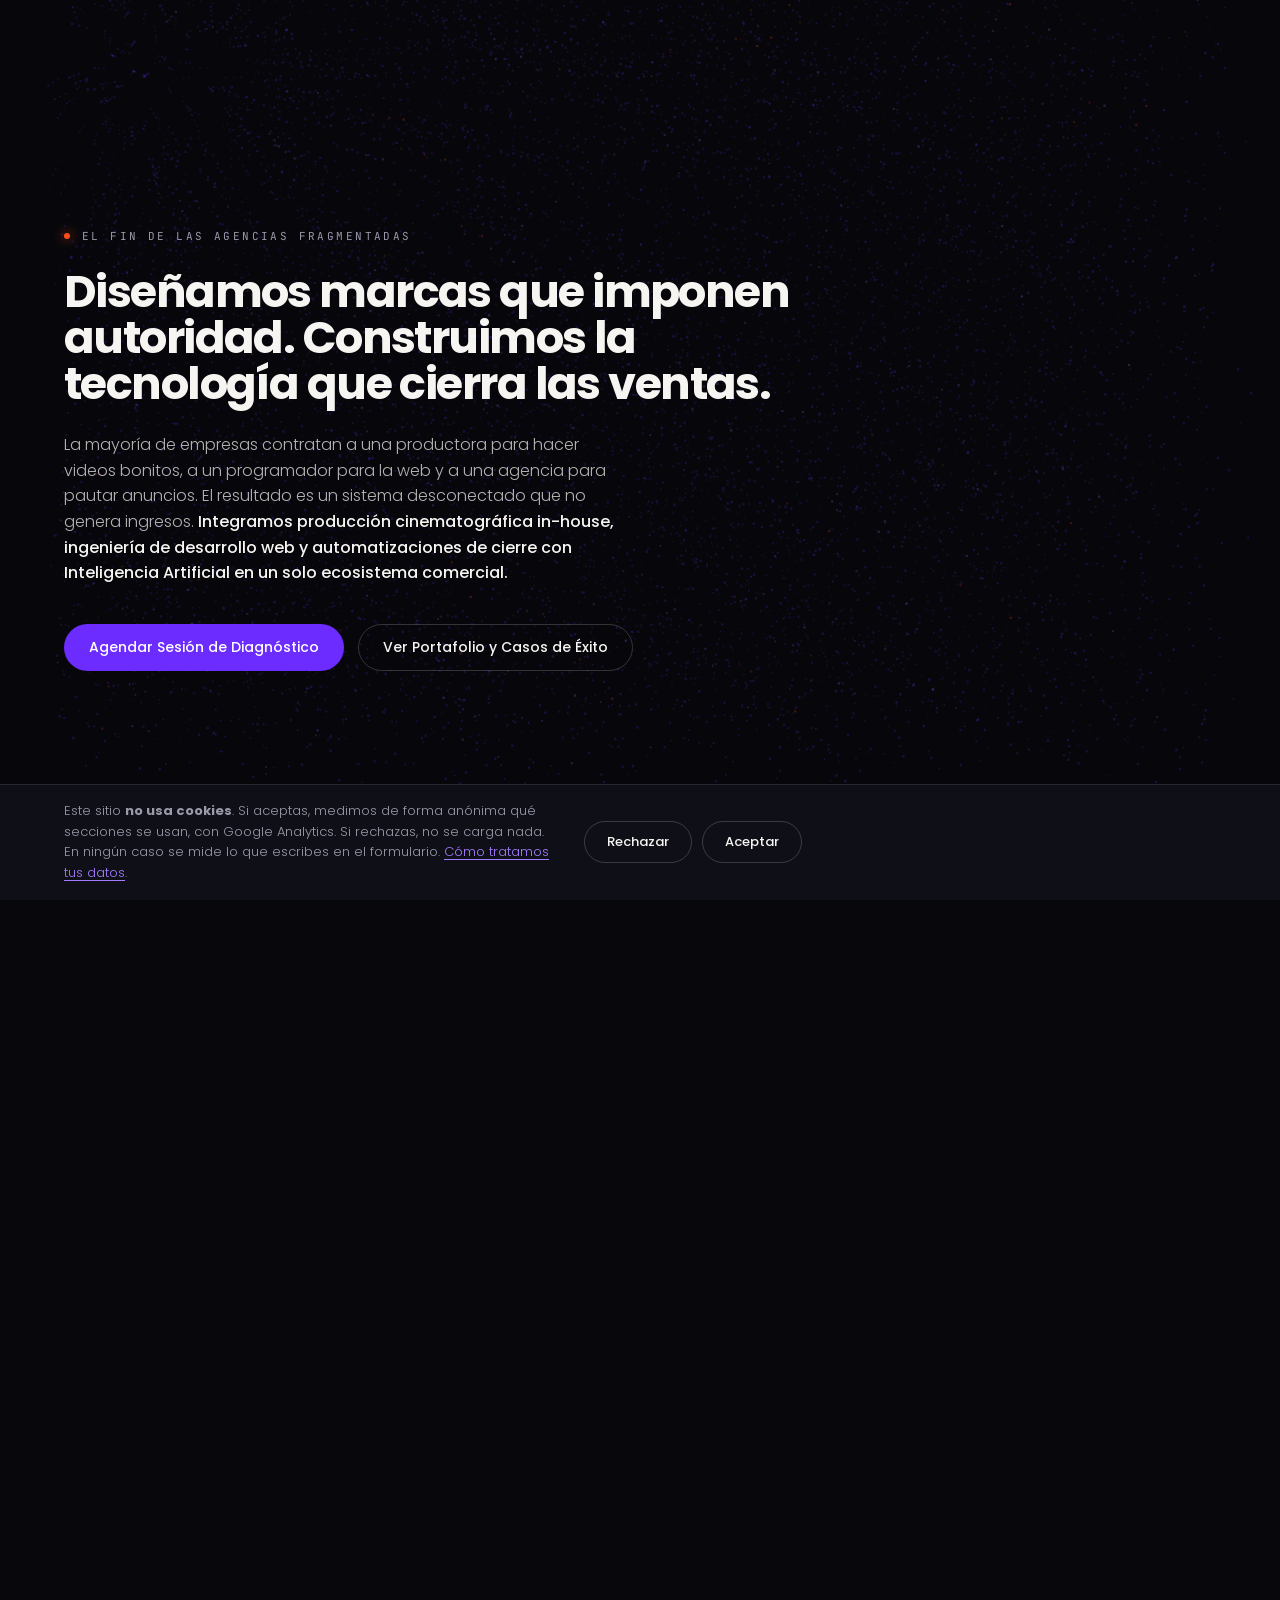
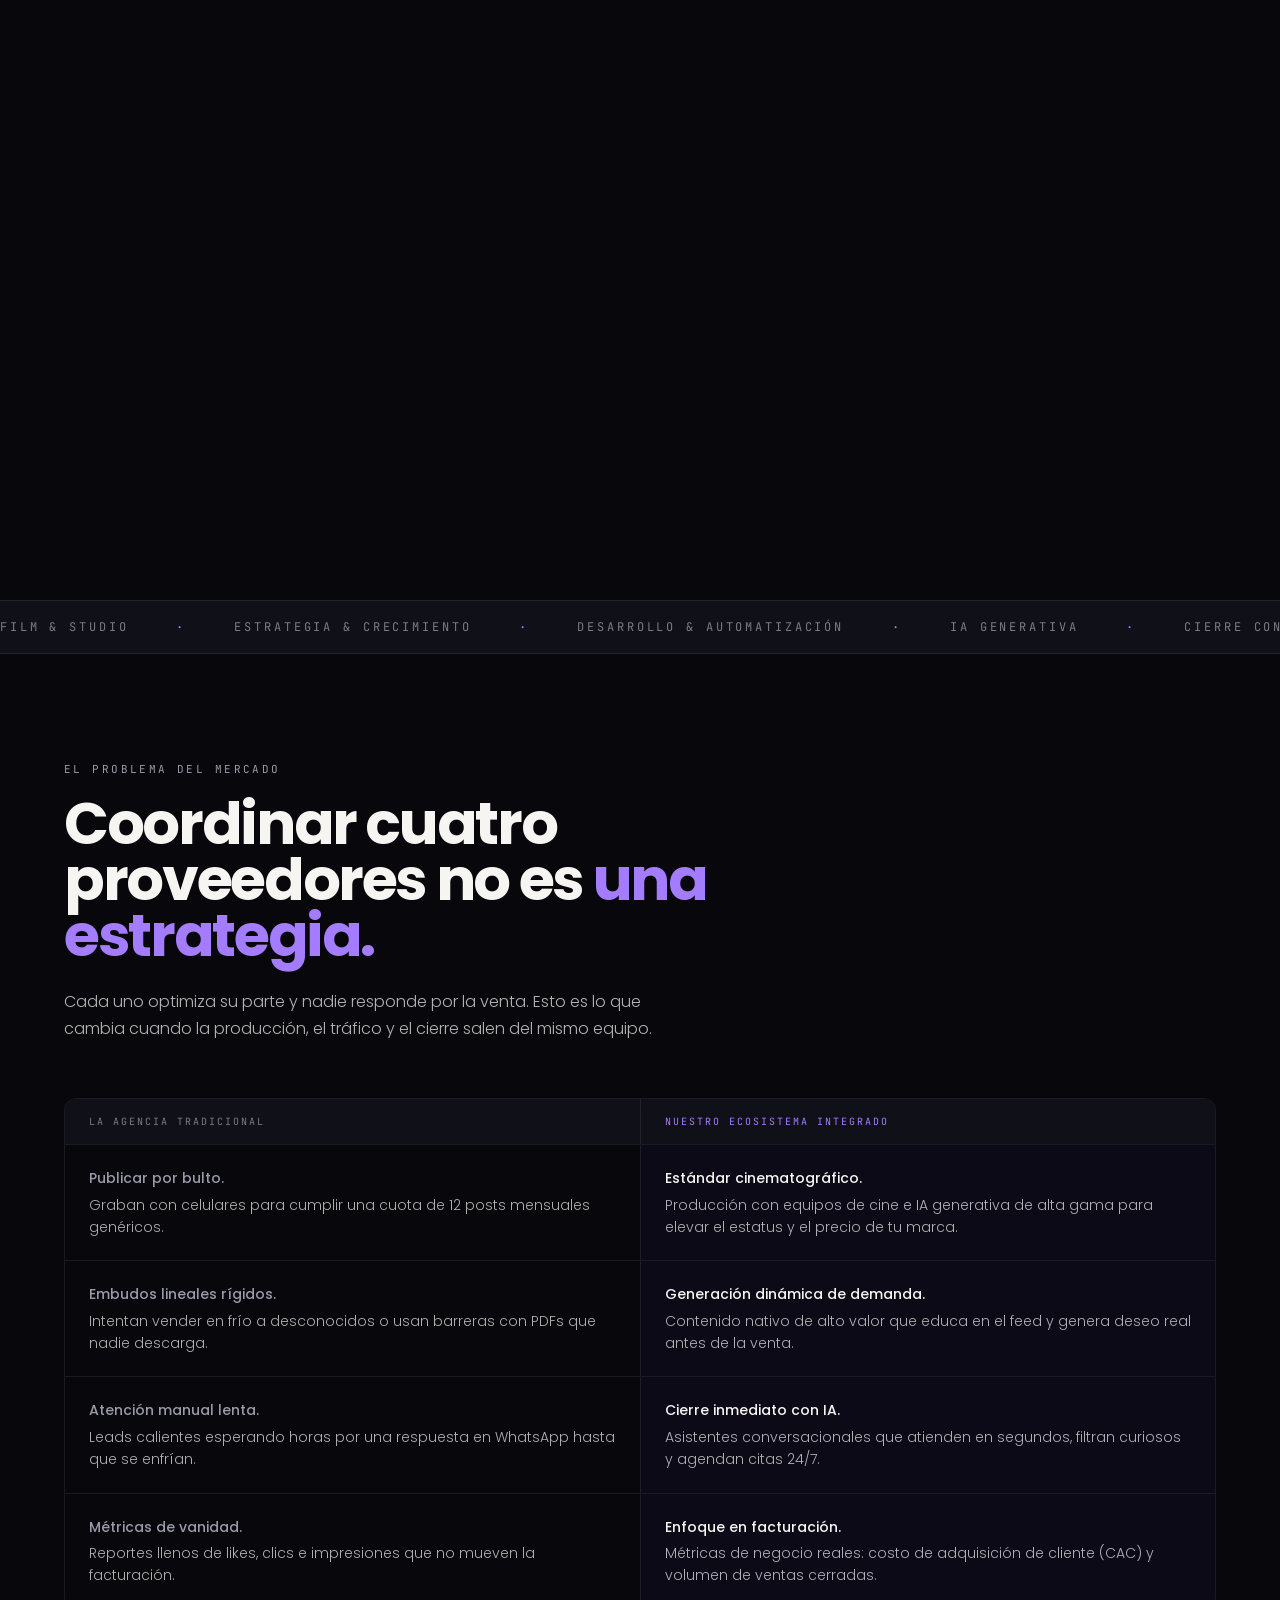
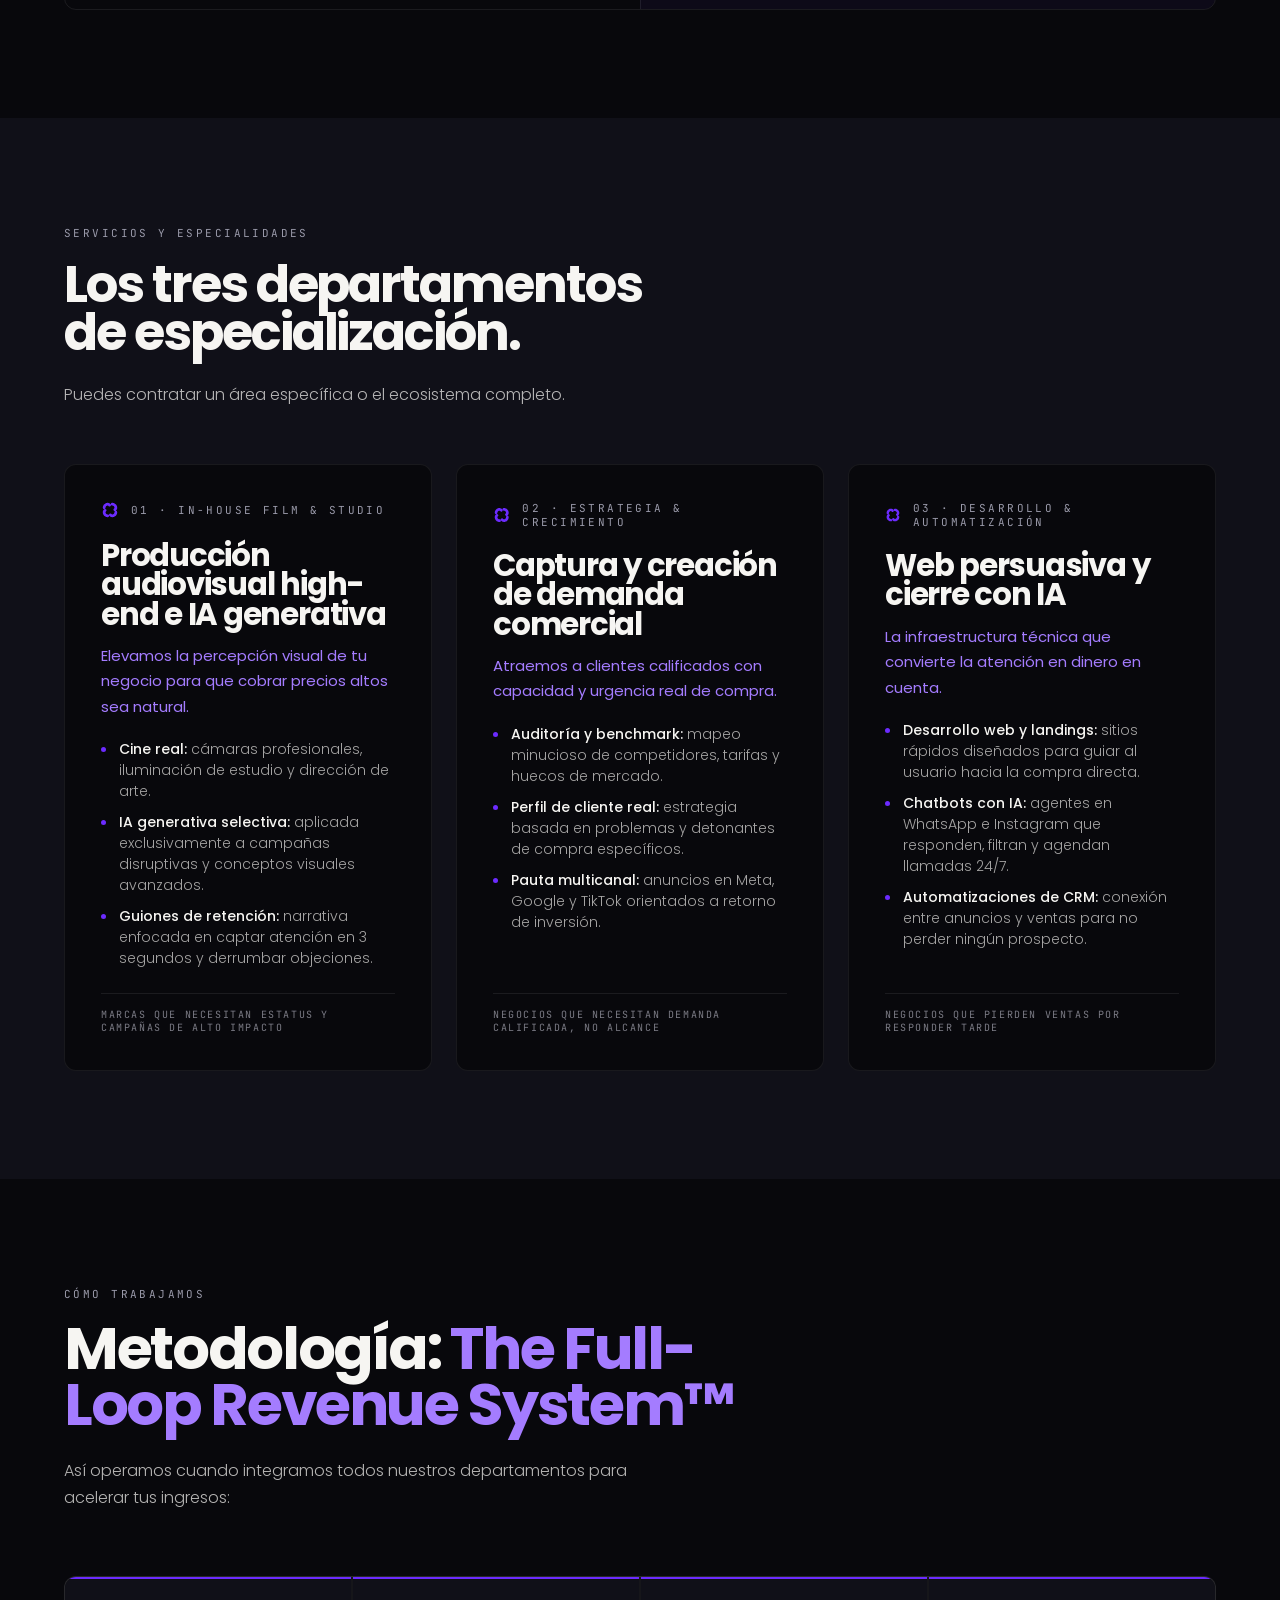
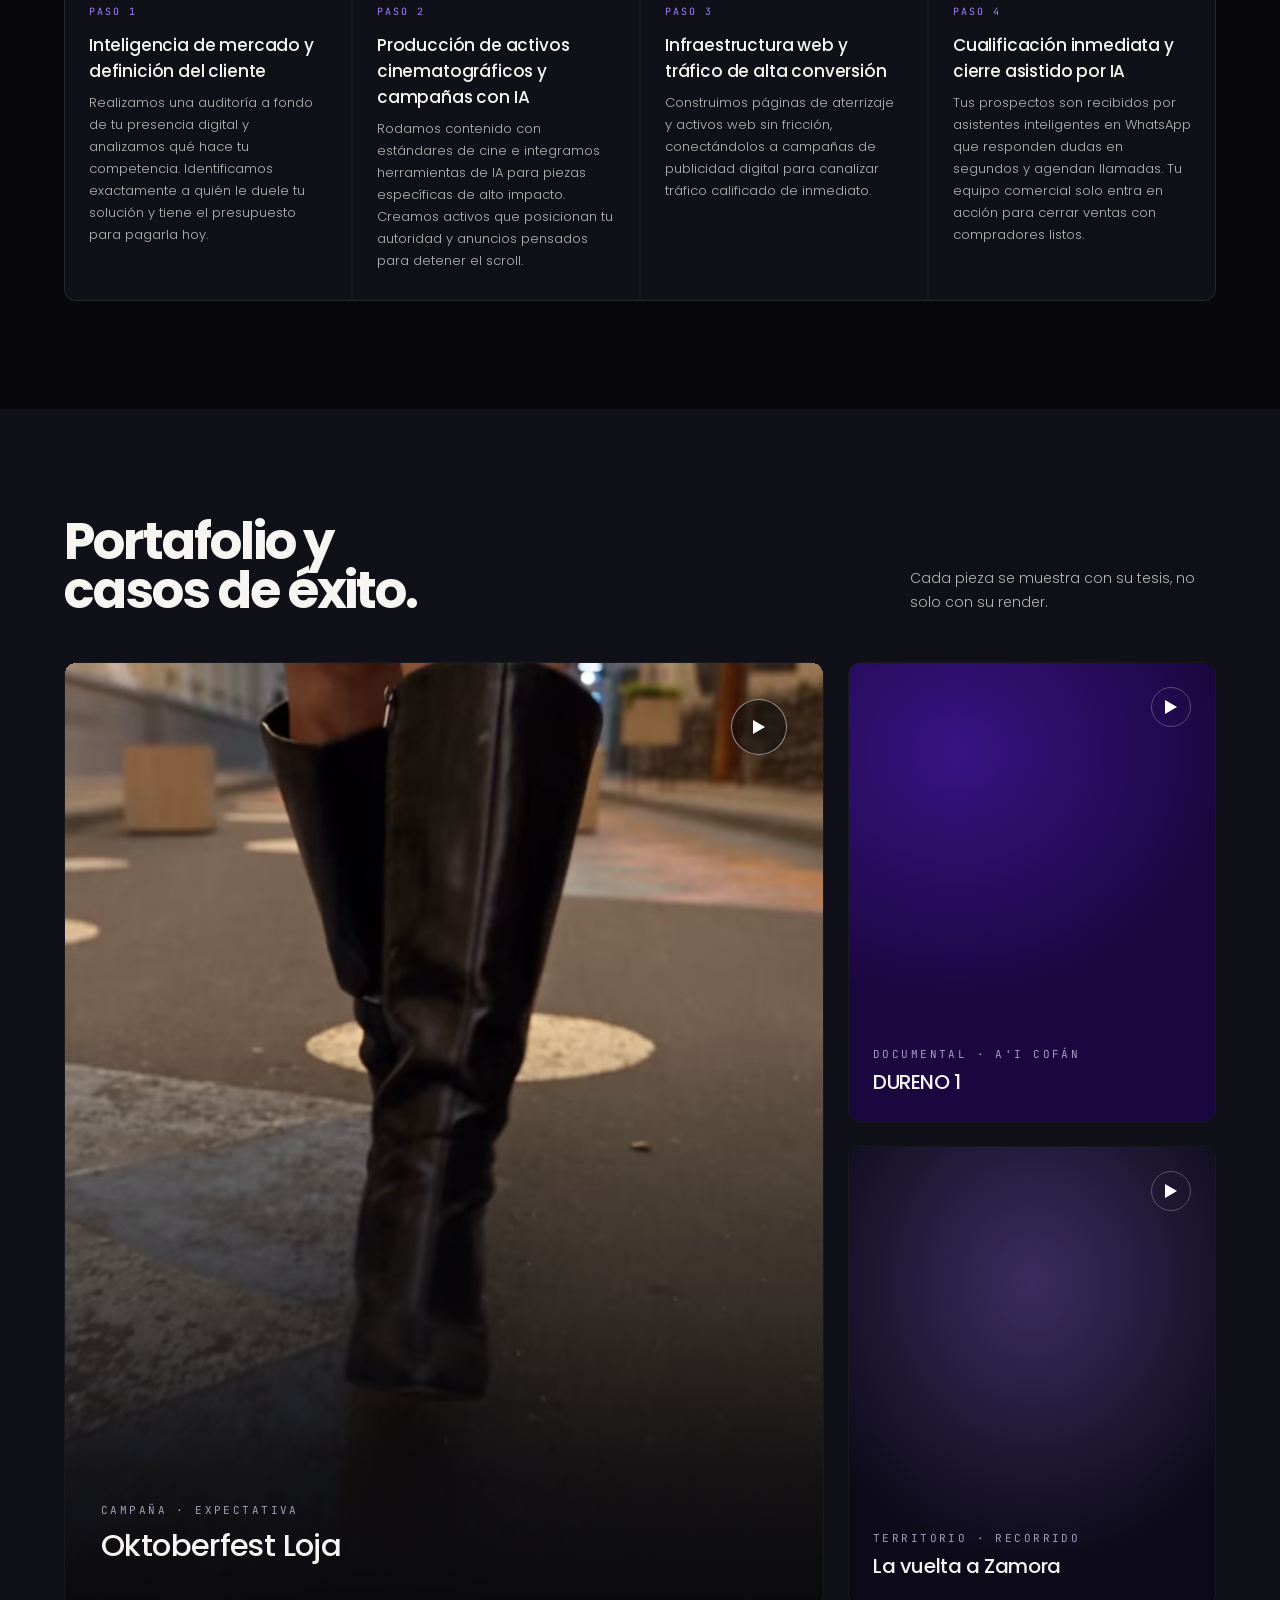
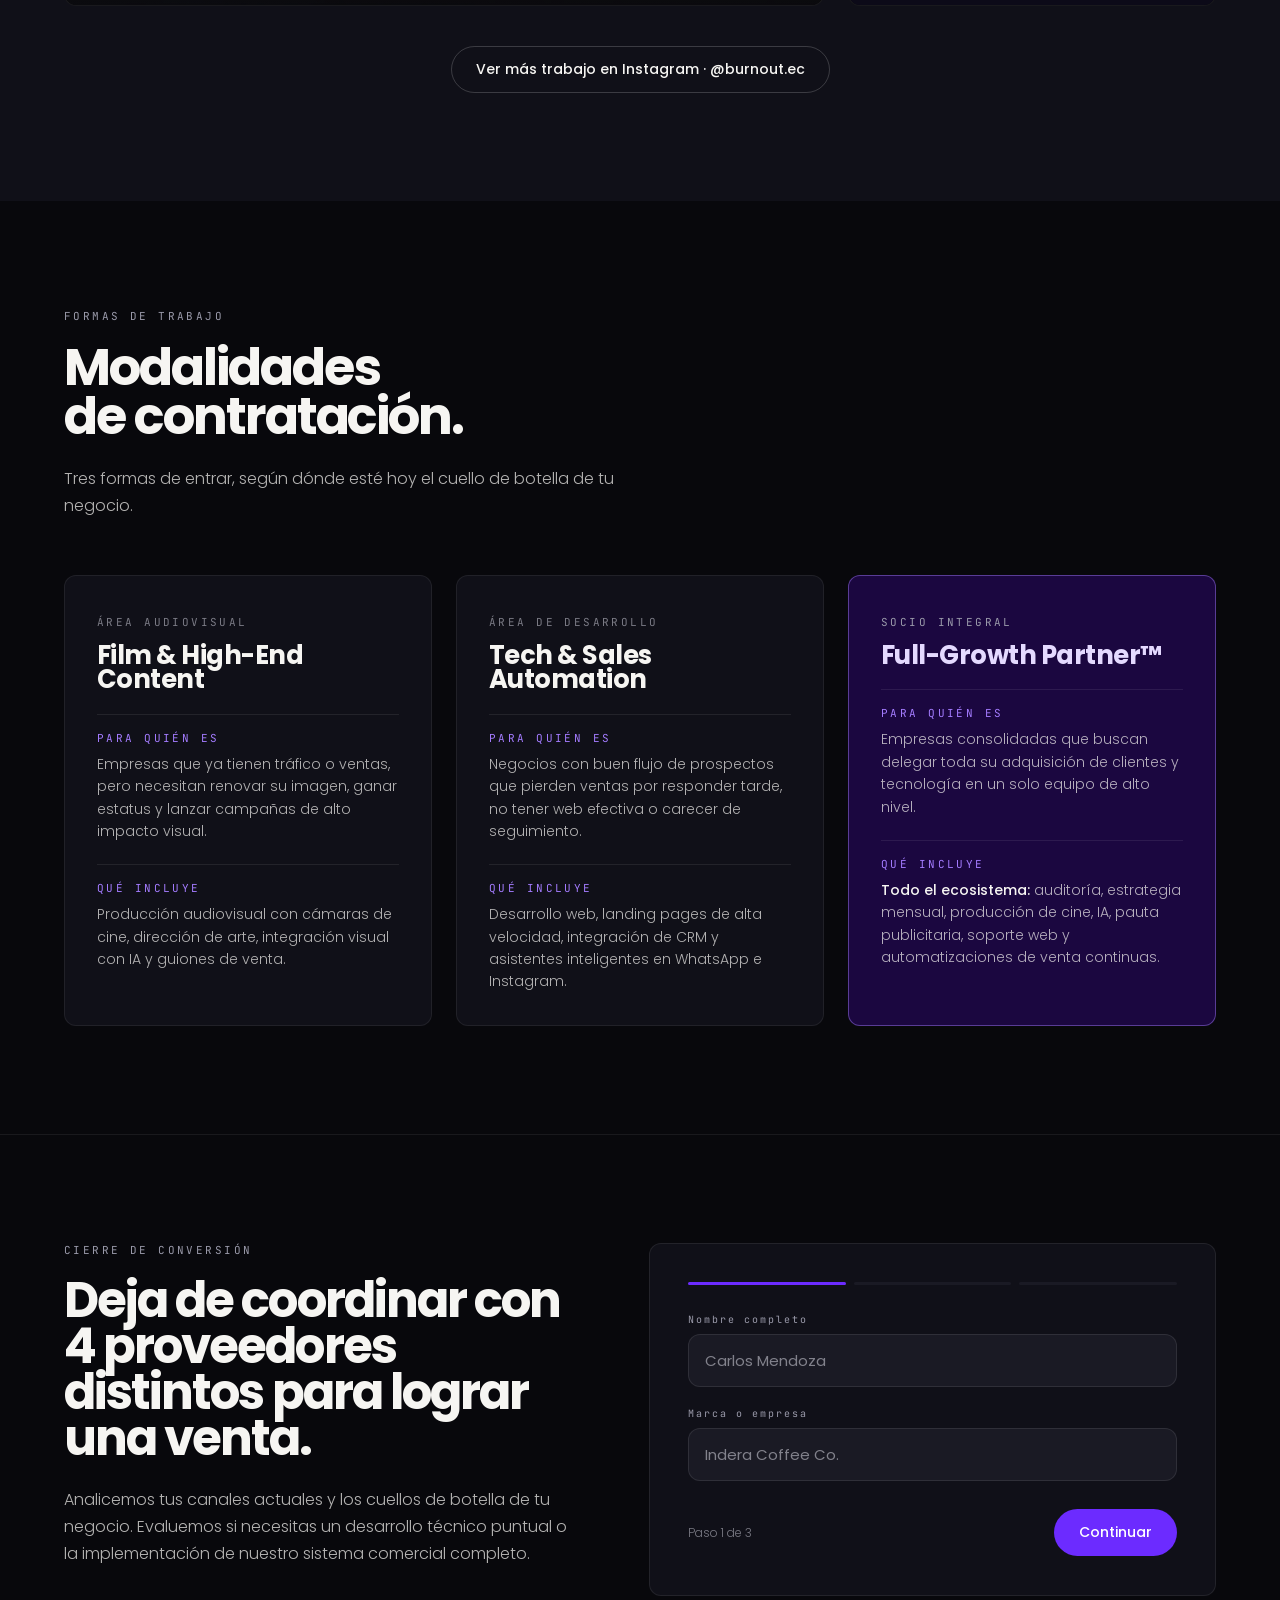
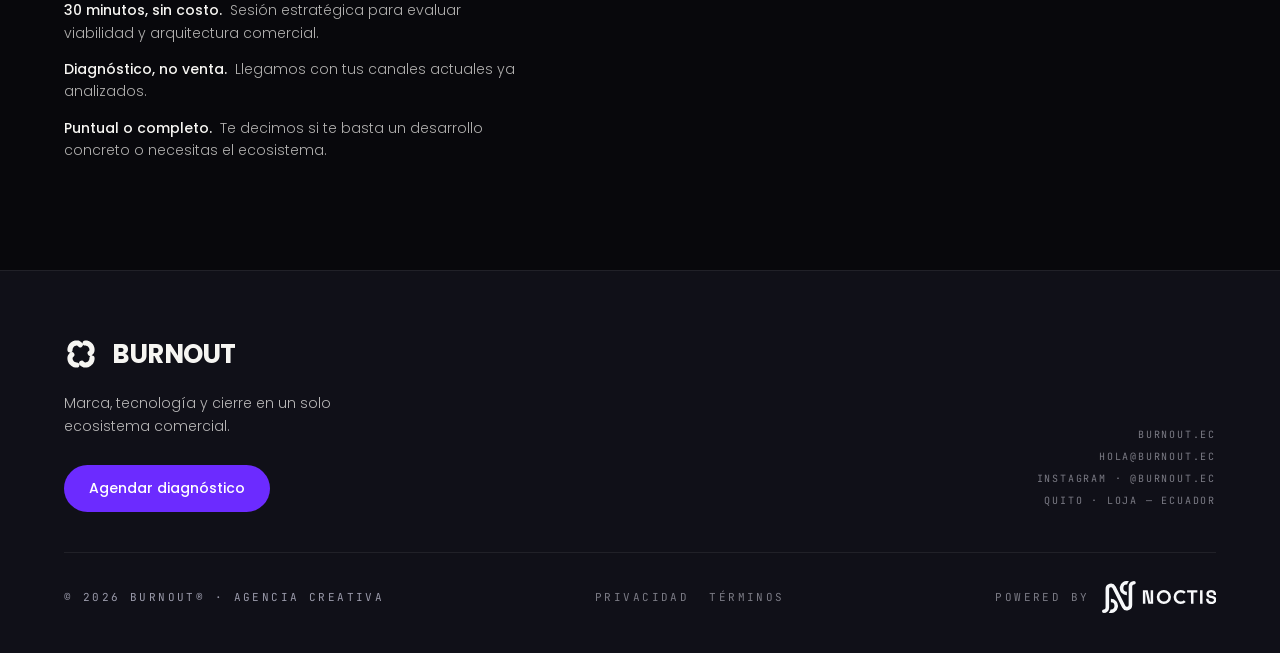
==== commit a357d67d: "fix(portada): la página se puede leer aunque falle JavaScript Qué se hizo: - <noscript> en index.htm" ====
--- a/index.html
+++ b/index.html
@@ -49,13 +49,13 @@
 <link rel="preload" href="assets/fonts/poppins-300-latin.woff2" as="font" type="font/woff2" crossorigin>
 <link rel="preload" href="assets/fonts/poppins-400-latin.woff2" as="font" type="font/woff2" crossorigin>
 <link rel="preload" href="assets/fonts/poppins-500-latin.woff2" as="font" type="font/woff2" crossorigin>
-<link rel="preload" href="assets/js/app.js?v=20261118c" as="script">
+<link rel="preload" href="assets/js/app.js?v=20261118d" as="script">
 <!-- ?v= es la huella de version. El .htaccess cachea CSS y JS un ano, y estos
      archivos siempre se llaman igual: sin la huella, quien ya visito el sitio
      sigue viendo el CSS viejo con el HTML nuevo hasta dentro de un ano.
      SUBIR ESTE NUMERO EN CADA DESPLIEGUE QUE TOQUE CSS O JS, en las cuatro
      paginas a la vez. Ver el README, "Despliegue". -->
-<link rel="stylesheet" href="assets/css/style.css?v=20261118c">
+<link rel="stylesheet" href="assets/css/style.css?v=20261118d">
 
 <!--
   Datos estructurados. Solo se declara lo que ya aparece en la pagina.
@@ -107,6 +107,9 @@
   ]
 }
 </script>
+<!-- Sin JavaScript (bloqueado, o app.js que no llega) nadie retira el preloader
+     ni muestra lo que entra con .reveal: la portada quedaria tapada para siempre. -->
+<noscript><style>#boot{display:none}body.boot{overflow:auto}.reveal{opacity:1;transform:none}header{opacity:1;transform:none}.brand{opacity:1}</style></noscript>
 </head>
 <body class="boot">
 
@@ -461,8 +464,8 @@
   </div>
 </dialog>
 
-<script src="assets/js/medicion.js?v=20261118c"></script>
-<script src="assets/js/scene.js?v=20261118c"></script>
-<script src="assets/js/app.js?v=20261118c"></script>
+<script src="assets/js/medicion.js?v=20261118d"></script>
+<script src="assets/js/scene.js?v=20261118d"></script>
+<script src="assets/js/app.js?v=20261118d"></script>
 </body>
 </html>
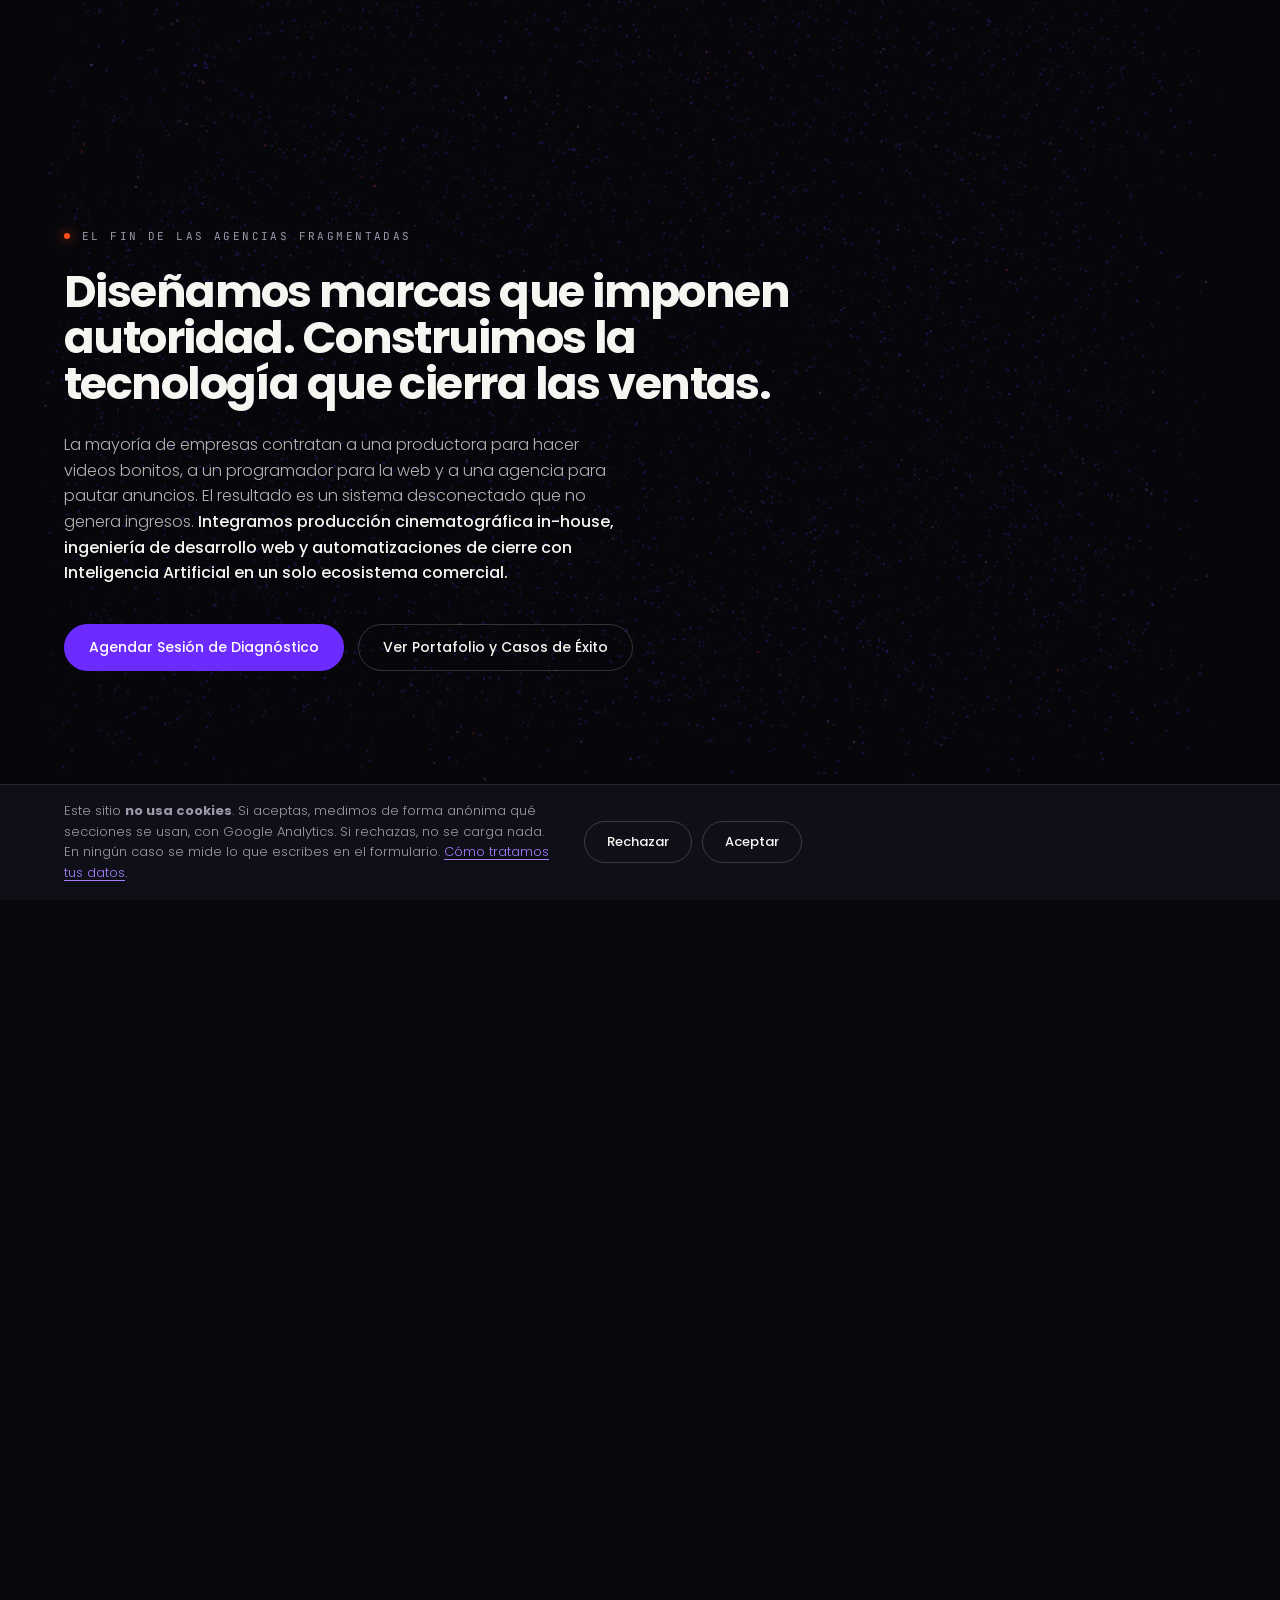
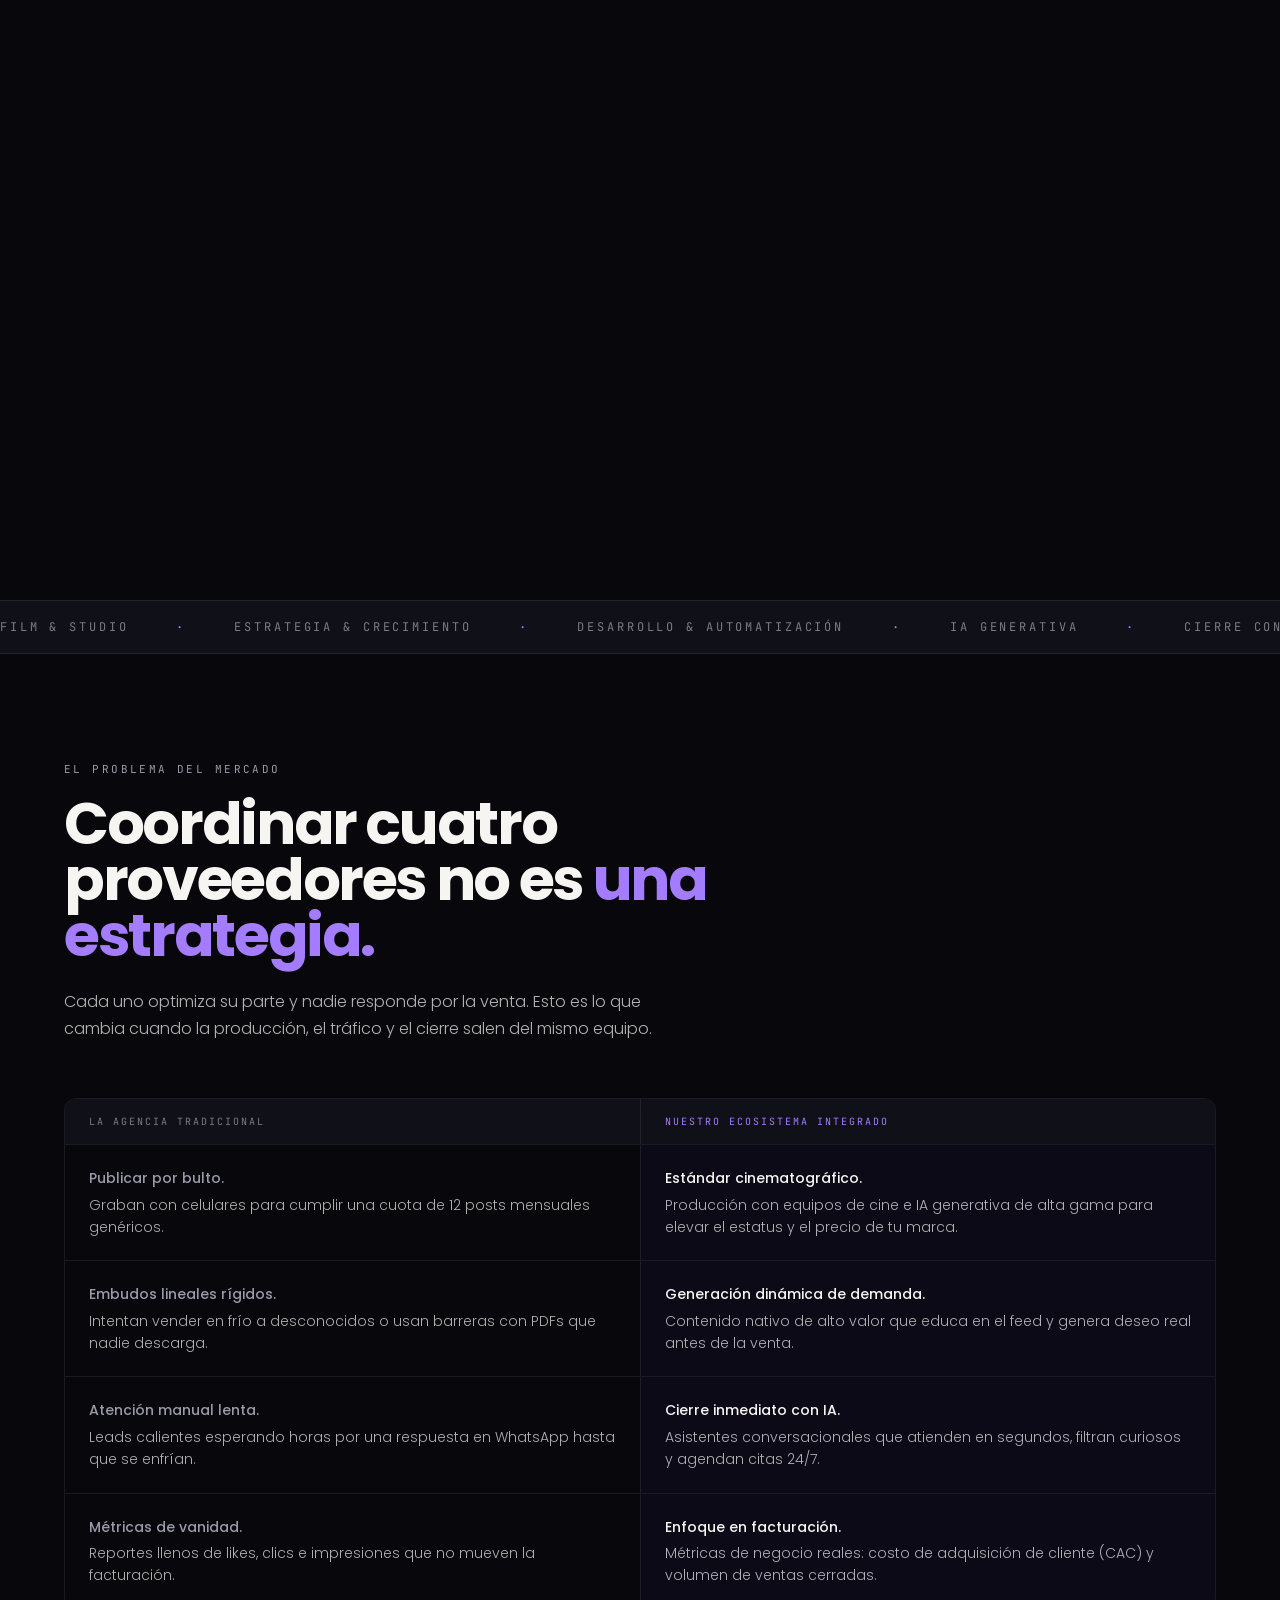
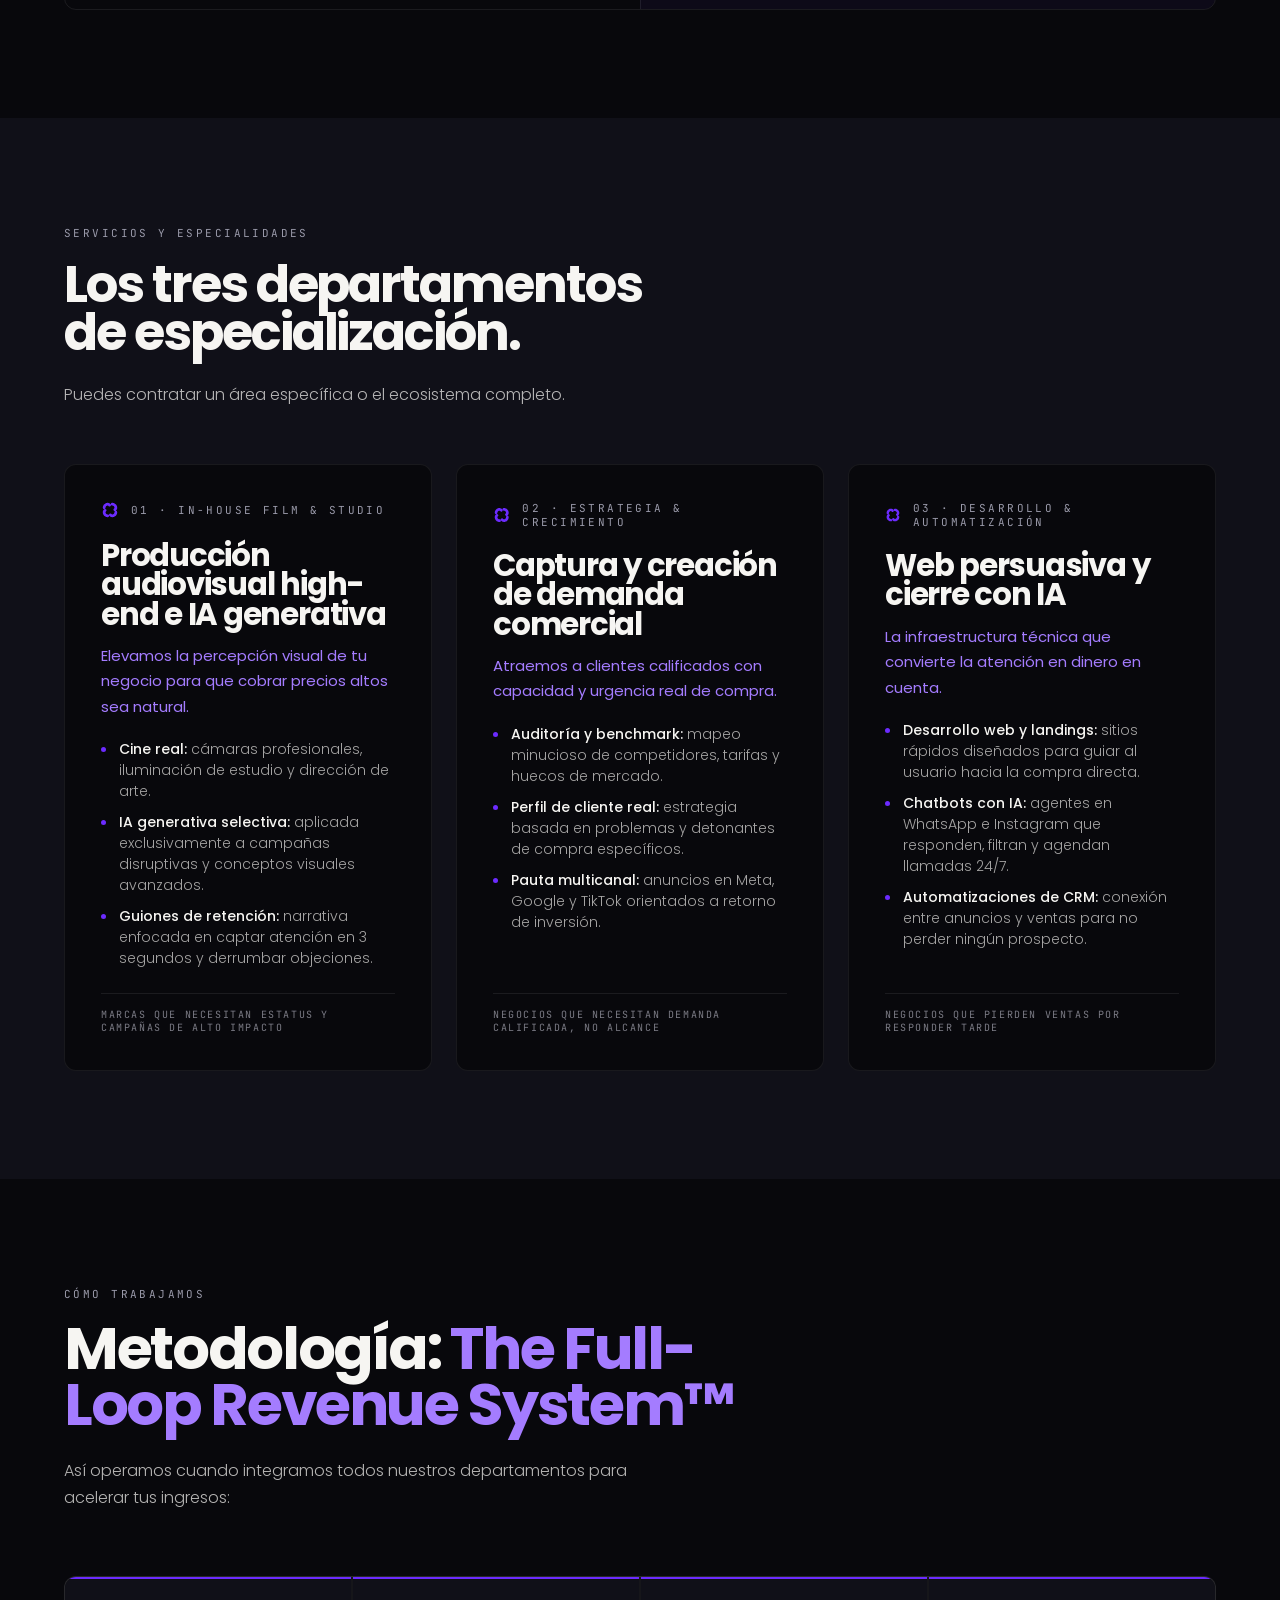
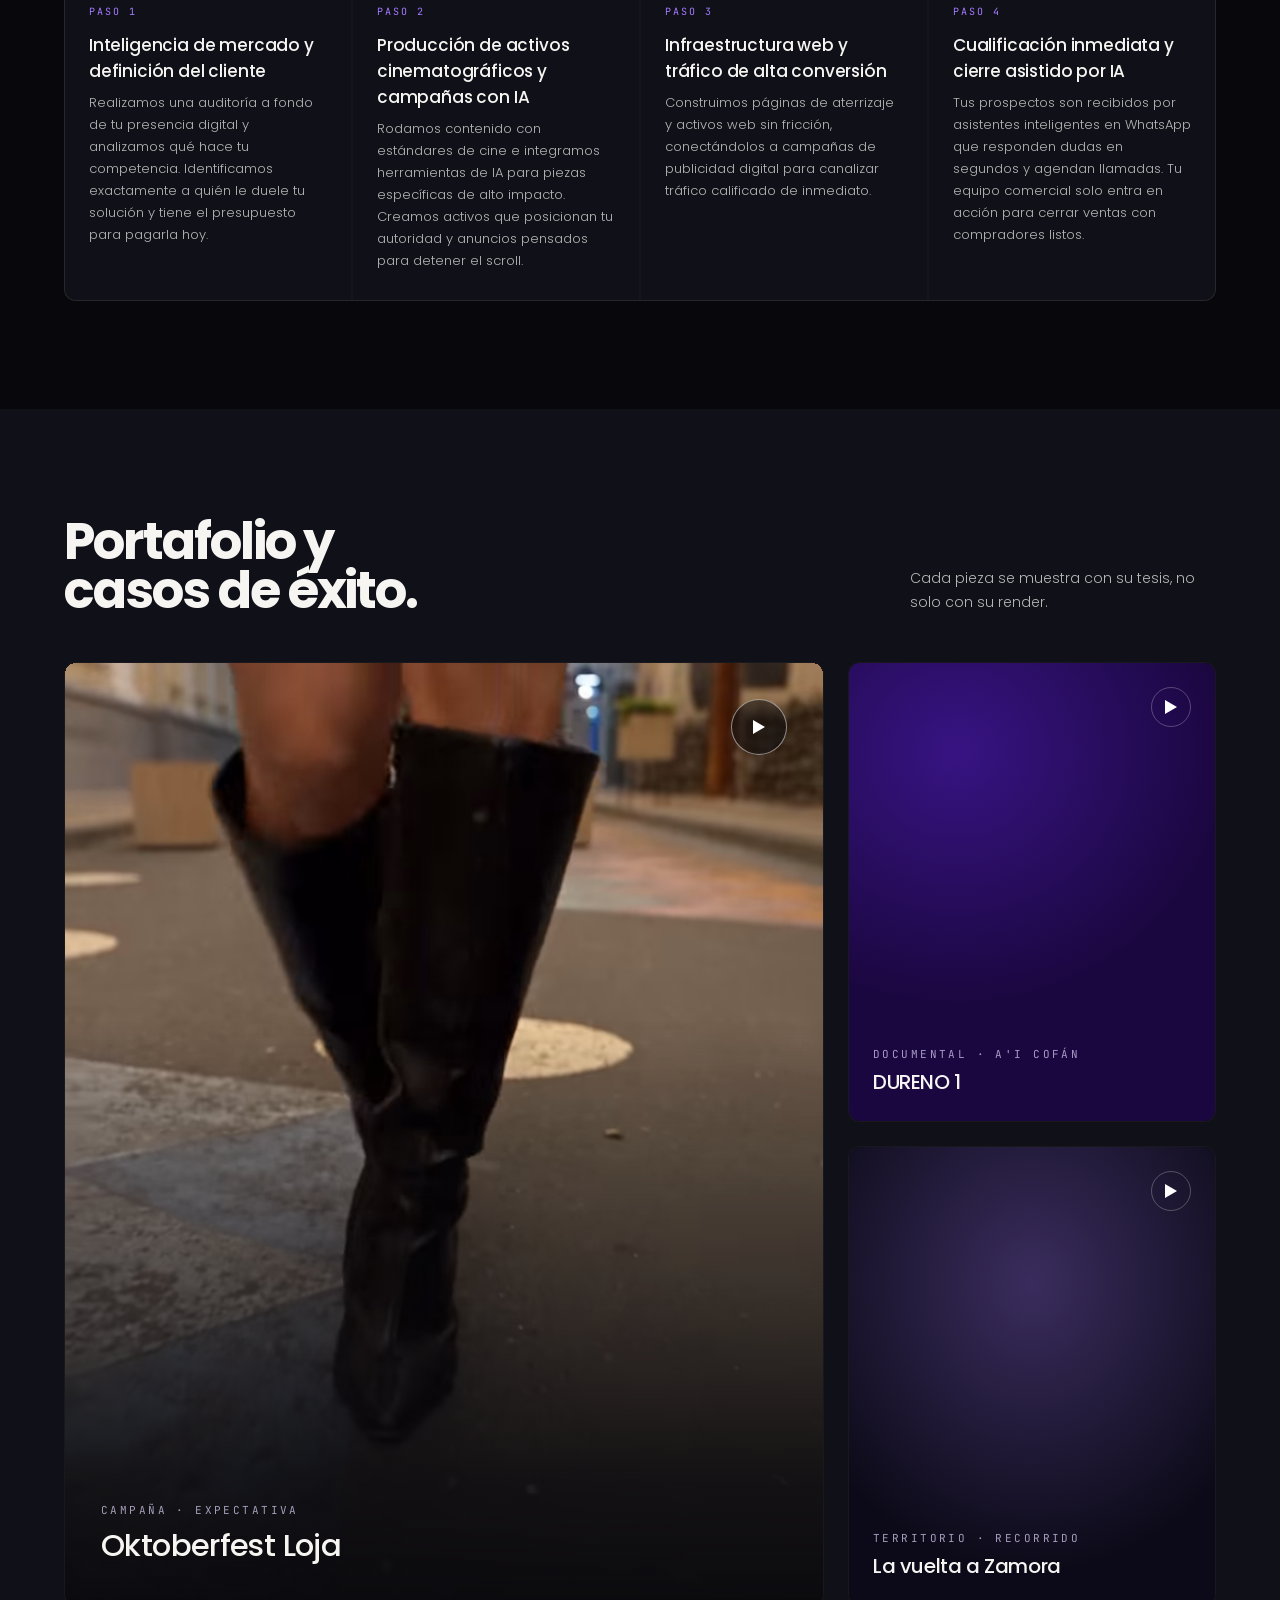
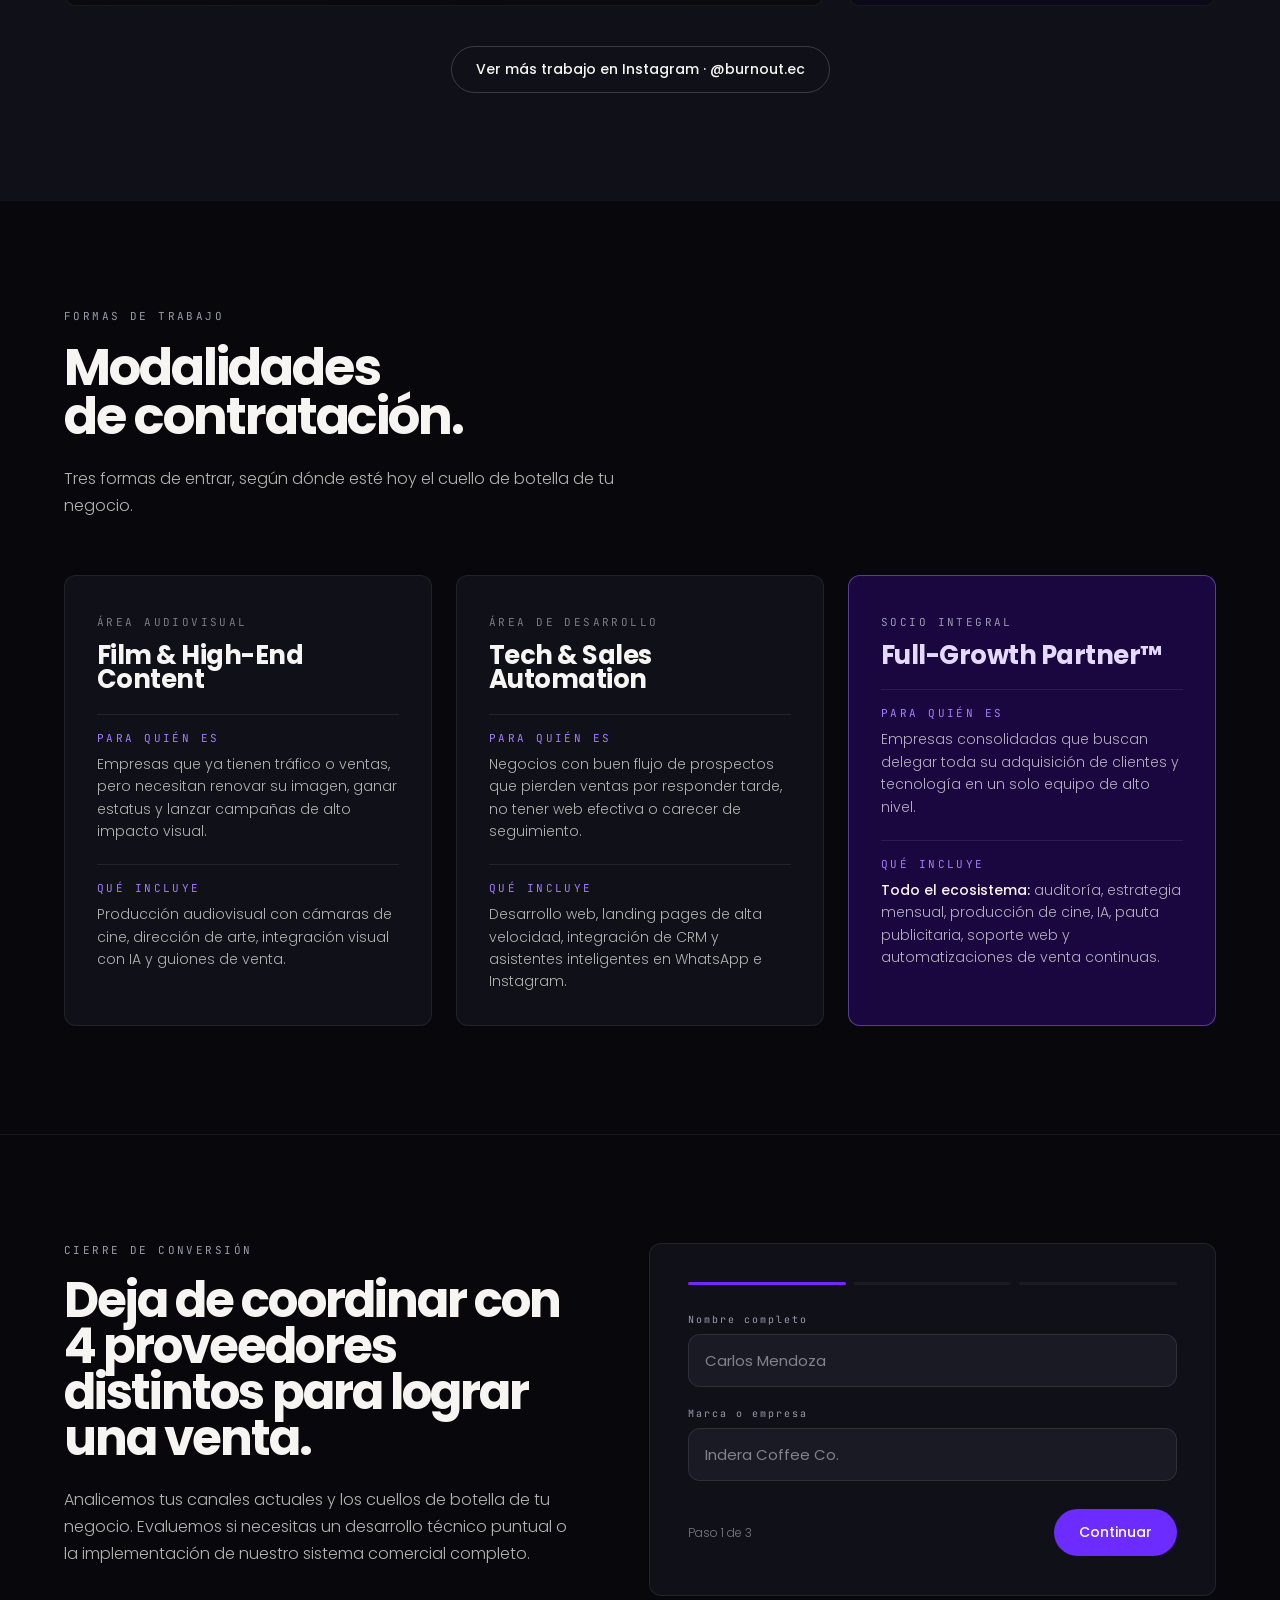
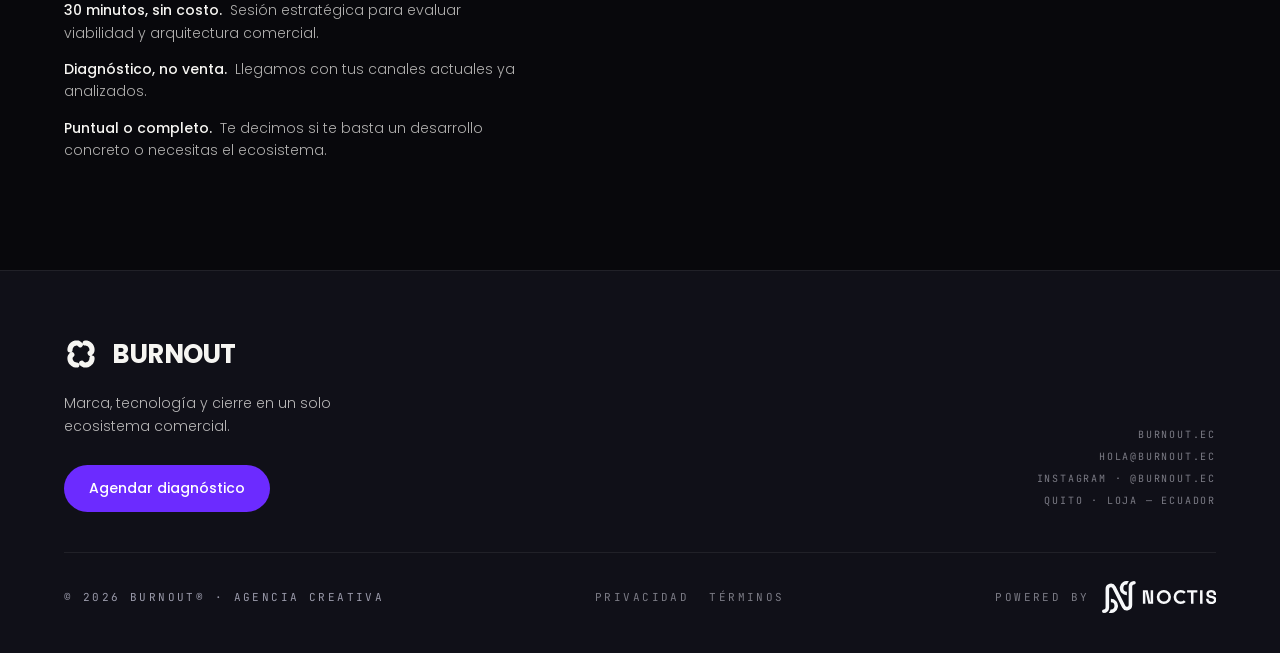
==== commit 2a7753bc: "feat(seo): Quito y Loja en título y descripción, datos estructurados completos y llms.txt Qué se hiz" ====
--- a/index.html
+++ b/index.html
@@ -1,10 +1,10 @@
 <!DOCTYPE html>
-<html lang="es">
+<html lang="es-EC">
 <head>
 <meta charset="utf-8">
 <meta name="viewport" content="width=device-width, initial-scale=1">
-<title>BURNOUT — Agencia Creativa</title>
-<meta name="description" content="Producción cinematográfica in-house, desarrollo web y automatizaciones de cierre con IA en un solo ecosistema comercial. Sesión de diagnóstico gratuita.">
+<title>BURNOUT — Agencia creativa en Quito y Loja, Ecuador</title>
+<meta name="description" content="Agencia creativa en Quito y Loja: producción cinematográfica in-house, desarrollo web y automatizaciones de cierre con IA. Sesión de diagnóstico gratuita.">
 <!-- SE QUITA PARA PUBLICAR. Mientras el sitio no sea lanzable, esta linea
      impide que la portada se indexe. Es el punto 1 de "Antes de publicar" del
      README, junto con el Disallow de robots.txt: son dos cambios, no uno.
@@ -25,7 +25,7 @@
 <meta property="og:site_name" content="BURNOUT">
 <meta property="og:locale" content="es_EC">
 <meta property="og:url" content="https://burnout.ec/">
-<meta property="og:title" content="BURNOUT — Agencia Creativa">
+<meta property="og:title" content="BURNOUT — Agencia creativa en Quito y Loja, Ecuador">
 <meta property="og:description" content="Diseñamos marcas que imponen autoridad. Construimos la tecnología que cierra las ventas. Un solo ecosistema comercial, no cuatro proveedores.">
 <meta property="og:image" content="https://burnout.ec/assets/img/og.jpg">
 <meta property="og:image:type" content="image/jpeg">
@@ -35,7 +35,7 @@
 
 <!-- Twitter Card -->
 <meta name="twitter:card" content="summary_large_image">
-<meta name="twitter:title" content="BURNOUT — Agencia Creativa">
+<meta name="twitter:title" content="BURNOUT — Agencia creativa en Quito y Loja, Ecuador">
 <meta name="twitter:description" content="Diseñamos marcas que imponen autoridad. Construimos la tecnología que cierra las ventas. Un solo ecosistema comercial, no cuatro proveedores.">
 <meta name="twitter:image" content="https://burnout.ec/assets/img/og.jpg">
 <meta name="twitter:image:alt" content="Isotipo y logotipo de BURNOUT sobre fondo onyx, con la bajada Agencia creativa · Ecuador.">
@@ -79,10 +79,13 @@
       "@type": "Organization",
       "@id": "https://burnout.ec/#organizacion",
       "name": "BURNOUT",
+      "alternateName": "BURNOUT AGENCY",
       "url": "https://burnout.ec/",
       "email": "hola@burnout.ec",
-      "sameAs": ["https://www.instagram.com/burnout.ec/"],
-      "description": "Ecosistema comercial ecuatoriano: produccion audiovisual con estandar de cine, estrategia de demanda, desarrollo web y automatizaciones de cierre con inteligencia artificial.",
+      "sameAs": [
+        "https://www.instagram.com/burnout.ec/"
+      ],
+      "description": "Ecosistema comercial ecuatoriano: producción audiovisual con estándar de cine, estrategia de demanda, desarrollo web y automatizaciones de cierre con inteligencia artificial.",
       "logo": {
         "@type": "ImageObject",
         "url": "https://burnout.ec/assets/img/icono-512.png",
@@ -91,10 +94,88 @@
       },
       "image": "https://burnout.ec/assets/img/og.jpg",
       "areaServed": [
-        { "@type": "City", "name": "Quito" },
-        { "@type": "City", "name": "Loja" },
-        { "@type": "Country", "name": "Ecuador" }
-      ]
+        {
+          "@type": "City",
+          "name": "Quito"
+        },
+        {
+          "@type": "City",
+          "name": "Loja"
+        },
+        {
+          "@type": "Country",
+          "name": "Ecuador"
+        }
+      ],
+      "contactPoint": {
+        "@type": "ContactPoint",
+        "contactType": "customer service",
+        "email": "hola@burnout.ec",
+        "areaServed": "EC",
+        "availableLanguage": "es"
+      },
+      "knowsAbout": [
+        "Producción audiovisual",
+        "IA generativa",
+        "Pauta en Meta, Google y TikTok",
+        "Desarrollo web y landings",
+        "Chatbots con IA en WhatsApp e Instagram",
+        "Automatizaciones de CRM"
+      ],
+      "hasOfferCatalog": {
+        "@type": "OfferCatalog",
+        "name": "Los tres departamentos de especialización",
+        "itemListElement": [
+          {
+            "@type": "Offer",
+            "itemOffered": {
+              "@type": "Service",
+              "@id": "https://burnout.ec/#film-studio",
+              "name": "Producción audiovisual high-end e IA generativa",
+              "description": "Elevamos la percepción visual de tu negocio para que cobrar precios altos sea natural.",
+              "provider": {
+                "@id": "https://burnout.ec/#organizacion"
+              },
+              "areaServed": {
+                "@type": "Country",
+                "name": "Ecuador"
+              }
+            }
+          },
+          {
+            "@type": "Offer",
+            "itemOffered": {
+              "@type": "Service",
+              "@id": "https://burnout.ec/#estrategia",
+              "name": "Captura y creación de demanda comercial",
+              "description": "Atraemos a clientes calificados con capacidad y urgencia real de compra.",
+              "provider": {
+                "@id": "https://burnout.ec/#organizacion"
+              },
+              "areaServed": {
+                "@type": "Country",
+                "name": "Ecuador"
+              }
+            }
+          },
+          {
+            "@type": "Offer",
+            "itemOffered": {
+              "@type": "Service",
+              "@id": "https://burnout.ec/#desarrollo",
+              "name": "Web persuasiva y cierre con IA",
+              "description": "La infraestructura técnica que convierte la atención en dinero en cuenta.",
+              "provider": {
+                "@id": "https://burnout.ec/#organizacion"
+              },
+              "areaServed": {
+                "@type": "Country",
+                "name": "Ecuador"
+              }
+            }
+          }
+        ]
+      }
     },
     {
       "@type": "WebSite",
@@ -102,7 +183,23 @@
       "url": "https://burnout.ec/",
       "name": "BURNOUT",
       "inLanguage": "es-EC",
-      "publisher": { "@id": "https://burnout.ec/#organizacion" }
+      "publisher": {
+        "@id": "https://burnout.ec/#organizacion"
+      }
+    },
+    {
+      "@type": "WebPage",
+      "@id": "https://burnout.ec/#portada",
+      "url": "https://burnout.ec/",
+      "name": "BURNOUT — Agencia creativa en Quito y Loja, Ecuador",
+      "isPartOf": {
+        "@id": "https://burnout.ec/#sitio"
+      },
+      "about": {
+        "@id": "https://burnout.ec/#organizacion"
+      },
+      "inLanguage": "es-EC",
+      "primaryImageOfPage": "https://burnout.ec/assets/img/og.jpg"
     }
   ]
 }
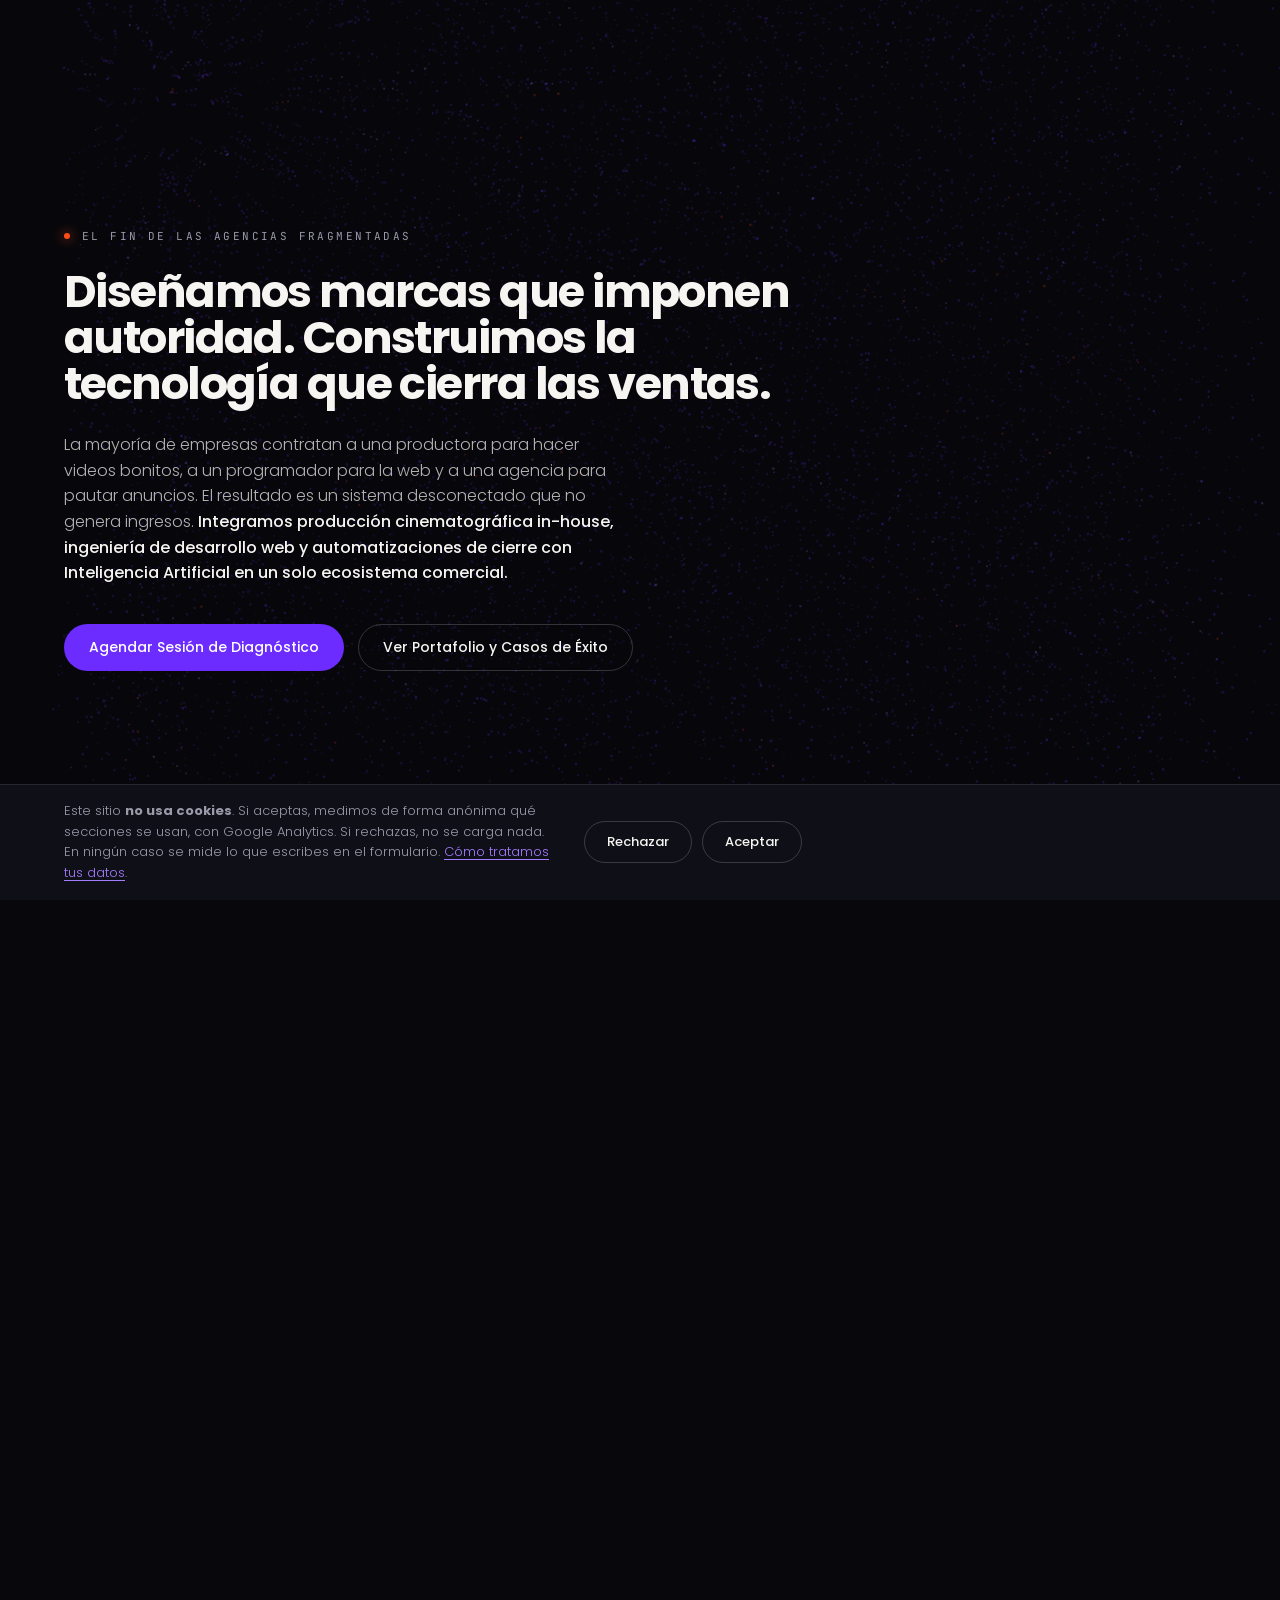
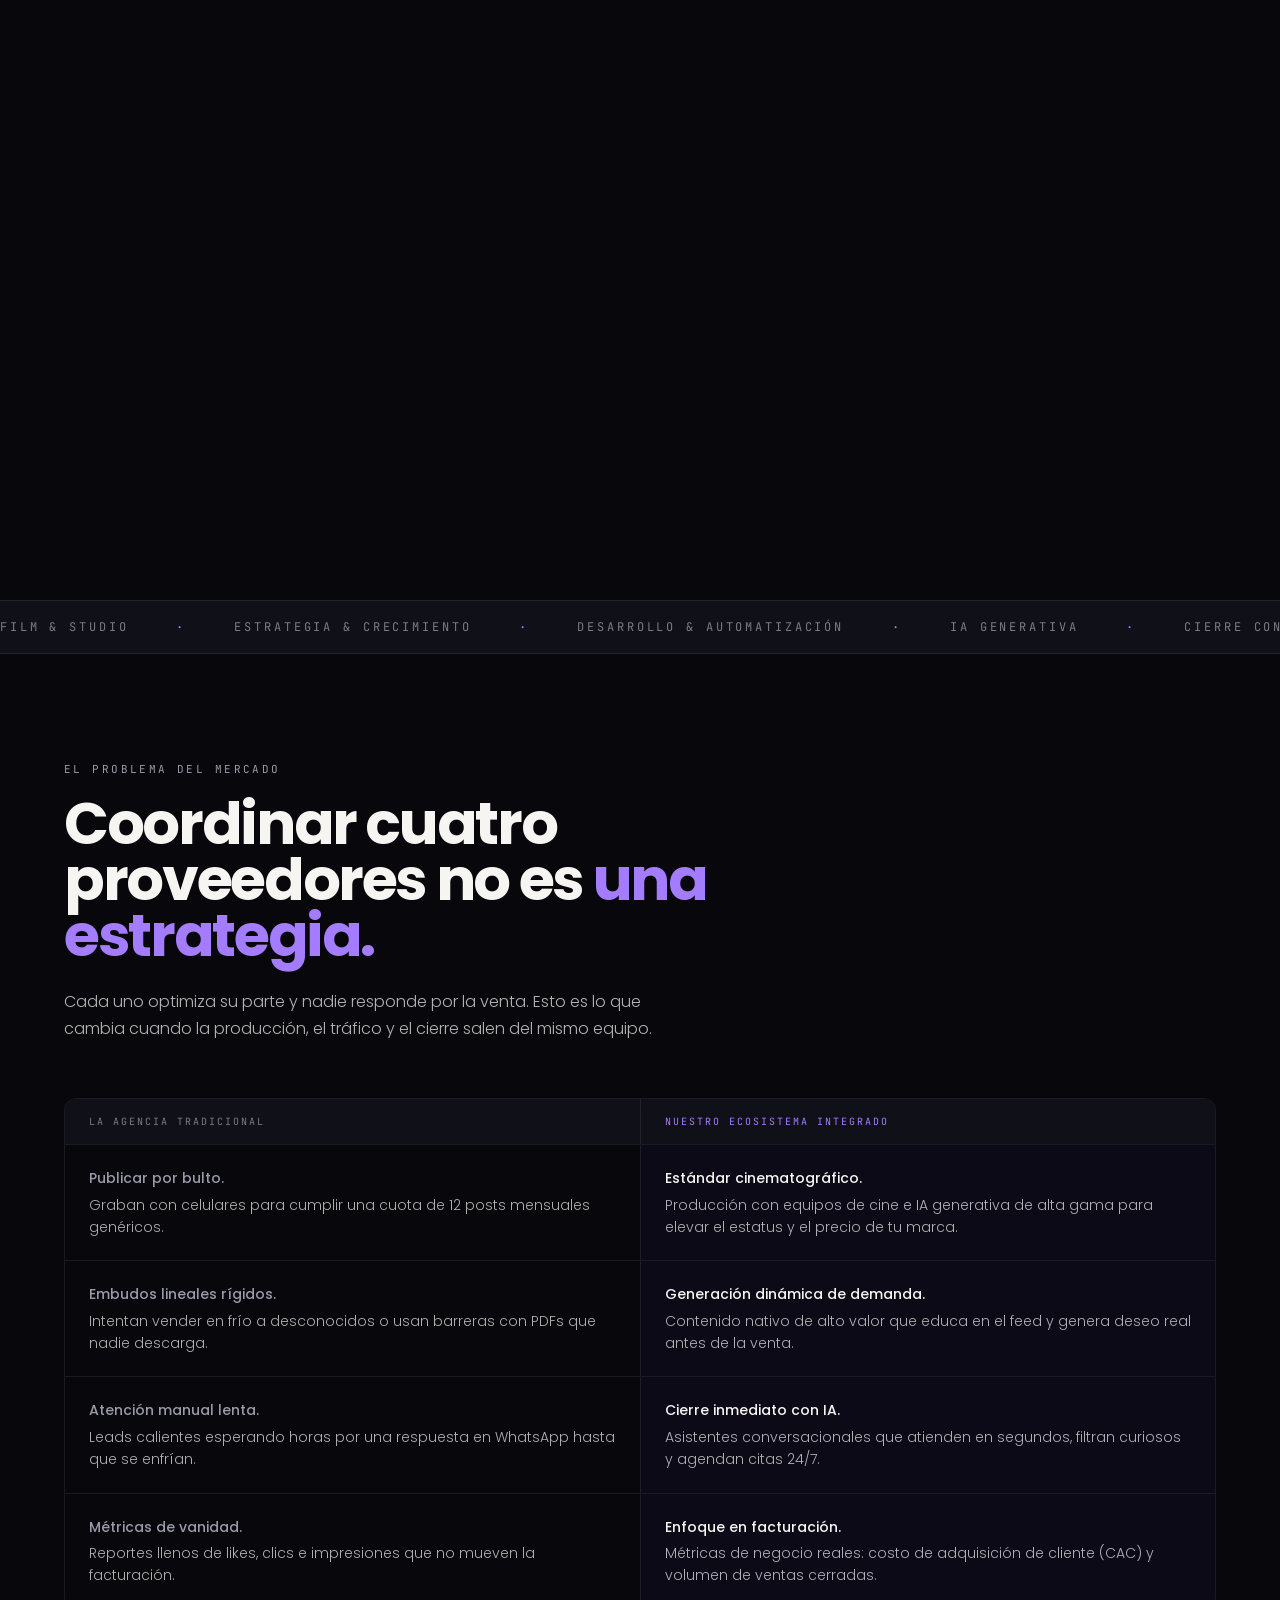
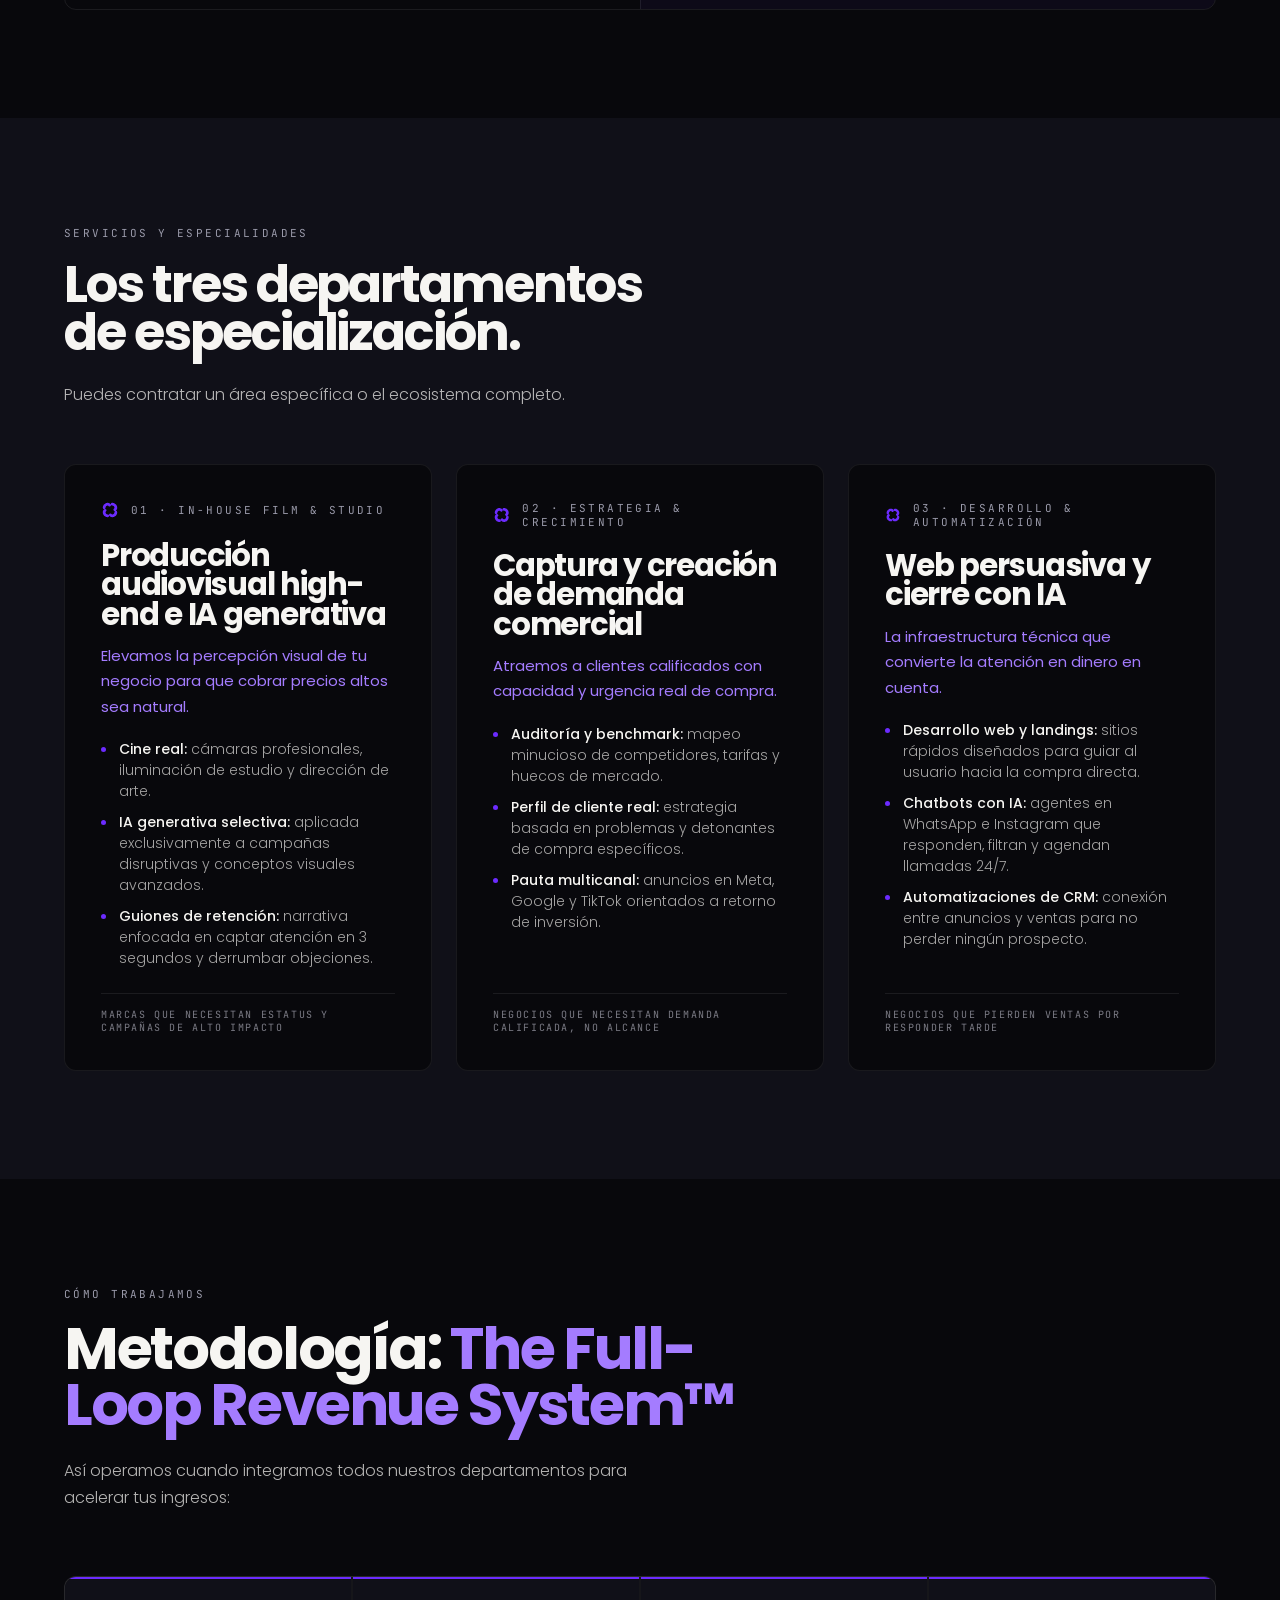
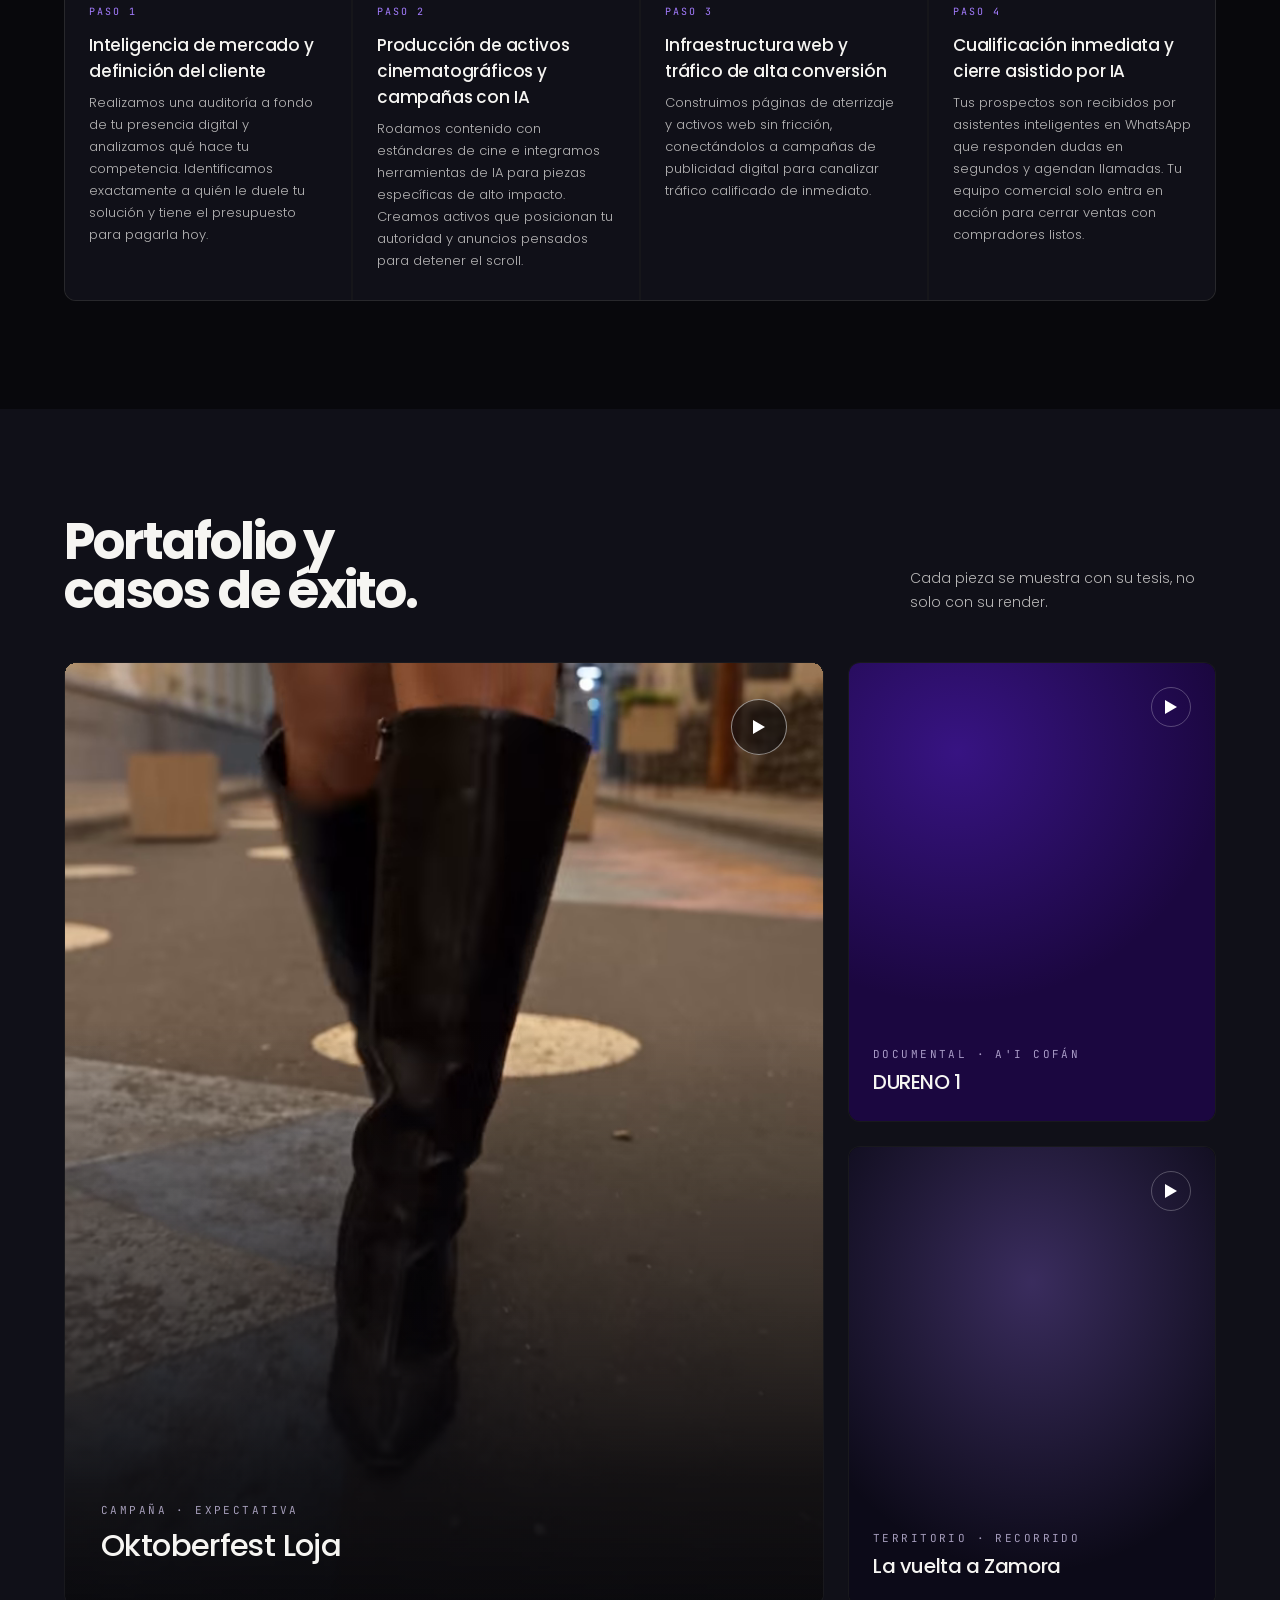
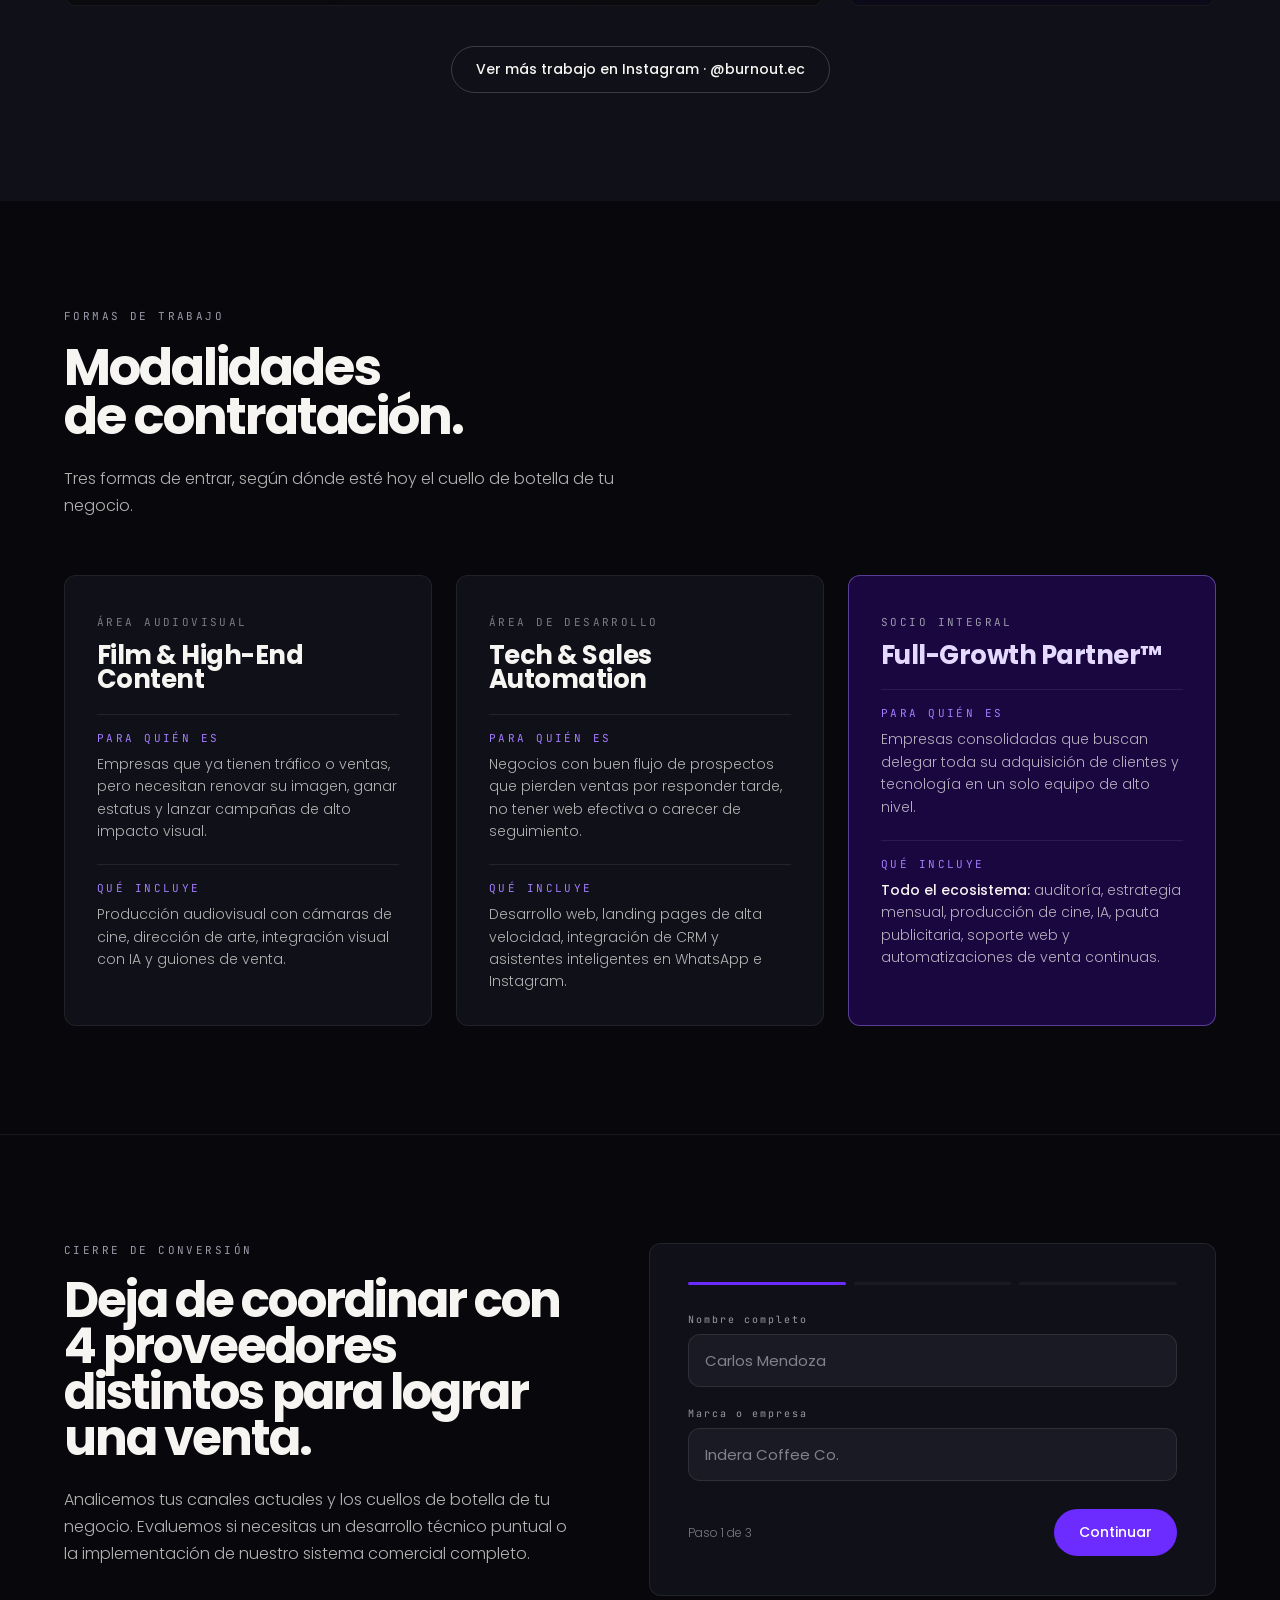
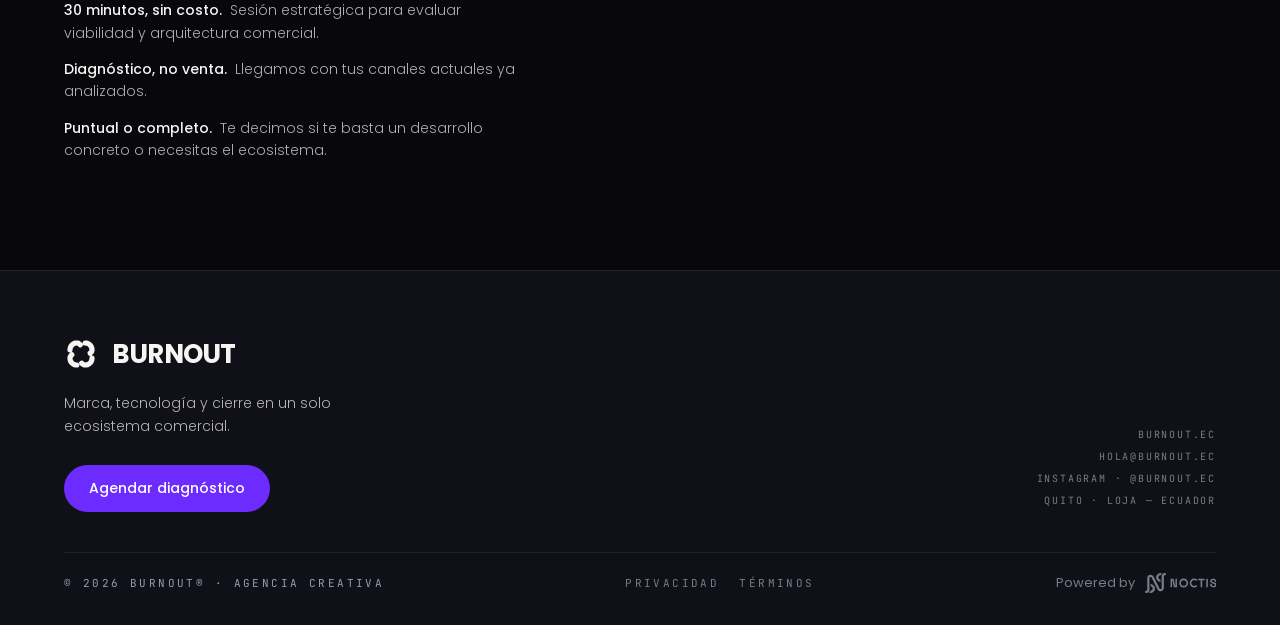
==== commit 7f707393: "style(pie): «Powered by Noctis» discreto e integrado, como en las landings Qué se hizo: - El lockup " ====
--- a/index.html
+++ b/index.html
@@ -49,13 +49,13 @@
 <link rel="preload" href="assets/fonts/poppins-300-latin.woff2" as="font" type="font/woff2" crossorigin>
 <link rel="preload" href="assets/fonts/poppins-400-latin.woff2" as="font" type="font/woff2" crossorigin>
 <link rel="preload" href="assets/fonts/poppins-500-latin.woff2" as="font" type="font/woff2" crossorigin>
-<link rel="preload" href="assets/js/app.js?v=20261118d" as="script">
+<link rel="preload" href="assets/js/app.js?v=20261120" as="script">
 <!-- ?v= es la huella de version. El .htaccess cachea CSS y JS un ano, y estos
      archivos siempre se llaman igual: sin la huella, quien ya visito el sitio
      sigue viendo el CSS viejo con el HTML nuevo hasta dentro de un ano.
      SUBIR ESTE NUMERO EN CADA DESPLIEGUE QUE TOQUE CSS O JS, en las cuatro
      paginas a la vez. Ver el README, "Despliegue". -->
-<link rel="stylesheet" href="assets/css/style.css?v=20261118d">
+<link rel="stylesheet" href="assets/css/style.css?v=20261120">
 
 <!--
   Datos estructurados. Solo se declara lo que ya aparece en la pagina.
@@ -531,7 +531,7 @@
     <div class="mono" style="display:flex;justify-content:space-between;align-items:center;flex-wrap:wrap;gap:12px">
       <span>© 2026 BURNOUT® · AGENCIA CREATIVA</span>
       <nav class="flegal" aria-label="Legal"><a href="privacidad.html">PRIVACIDAD</a><a href="terminos.html">TÉRMINOS</a></nav>
-      <a class="devby" href="https://noctisdev.com/?utm_source=burnout.ec&amp;utm_medium=powered_by&amp;utm_campaign=burnout" target="_blank" rel="noopener" aria-label="Powered by Noctis"><span>POWERED BY</span><svg viewBox="-475 -450 3217.27 900" aria-hidden="true" focusable="false"><g fill="currentColor"><path d="M-425 450A150 150 0 0 0-275 300L-275-225A50 50 0 0 1-180.325-247.453L90.975 292.359A150 150 0 0 0 375 225L375-300A50 50 0 0 1 425-350A50 50 0 0 0 425-450A150 150 0 0 0 275-300L275 225A50 50 0 0 1 180.325 247.453L-90.975-292.359A150 150 0 0 0-375-225L-375 300A50 50 0 0 1-425 350A50 50 0 0 0-425 450Z"/><path d="M225-50A200 200 0 1 1 283.431-441.274A200 200 0 0 0 231.300-349.801A100 100 0 1 0 225-150Z"/><path d="M-225 50A200 200 0 1 1-283.431 441.274A200 200 0 0 0-231.300 349.801A100 100 0 1 0-225 150Z"/><path transform="translate(675 187.5) scale(0.535714)" d="M0 0V-700H251L390 -90H408V-700H538V0H287L148 -610H130V0ZM728.2 -350A373.33 373.33 0 1 1 1474.87 -350A373.33 373.33 0 1 1 728.2 -350ZM866.2 -350A235.33 235.33 0 1 0 1336.87 -350A235.33 235.33 0 1 0 866.2 -350ZM2249.92 -613.99A373.33 373.33 0 1 0 2249.92 -86.01L2152.34 -183.59A235.33 235.33 0 1 1 2152.34 -516.41ZM2524 0V-580H2320V-700H2860V-580H2656V0ZM3000.4 0V-700H3132.4V0ZM3593.9 14Q3512.9 14 3450.9 -15Q3388.9 -44 3353.9 -98Q3318.9 -152 3318.9 -228V-256H3448.9V-228Q3448.9 -165 3487.9 -133.5Q3526.9 -102 3593.9 -102Q3661.9 -102 3695.4 -129Q3728.9 -156 3728.9 -198Q3728.9 -227 3712.4 -245Q3695.9 -263 3664.4 -274.5Q3632.9 -286 3587.9 -296L3564.9 -301Q3492.9 -317 3441.4 -341.5Q3389.9 -366 3362.4 -406Q3334.9 -446 3334.9 -510Q3334.9 -574 3365.4 -619.5Q3395.9 -665 3451.4 -689.5Q3506.9 -714 3581.9 -714Q3656.9 -714 3715.4 -688.5Q3773.9 -663 3807.4 -612.5Q3840.9 -562 3840.9 -486V-456H3710.9V-486Q3710.9 -526 3695.4 -550.5Q3679.9 -575 3650.9 -586.5Q3621.9 -598 3581.9 -598Q3521.9 -598 3493.4 -575.5Q3464.9 -553 3464.9 -514Q3464.9 -488 3478.4 -470Q3491.9 -452 3518.9 -440Q3545.9 -428 3587.9 -419L3610.9 -414Q3685.9 -398 3741.4 -373Q3796.9 -348 3827.9 -307Q3858.9 -266 3858.9 -202Q3858.9 -138 3826.4 -89.5Q3793.9 -41 3734.4 -13.5Q3674.9 14 3593.9 14Z"/></g></svg></a>
+      <a class="devby" href="https://noctisdev.com/?utm_source=burnout.ec&amp;utm_medium=powered_by&amp;utm_campaign=burnout" target="_blank" rel="noopener" aria-label="Powered by Noctis"><span>Powered by</span><svg viewBox="-475 -450 3217.27 900" aria-hidden="true" focusable="false"><g fill="currentColor"><path d="M-425 450A150 150 0 0 0-275 300L-275-225A50 50 0 0 1-180.325-247.453L90.975 292.359A150 150 0 0 0 375 225L375-300A50 50 0 0 1 425-350A50 50 0 0 0 425-450A150 150 0 0 0 275-300L275 225A50 50 0 0 1 180.325 247.453L-90.975-292.359A150 150 0 0 0-375-225L-375 300A50 50 0 0 1-425 350A50 50 0 0 0-425 450Z"/><path d="M225-50A200 200 0 1 1 283.431-441.274A200 200 0 0 0 231.300-349.801A100 100 0 1 0 225-150Z"/><path d="M-225 50A200 200 0 1 1-283.431 441.274A200 200 0 0 0-231.300 349.801A100 100 0 1 0-225 150Z"/><path transform="translate(675 187.5) scale(0.535714)" d="M0 0V-700H251L390 -90H408V-700H538V0H287L148 -610H130V0ZM728.2 -350A373.33 373.33 0 1 1 1474.87 -350A373.33 373.33 0 1 1 728.2 -350ZM866.2 -350A235.33 235.33 0 1 0 1336.87 -350A235.33 235.33 0 1 0 866.2 -350ZM2249.92 -613.99A373.33 373.33 0 1 0 2249.92 -86.01L2152.34 -183.59A235.33 235.33 0 1 1 2152.34 -516.41ZM2524 0V-580H2320V-700H2860V-580H2656V0ZM3000.4 0V-700H3132.4V0ZM3593.9 14Q3512.9 14 3450.9 -15Q3388.9 -44 3353.9 -98Q3318.9 -152 3318.9 -228V-256H3448.9V-228Q3448.9 -165 3487.9 -133.5Q3526.9 -102 3593.9 -102Q3661.9 -102 3695.4 -129Q3728.9 -156 3728.9 -198Q3728.9 -227 3712.4 -245Q3695.9 -263 3664.4 -274.5Q3632.9 -286 3587.9 -296L3564.9 -301Q3492.9 -317 3441.4 -341.5Q3389.9 -366 3362.4 -406Q3334.9 -446 3334.9 -510Q3334.9 -574 3365.4 -619.5Q3395.9 -665 3451.4 -689.5Q3506.9 -714 3581.9 -714Q3656.9 -714 3715.4 -688.5Q3773.9 -663 3807.4 -612.5Q3840.9 -562 3840.9 -486V-456H3710.9V-486Q3710.9 -526 3695.4 -550.5Q3679.9 -575 3650.9 -586.5Q3621.9 -598 3581.9 -598Q3521.9 -598 3493.4 -575.5Q3464.9 -553 3464.9 -514Q3464.9 -488 3478.4 -470Q3491.9 -452 3518.9 -440Q3545.9 -428 3587.9 -419L3610.9 -414Q3685.9 -398 3741.4 -373Q3796.9 -348 3827.9 -307Q3858.9 -266 3858.9 -202Q3858.9 -138 3826.4 -89.5Q3793.9 -41 3734.4 -13.5Q3674.9 14 3593.9 14Z"/></g></svg></a>
     </div>
   </div>
 </footer>
@@ -561,8 +561,8 @@
   </div>
 </dialog>
 
-<script src="assets/js/medicion.js?v=20261118d"></script>
-<script src="assets/js/scene.js?v=20261118d"></script>
-<script src="assets/js/app.js?v=20261118d"></script>
+<script src="assets/js/medicion.js?v=20261120"></script>
+<script src="assets/js/scene.js?v=20261120"></script>
+<script src="assets/js/app.js?v=20261120"></script>
 </body>
 </html>
--- a/assets/css/style.css
+++ b/assets/css/style.css
@@ -330,16 +330,16 @@
 .flegal a[aria-current]{color:var(--ash)}
 /* Pie «Powered by Noctis» con el lockup horizontal del Manual de Marca Noctis
    v4.0 (kit-v4-0/01-noctis/svg/noctis-lockup-horizontal.svg, trazados sin tocar).
-   Reglas del manual que fijan estas medidas:
-   - El isotipo ocupa todo el alto del lockup y su minimo es 32 px: por debajo
-     solo vale la variante micro, que no existe en lockup. Por eso 32 px, no menos.
-   - El lockup mide 9X de alto: X = 32/9 = 3,6 px y el aislamiento de 2X pide
-     al menos 7,2 px libres alrededor. El gap de 12 px y el padding lo cubren.
-   - Una sola tinta y solo Blanco Gelido sobre fondo oscuro: el logo no toma
-     el morado de BURNOUT ni cambia de color al pasar el mouse; solo el texto. */
-.devby{display:inline-flex;align-items:center;gap:12px;padding-block:8px;color:var(--graphite);transition:color .3s}
-.devby svg{display:block;height:32px;width:auto;flex:none;color:#F7F8FA}
-.devby:hover{color:var(--surge)}
+   Va discreto, como en las landings de Noctis: 20 px de alto, en una sola
+   tinta y del mismo gris que el resto del pie, para que se integre en BURNOUT
+   en vez de competir con su marca. Decision de Lander del 2026-11-20: el
+   manual pide 32 px como minimo para el isotipo; aqui manda la integracion.
+   El texto deja la monoespaciada en mayusculas de la fila y usa Poppins en
+   minusculas, igual que el pie de las landings. */
+.devby{display:inline-flex;align-items:center;gap:10px;color:var(--graphite);transition:color .3s;
+  font-family:var(--sans);font-size:13px;font-weight:400;letter-spacing:0;text-transform:none}
+.devby svg{display:block;height:20px;width:auto;flex:none}
+.devby:hover{color:var(--bone)}
 .rule{height:1px;background:rgba(255,255,255,.07);margin:40px 0 20px}
 .reveal{opacity:0;transform:translateY(24px);transition:opacity .8s cubic-bezier(.2,0,.1,1),transform .8s cubic-bezier(.2,0,.1,1)}
 .reveal.in{opacity:1;transform:none}
